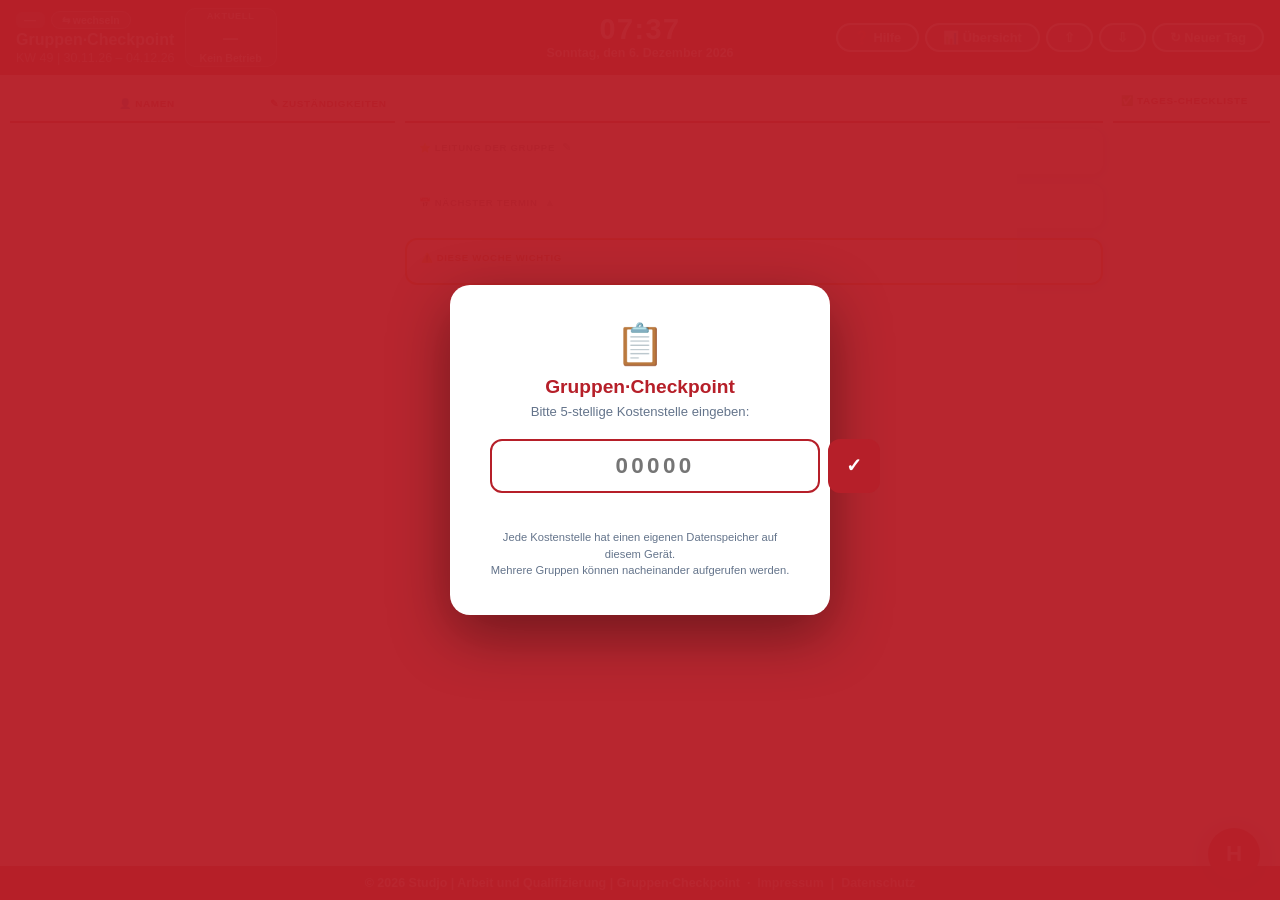
==== checkpoint-standalone.html @ 0b788f01 "Add files via upload" ====
<!DOCTYPE html>
<!-- Gruppen·Checkpoint – Version: 2026-08-19 -->
<html lang="de">
<head>
  <meta charset="UTF-8">
  <meta name="viewport" content="width=device-width, initial-scale=1.0">
  <title>Gruppen&middot;Checkpoint &ndash; Studjo</title>
  <style>
/* ══════════════════════════════════════════════════════
   style.css – Gruppen·Checkpoint
   Version: 2026-08-19
   Studjo | Evangelisches Johanneswerk
   ══════════════════════════════════════════════════════ */
:root{--rot:#b61f29;--gruen:#16a34a;--gelb:#ca8a04;--bg:#f0f2f5;--text:#0f2f37;--grau:#64748b;--hell:#e2e8f0;--ROW:80px;--check-bg:#fef9c3;--check-rand:#fde047;--zust-bg:#eff6ff;--zust-rand:#93c5fd;}
*,*::before,*::after{box-sizing:border-box;margin:0;padding:0;}
body{font-family:sans-serif;background:var(--bg);color:var(--text);min-height:100vh;display:flex;flex-direction:column;width:100%;overflow-x:hidden;}

/* ── Banner mit Uhr ── */
.banner{background:var(--rot);color:white;padding:8px 16px;display:grid;grid-template-columns:1fr auto 1fr;align-items:center;gap:10px;width:100%;}
.banner-links h1{font-size:1rem;font-weight:800;}
.banner-links .kw{font-size:0.78rem;opacity:.85;}
.banner-clock{text-align:center;}
.clock-time{font-size:1.8rem;font-weight:900;line-height:1;letter-spacing:.05em;}
.clock-date{font-size:0.78rem;font-weight:700;opacity:.9;margin-top:2px;}
.banner-rechts{display:flex;justify-content:flex-end;}
.btn-banner{background:rgba(255,255,255,.2);border:2px solid white;color:white;border-radius:999px;padding:5px 16px;font-family:inherit;font-size:0.8rem;font-weight:700;cursor:pointer;transition:background .2s;}
.btn-banner:hover{background:rgba(255,255,255,.35);}

.edit-leiste{display:none;background:#fef3c7;border-bottom:2px solid #f59e0b;padding:6px 16px;font-size:0.78rem;font-weight:700;color:#92400e;align-items:center;gap:10px;flex-wrap:wrap;}
.edit-leiste.sichtbar{display:flex;}
.btn-leiste-dunkel{background:#92400e;color:white;border:none;border-radius:999px;padding:4px 12px;font-family:inherit;font-size:0.75rem;font-weight:700;cursor:pointer;}
.btn-leiste-dunkel:hover{background:#78350f;}

/* ── Grid ── */
.grid{display:grid;grid-template-columns:auto 1fr auto;gap:10px;padding:10px;align-items:start;overflow-x:auto;max-width:100%;}
.col-wrap{display:flex;flex-direction:column;gap:6px;}
.col-header{display:flex;gap:6px;align-items:center;padding-bottom:5px;border-bottom:2px solid var(--rot);flex-wrap:wrap;min-height:38px;}
.col-btn{font-size:0.62rem;font-weight:800;text-transform:uppercase;letter-spacing:.07em;color:var(--rot);background:none;border:none;cursor:pointer;font-family:inherit;padding:3px 8px;border-radius:6px;transition:background .15s;}
.col-btn:hover{background:rgba(182,31,41,.1);}
.col-btn.aktiv{background:var(--rot);color:white;}
.col-btn-sep{color:var(--hell);font-size:.7rem;}

/* ── Namen-Tabelle ── */
.namen-tabelle{background:white;border-radius:12px;overflow:hidden;box-shadow:0 2px 10px rgba(0,0,0,.08);}
body.edit-modus .namen-tabelle{outline:3px dashed var(--gelb);outline-offset:2px;}
.namen-row{display:flex;align-items:center;height:var(--ROW);border-bottom:1px solid var(--hell);transition:background .15s;-webkit-tap-highlight-color:transparent;}
.namen-row:last-child{border-bottom:none;}
.namen-row:hover{background:#fef2f2;}
.namen-row.abwesend{background:#f8fafc;opacity:.5;}
body.edit-modus .namen-row:hover{background:#fefce8;}
.person-portrait{width:var(--ROW);height:var(--ROW);object-fit:cover;flex-shrink:0;border-right:1px solid var(--hell);cursor:pointer;}
.person-name{width:148px;min-width:148px;height:var(--ROW);display:flex;align-items:center;padding:0 12px;font-size:.95rem;font-weight:800;border-right:1px solid var(--hell);overflow:hidden;white-space:nowrap;cursor:pointer;}
.namen-row.abwesend .person-name{text-decoration:line-through;color:var(--grau);}
body.edit-modus .person-name::after{content:' \270F';font-size:.7rem;opacity:.5;}
.aufgaben-icons{display:flex;align-items:center;height:var(--ROW);}

/* ── Icon-Wrap + Badge ── */
.aufg-icon-wrap{position:relative;width:var(--ROW);height:var(--ROW);flex-shrink:0;border-right:1px solid var(--hell);}
.aufg-icon-wrap:last-child{border-right:none;}
.aufg-icon-img{width:100%;height:100%;object-fit:contain;padding:6px;display:block;}
.aufg-icon-wrap[data-typ="checkliste"] .aufg-icon-img{background:var(--check-bg);outline:3px solid var(--check-rand);outline-offset:-3px;}
.aufg-icon-wrap[data-typ="allgemein"]  .aufg-icon-img{background:var(--zust-bg); outline:3px solid var(--zust-rand); outline-offset:-3px;}
body.edit-modus .aufg-icon-wrap{cursor:grab;}
body.edit-modus .aufg-icon-wrap[data-typ="checkliste"] .aufg-icon-img{outline:3px dashed #eab308;outline-offset:-3px;}
body.edit-modus .aufg-icon-wrap[data-typ="allgemein"]  .aufg-icon-img{outline:3px dashed #3b82f6;outline-offset:-3px;}
body.edit-modus .aufgaben-icons{min-width:var(--ROW);min-height:var(--ROW);}
.aufg-badge{position:absolute;bottom:5px;right:5px;width:18px;height:18px;border-radius:50%;display:flex;align-items:center;justify-content:center;font-size:.6rem;font-weight:900;border:2px solid white;background:var(--rot);color:white;z-index:2;pointer-events:none;}
.aufg-badge.erledigt{background:var(--gruen);}
/* Vertretungs-Icon: orangefarbener Rahmen */
.aufg-icon-wrap.aufg-vert .aufg-icon-img{background:#fff7ed;outline:3px solid #f97316;outline-offset:-3px;}
body.edit-modus .aufg-icon-wrap.aufg-vert .aufg-icon-img{outline:3px dashed #f97316;outline-offset:-3px;}
.aufg-badge.vert{background:#f97316;}
/* V-Badge entfernen Button (Edit-Modus) */
.aufg-vert-remove-btn{position:absolute;top:-4px;right:-4px;width:16px;height:16px;border-radius:50%;border:2px solid white;background:var(--rot);color:white;font-size:.5rem;cursor:pointer;display:none;align-items:center;justify-content:center;font-weight:900;font-family:inherit;padding:0;z-index:3;line-height:1;}
body.edit-modus .aufg-vert:hover .aufg-vert-remove-btn{display:flex;}
/* Click-to-Select Icon im Edit-Modus */
.aufg-icon-wrap.ausgewaehlt{outline:3px solid #f59e0b!important;outline-offset:2px;animation:icon-sel-puls .9s ease-in-out infinite;z-index:1;}
@keyframes icon-sel-puls{0%,100%{outline-color:#f59e0b;}50%{outline-color:var(--rot);}}
/* a11y-Bar */
.a11y-bar{position:fixed;bottom:90px;left:50%;transform:translateX(-50%) translateY(16px);display:flex;gap:10px;z-index:9500;background:rgba(255,255,255,.95);backdrop-filter:blur(8px);padding:10px 16px;border-radius:999px;box-shadow:0 6px 24px rgba(0,0,0,.22);opacity:0;pointer-events:none;transition:opacity .25s,transform .25s;}
.a11y-bar.offen{opacity:1;pointer-events:auto;transform:translateX(-50%) translateY(0);}
#btn-a11y-help{position:fixed;bottom:20px;right:20px;z-index:9501;width:52px;height:52px;border-radius:50%;border:none;cursor:pointer;font-size:1.4rem;font-weight:900;display:flex;align-items:center;justify-content:center;background:var(--rot);color:white;box-shadow:0 4px 16px rgba(0,0,0,.28);transition:transform .2s,background .2s;}
#btn-a11y-help:hover{transform:scale(1.1);}
#btn-a11y-help.offen{background:#7f1519;}
.a11y-btn{width:52px;height:52px;border-radius:50%;border:none;cursor:pointer;font-size:1.2rem;font-weight:900;display:flex;align-items:center;justify-content:center;box-shadow:0 3px 12px rgba(0,0,0,.18);transition:transform .15s;background:var(--rot);color:white;padding:0;font-family:inherit;}
.a11y-btn:hover{transform:scale(1.1);}
.a11y-btn:disabled{opacity:.35;cursor:not-allowed;transform:none;}
.a11y-btn.kontrast-aktiv{background:white;color:black;border:3px solid black;}
.a11y-btn.vorlese-aktiv{background:#7f1519;animation:a11y-puls 1.2s ease-in-out infinite;}
.a11y-btn img{width:38px;height:38px;object-fit:contain;border-radius:50%;pointer-events:none;}
@keyframes a11y-puls{0%,100%{box-shadow:0 0 0 0 rgba(182,31,41,.5);}50%{box-shadow:0 0 0 8px rgba(182,31,41,0);}}
.a11y-toast{position:fixed;bottom:155px;left:50%;transform:translateX(-50%);background:rgba(0,0,0,.78);color:white;padding:8px 18px;border-radius:20px;font-size:.88rem;font-weight:700;pointer-events:none;opacity:0;transition:opacity .3s;z-index:9502;white-space:nowrap;}
.a11y-toast.sichtbar{opacity:1;}
html.kontrast{filter:grayscale(100%) contrast(1.75) brightness(1.08);}
.a11y-lese-target:hover{outline:2px dashed #f59e0b;outline-offset:3px;cursor:crosshair!important;}
.a11y-liest{outline:3px solid #f59e0b!important;outline-offset:3px;background:#fffbeb!important;}

/* ── Mitte ── */
.mitte{display:flex;flex-direction:column;gap:10px;}
.info-box{background:white;border-radius:12px;padding:12px 14px;box-shadow:0 2px 8px rgba(0,0,0,.07);}
.info-titel{font-size:.6rem;font-weight:800;text-transform:uppercase;letter-spacing:.07em;color:var(--grau);margin-bottom:8px;}
.leitung-zeile{display:flex;align-items:center;gap:10px;padding:7px 8px;border-radius:8px;margin-bottom:4px;}
.leitung-zeile:last-child{margin-bottom:0;}
.leitung-zeile.aktiv{background:#dcfce7;border:1px solid #86efac;}
.leitung-symbol{width:28px;height:28px;border-radius:50%;display:flex;align-items:center;justify-content:center;font-size:.9rem;font-weight:900;flex-shrink:0;}
.leitung-zeile.aktiv .leitung-symbol{background:var(--gruen);color:white;}
.leitung-zeile:not(.aktiv) .leitung-symbol{background:var(--hell);color:var(--grau);}
.leitung-name{font-size:.95rem;font-weight:800;line-height:1.2;}
.leitung-name.leer{color:var(--grau);font-style:italic;font-weight:600;font-size:.82rem;}
.leitung-rolle{font-size:.6rem;font-weight:700;color:var(--grau);text-transform:uppercase;letter-spacing:.05em;}

/* Termine */
.termine-box{background:white;border-radius:12px;padding:12px 14px;box-shadow:0 2px 8px rgba(0,0,0,.07);}
.termin-frei-zeile{display:grid;grid-template-columns:1fr 1.6fr;gap:6px;margin-bottom:6px;align-items:center;border-radius:6px;padding:2px;}
.termin-pflicht-zeile{display:grid;grid-template-columns:1fr 36px 1.2fr;gap:6px;margin-bottom:6px;align-items:center;border-radius:6px;padding:2px;}
.termin-pflicht-zeile:last-child{margin-bottom:0;}
.termin-trenner{font-size:.58rem;font-weight:800;text-transform:uppercase;letter-spacing:.08em;color:var(--grau);padding:8px 0 6px;border-top:1px solid var(--hell);margin-top:4px;}
.termin-input{width:100%;padding:5px 8px;border:1.5px solid var(--hell);border-radius:7px;font-family:inherit;font-size:.75rem;font-weight:700;color:var(--text);background:var(--bg);cursor:pointer;transition:border-color .15s;}
.termin-input:focus{outline:none;border-color:var(--rot);background:white;}
.termin-icon-zelle{width:36px;height:36px;display:flex;align-items:center;justify-content:center;font-size:1.2rem;background:var(--bg);border-radius:8px;border:1.5px solid var(--hell);}
.termin-pflicht-label{font-size:.82rem;font-weight:800;color:var(--text);padding:5px 8px;background:var(--bg);border-radius:7px;border:1.5px solid var(--hell);white-space:nowrap;overflow:hidden;text-overflow:ellipsis;}
/* Feature 8 updated: Termin-Datum Farbkodierung */
.termin-heute { background:#f0fdf4;border-radius:8px; }
.termin-heute .termin-input,.termin-heute .termin-icon-zelle,.termin-heute .termin-pflicht-label { border-color:#86efac!important; }
.termin-vergangenheit { background:#fff1f0;border-radius:8px; }
.termin-vergangenheit .termin-input,.termin-vergangenheit .termin-icon-zelle,.termin-vergangenheit .termin-pflicht-label { border-color:#fca5a5!important;opacity:.75; }
/* Vertretungs-Dauer Radio */
.vert-dauer-wrap{display:flex;gap:12px;margin-bottom:10px;flex-wrap:wrap;}
.vert-dauer-label{display:flex;align-items:center;gap:5px;font-size:.78rem;font-weight:700;cursor:pointer;padding:5px 10px;border:2px solid var(--hell);border-radius:8px;background:white;transition:all .15s;}
.vert-dauer-label:hover{border-color:var(--rot);}
.vert-dauer-label input{accent-color:var(--rot);cursor:pointer;}
.vert-dauer-label.gewaehlt{border-color:var(--rot);background:#fef2f2;}
/* Check-Entfällt: roter Rahmen */
.check-row.check-entfaellt{outline:3px solid var(--rot);outline-offset:-2px;background:#fff5f5;}
.check-row.check-entfaellt .check-toggle{background:#475569;}

/* Wichtig */
.wichtig-box{background:#fff7ed;border:2px solid #f97316;border-radius:12px;padding:12px 14px;box-shadow:0 2px 8px rgba(0,0,0,.07);}
.wichtig-box .info-titel{color:#c2410c;}
.wichtig-zeile{display:grid;grid-template-columns:130px 1fr;gap:6px;margin-bottom:6px;}
.wichtig-zeile:last-child{margin-bottom:0;}
.wichtig-select,.wichtig-textin{padding:5px 8px;border:1.5px solid #f97316;border-radius:6px;background:white;color:#7c2d12;font-family:inherit;font-size:.75rem;font-weight:700;width:100%;}
.wichtig-select:focus,.wichtig-textin:focus{outline:none;border-color:#c2410c;}

/* ── Checkliste rechts (Feature 4+7: 3 Zeilen) ── */
.check-tabelle{background:white;border-radius:12px;overflow:hidden;box-shadow:0 2px 10px rgba(0,0,0,.08);}
.check-row{display:flex;align-items:stretch;min-height:var(--ROW);border-bottom:1px solid var(--hell);}
.check-row:last-child{border-bottom:none;}
.check-row.erledigt{background:#f0fdf4;}
.check-row.warnung{background:#fefce8;}
.check-toggle{width:var(--ROW);flex-shrink:0;display:flex;align-items:center;justify-content:center;font-size:2.2rem;font-weight:900;background:var(--rot);color:white;cursor:pointer;border:none;font-family:inherit;border-right:2px solid rgba(0,0,0,.1);transition:background .15s;-webkit-tap-highlight-color:transparent;}
.check-toggle:hover{filter:brightness(1.1);}
.check-row.erledigt .check-toggle{background:var(--gruen);}
.check-row.warnung  .check-toggle{background:var(--gelb);font-size:1.7rem;}
.check-symbol{width:var(--ROW);object-fit:contain;flex-shrink:0;border-right:1px solid var(--hell);padding:6px;background:var(--check-bg);outline:3px solid var(--check-rand);outline-offset:-3px;align-self:center;}
.check-label-wrap{padding:8px 10px;flex:1;display:flex;flex-direction:column;justify-content:center;line-height:1.3;cursor:pointer;border-radius:6px;transition:background .12s;}
.check-label-wrap:hover{background:rgba(0,0,0,.04);}
/* Drag-auf-Person */
body.edit-modus .aufgaben-icons{flex:1;}
.namen-row.drag-hl{background:#fefce8 !important;outline:2px dashed #f59e0b;outline-offset:-2px;}
.check-wann-anzeige{font-size:.6rem;color:var(--grau);font-weight:700;margin-bottom:2px;}
.check-aufgabe-name{font-size:.95rem;font-weight:800;color:var(--text);}
.check-row.erledigt .check-aufgabe-name{color:var(--gruen);}
.check-person-zeile{font-size:.68rem;color:var(--grau);font-weight:700;margin-top:2px;}
.check-warnung{font-size:.62rem;color:#92400e;font-weight:800;margin-top:1px;}
/* Wann-Button */
.check-wann-btn{width:34px;flex-shrink:0;display:flex;align-items:center;justify-content:center;font-size:.85rem;background:var(--bg);border:none;border-left:1px solid var(--hell);cursor:pointer;color:var(--grau);transition:background .15s;}
.check-wann-btn:hover{background:var(--hell);}

/* ── Modals ── */
.modal-overlay{display:none;position:fixed;inset:0;background:rgba(0,0,0,.55);z-index:8000;align-items:center;justify-content:center;}
.modal-overlay.sichtbar{display:flex;}
.modal-box{background:white;border-radius:16px;padding:24px;width:min(700px,96vw);max-height:90vh;overflow-y:auto;box-shadow:0 20px 60px rgba(0,0,0,.35);}
.modal-kopf{display:flex;align-items:center;justify-content:space-between;margin-bottom:16px;}
.modal-kopf h2{font-size:1.1rem;font-weight:900;color:var(--rot);}
.modal-schliessen{width:36px;height:36px;border-radius:50%;border:none;background:var(--bg);font-size:1.2rem;cursor:pointer;color:var(--grau);display:flex;align-items:center;justify-content:center;}
.modal-schliessen:hover{background:var(--hell);}

/* ═══ Fokus-Modal: "Meine Aufgaben" ═══
   WICHTIG: Anders als .modal-overlay ist der Hintergrund hier vollständig
   blickdicht (kein rgba, kein Durchscheinen des Dashboards) – bewusst
   höherer z-index als normale Modals, damit wirklich nichts vom
   Dashboard mehr zu sehen ist. Die a11y-Leiste (z-index 9500+) bleibt
   bewusst bedienbar (Schrift/Kontrast/Vorlesen). */
.fokus-overlay{display:none;position:fixed;inset:0;background:var(--bg);z-index:9000;align-items:center;justify-content:center;padding:20px;overflow-y:auto;}
.fokus-overlay.sichtbar{display:flex;}
.fokus-box{background:white;border-radius:18px;padding:26px 28px;width:min(560px,96vw);max-height:92vh;overflow-y:auto;box-shadow:0 12px 40px rgba(0,0,0,.15);}
.fokus-kopf{display:flex;align-items:center;justify-content:space-between;margin-bottom:6px;gap:10px;}
.fokus-kopf h2{font-size:1.2rem;font-weight:900;color:var(--rot);display:flex;align-items:center;gap:8px;margin:0;}
.fokus-unter{font-size:.82rem;color:var(--grau);margin:2px 0 20px;}
.fokus-abschnitt{margin-bottom:22px;}
.fokus-abschnitt:last-child{margin-bottom:0;}
.fokus-abschnitt-titel{display:flex;align-items:center;font-size:1.02rem;font-weight:800;color:var(--text);margin:0 0 8px;}
.fokus-mini-icon{width:24px;height:24px;object-fit:contain;margin-right:8px;flex-shrink:0;border:none;background:transparent;border-radius:4px;}
.fokus-text{font-size:.94rem;line-height:1.6;color:var(--text);margin:0 0 8px;}
.fokus-status{display:inline-block;font-size:.8rem;font-weight:800;padding:4px 12px;border-radius:999px;margin-top:2px;}
.fokus-status-ok{background:#dcfce7;color:#14532d;}
.fokus-status-faellig{background:#fef3c7;color:#7a5000;}
.fokus-status-warnung{background:#fee2e2;color:#7a1218;}
.fokus-status-entfaellt{background:var(--hell);color:var(--grau);}
.fokus-status-neutral{background:var(--hell);color:var(--grau);}
.fokus-leer{font-size:.9rem;color:var(--grau);font-style:italic;margin-top:-8px;}
.modal-btns{display:flex;gap:10px;justify-content:flex-end;margin-top:20px;flex-wrap:wrap;}
.btn-modal-primary{background:var(--rot);color:white;border:none;border-radius:999px;padding:9px 22px;font-family:inherit;font-size:.88rem;font-weight:800;cursor:pointer;}
.btn-modal-primary:hover{background:#9b1a23;}
.btn-modal-secondary{background:var(--bg);color:var(--grau);border:2px solid var(--hell);border-radius:999px;padding:9px 18px;font-family:inherit;font-size:.88rem;font-weight:700;cursor:pointer;}
.btn-modal-secondary:hover{background:var(--hell);}
.btn-modal-reset{background:none;color:var(--grau);border:none;font-family:inherit;font-size:.78rem;font-weight:700;cursor:pointer;margin-right:auto;text-decoration:underline;}
.btn-modal-reset:hover{color:var(--rot);}

/* Namen-Modal (Feature 3: 1-spaltig + drag) */
.namen-modal-controls{display:flex;gap:8px;margin-bottom:12px;align-items:center;}
.btn-alpha-sort{background:var(--bg);border:2px solid var(--hell);border-radius:999px;padding:6px 14px;font-family:inherit;font-size:.78rem;font-weight:700;cursor:pointer;color:var(--text);}
.btn-alpha-sort:hover{background:var(--hell);}
.namen-sort-liste{display:flex;flex-direction:column;gap:4px;margin-bottom:4px;}
.namen-sort-item{display:flex;align-items:center;gap:8px;padding:6px 8px;background:var(--bg);border-radius:8px;border:1.5px solid var(--hell);}
.namen-drag-handle{font-size:1.1rem;color:var(--grau);cursor:grab;padding:0 4px;flex-shrink:0;user-select:none;}
.namen-drag-handle:active{cursor:grabbing;}
.namen-nr{min-width:24px;font-size:.7rem;font-weight:800;color:var(--grau);text-align:right;flex-shrink:0;}
.namen-input{flex:1;padding:7px 10px;border:2px solid var(--hell);border-radius:8px;font-family:inherit;font-size:.88rem;font-weight:700;color:var(--text);}
.namen-input:focus{outline:none;border-color:var(--rot);}
.namen-del-btn{width:28px;height:28px;border-radius:50%;border:none;background:#fef2f2;color:var(--rot);font-size:.85rem;cursor:pointer;display:flex;align-items:center;justify-content:center;flex-shrink:0;transition:background .15s;font-family:inherit;}
.namen-del-btn:hover{background:var(--rot);color:white;}
.namen-add-btn{display:flex;align-items:center;justify-content:center;gap:6px;width:100%;padding:9px;margin-top:6px;border:2px dashed var(--hell);border-radius:8px;background:none;font-family:inherit;font-size:.82rem;font-weight:700;color:var(--grau);cursor:pointer;transition:all .15s;}
.namen-add-btn:hover{border-color:var(--rot);color:var(--rot);background:#fef2f2;}

/* Leitung-Modal */
.leitung-modal-zeile{display:flex;align-items:center;gap:14px;padding:12px 10px;border-radius:10px;margin-bottom:8px;border:2px solid var(--hell);background:white;}
.leitung-modal-zeile.aktiv{border-color:var(--gruen);background:#f0fdf4;}
.leitung-radio{width:22px;height:22px;flex-shrink:0;accent-color:var(--gruen);cursor:pointer;}
.leitung-modal-info{flex:1;}
.leitung-modal-rolle{font-size:.6rem;font-weight:800;text-transform:uppercase;letter-spacing:.06em;color:var(--grau);margin-bottom:5px;}
.leitung-modal-input{width:100%;padding:7px 10px;border:2px solid var(--hell);border-radius:8px;font-family:inherit;font-size:.9rem;font-weight:700;color:var(--text);}
.leitung-modal-input:focus{outline:none;border-color:var(--gruen);}

/* Aufgaben-Modal: 2-spaltig */
.aufg-modal-person{display:flex;align-items:center;gap:10px;padding:10px 12px;background:var(--bg);border-radius:10px;margin-bottom:14px;}
.aufg-modal-person img{width:44px;height:44px;object-fit:cover;border-radius:50%;border:2px solid var(--rot);}
.aufg-modal-person-name{font-size:1rem;font-weight:900;}
.aufg-modal-cols{display:grid;grid-template-columns:1fr 1fr;gap:14px;}
.aufg-col-titel{font-size:.62rem;font-weight:800;text-transform:uppercase;letter-spacing:.07em;padding:4px 8px;border-radius:6px;margin-bottom:8px;}
.aufg-col-titel.gelb{background:var(--check-bg);color:#92400e;border:1px solid var(--check-rand);}
.aufg-col-titel.blau{background:var(--zust-bg);color:#1e40af;border:1px solid var(--zust-rand);}
.aufg-col-chips{display:flex;flex-direction:column;gap:6px;}
.aufg-chip{display:flex;align-items:center;gap:8px;padding:7px 10px;border-radius:10px;cursor:pointer;border:2px solid var(--hell);background:white;font-family:inherit;font-size:.78rem;font-weight:700;color:var(--text);transition:all .15s;width:100%;text-align:left;}
.aufg-chip img{width:32px;height:32px;object-fit:contain;border-radius:4px;flex-shrink:0;}
.aufg-chip.check-chip{border-color:var(--check-rand);background:var(--check-bg);}
.aufg-chip.zust-chip{border-color:var(--zust-rand);background:var(--zust-bg);}
.aufg-chip.gewaehlt.check-chip{background:#fef08a;border-color:#ca8a04;outline:2px solid #ca8a04;}
.aufg-chip.gewaehlt.zust-chip{background:#bfdbfe;border-color:#2563eb;outline:2px solid #2563eb;}
.aufg-chip.inaktiv-chip{opacity:.5;cursor:not-allowed;pointer-events:none;}
.aufg-chip-check{width:20px;height:20px;border-radius:50%;border:2px solid #cbd5e1;flex-shrink:0;display:flex;align-items:center;justify-content:center;font-size:.7rem;margin-left:auto;}
.aufg-chip.gewaehlt .aufg-chip-check{background:var(--rot);border-color:var(--rot);color:white;}
.aufg-chip-warn{font-size:.58rem;color:var(--rot);font-weight:700;display:block;margin-top:1px;}
.aufg-chip-belegt{font-size:.6rem;color:var(--grau);font-weight:600;display:block;}

/* Checkliste-Modal */
.check-modal-liste{display:flex;flex-direction:column;gap:6px;}
.check-modal-item{display:flex;align-items:center;gap:10px;padding:8px 10px;border-radius:10px;cursor:pointer;border:2px solid var(--hell);background:var(--check-bg);font-family:inherit;transition:all .15s;text-align:left;width:100%;}
.check-modal-item.gewaehlt{border-color:#ca8a04;background:#fef08a;outline:2px solid #ca8a04;}
.check-modal-item.fixiert{opacity:.6;cursor:default;}
.check-modal-item img{width:44px;height:44px;object-fit:contain;border-radius:6px;flex-shrink:0;}
.check-modal-label{font-size:.88rem;font-weight:800;flex:1;}
.check-modal-cb{width:22px;height:22px;border-radius:50%;border:2px solid #cbd5e1;flex-shrink:0;display:flex;align-items:center;justify-content:center;font-size:.75rem;}
.check-modal-item.gewaehlt .check-modal-cb{background:var(--gruen);border-color:var(--gruen);color:white;}
.check-modal-hinweis{font-size:.65rem;color:#92400e;font-weight:700;}
/* Block-Warnung im Checkliste-Modal (Feature 2) */
.check-block-warn{background:#fef2f2;border:2px solid var(--rot);border-radius:10px;padding:12px;margin-top:12px;}
.check-block-warn-titel{font-size:.78rem;font-weight:800;color:var(--rot);margin-bottom:10px;}
.block-aufgabe-zeile{display:flex;align-items:center;gap:8px;margin-bottom:8px;padding-bottom:8px;border-bottom:1px solid var(--hell);}
.block-aufgabe-zeile:last-child{border-bottom:none;margin-bottom:0;padding-bottom:0;}
.block-aufgabe-img{width:36px;height:36px;object-fit:contain;border-radius:6px;flex-shrink:0;background:var(--check-bg);outline:2px solid var(--check-rand);}
.block-aufgabe-label{font-size:.78rem;font-weight:800;flex:1;}
.block-person-select{padding:4px 8px;border:1.5px solid var(--hell);border-radius:6px;font-family:inherit;font-size:.75rem;font-weight:700;cursor:pointer;}
.joker-label{display:flex;align-items:center;gap:6px;font-size:.72rem;font-weight:700;color:var(--grau);margin-top:4px;cursor:pointer;}
.joker-label input{accent-color:var(--gelb);cursor:pointer;}

/* Vertretungs-Modal */
.vert-aufgabe-block{background:var(--bg);border-radius:10px;padding:12px;margin-bottom:10px;}
.vert-aufgabe-kopf{display:flex;align-items:center;gap:10px;margin-bottom:10px;}
.vert-aufgabe-kopf img{width:44px;height:44px;object-fit:contain;border-radius:8px;background:var(--check-bg);padding:4px;outline:2px solid var(--check-rand);}
.vert-aufgabe-label{font-size:.9rem;font-weight:800;}
.vert-entfaellt-label{display:flex;align-items:center;gap:8px;padding:8px 10px;border-radius:8px;border:2px solid var(--hell);background:white;cursor:pointer;margin-bottom:6px;font-size:.82rem;font-weight:700;}
.vert-entfaellt-label input{width:18px;height:18px;accent-color:var(--gelb);cursor:pointer;flex-shrink:0;}
.vert-person-liste{display:grid;grid-template-columns:1fr 1fr;gap:4px;max-height:200px;overflow-y:auto;}
.vert-person-label{display:flex;align-items:center;gap:6px;padding:6px 8px;border-radius:7px;border:2px solid var(--hell);background:white;cursor:pointer;font-size:.78rem;font-weight:700;transition:border-color .15s;}
.vert-person-label:hover{border-color:var(--rot);}
.vert-person-label input{width:16px;height:16px;accent-color:var(--rot);cursor:pointer;flex-shrink:0;}
.vert-trenn{height:1px;background:var(--hell);margin:10px 0;}

/* Neuzuweisung-Modal (Feature 1) */
.neuzuw-block{background:#fff7ed;border:2px solid #f97316;border-radius:10px;padding:12px;margin-bottom:10px;}
.neuzuw-kopf{display:flex;align-items:center;gap:8px;margin-bottom:8px;}
.neuzuw-kopf img{width:36px;height:36px;object-fit:contain;border-radius:6px;background:var(--check-bg);padding:3px;outline:2px solid var(--check-rand);}
.neuzuw-label{font-size:.82rem;font-weight:800;flex:1;}
.neuzuw-person-liste{display:grid;grid-template-columns:1fr 1fr;gap:4px;margin-bottom:6px;max-height:180px;overflow-y:auto;}
.neuzuw-person-label{display:flex;align-items:center;gap:6px;padding:5px 8px;border-radius:7px;border:2px solid var(--hell);background:white;cursor:pointer;font-size:.75rem;font-weight:700;}
.neuzuw-person-label:hover{border-color:var(--rot);}
.neuzuw-person-label input{accent-color:var(--rot);cursor:pointer;flex-shrink:0;}
.neuzuw-loeschen-label{display:flex;align-items:center;gap:6px;padding:6px 8px;border-radius:7px;border:2px solid #f97316;background:#fff7ed;cursor:pointer;font-size:.75rem;font-weight:700;color:#c2410c;}
.neuzuw-loeschen-label input{accent-color:var(--gelb);cursor:pointer;flex-shrink:0;}

/* Wann-Modal (Feature 7) */
.wann-tage-grid{display:flex;gap:8px;margin-bottom:12px;flex-wrap:wrap;}
.wann-tag-label{display:flex;align-items:center;gap:4px;padding:6px 12px;border:2px solid var(--hell);border-radius:8px;cursor:pointer;font-size:.82rem;font-weight:800;transition:all .15s;}
.wann-tag-label:hover{border-color:var(--rot);}
.wann-tag-label input{display:none;}
.wann-tag-label.aktiv{background:var(--rot);color:white;border-color:var(--rot);}
.wann-uhrzeit-wrap{display:flex;align-items:center;gap:10px;margin-bottom:4px;}
.wann-uhrzeit-input{padding:8px 12px;border:2px solid var(--hell);border-radius:8px;font-family:inherit;font-size:.9rem;font-weight:700;color:var(--text);width:140px;}
.wann-uhrzeit-input:focus{outline:none;border-color:var(--rot);}

/* ── KST-Login-Overlay ── */
#kst-login-overlay{display:none;position:fixed;inset:0;z-index:9999;background:rgba(182,31,41,.97);flex-direction:column;align-items:center;justify-content:center;gap:20px;}
.kst-login-box{background:white;border-radius:20px;padding:36px 40px;text-align:center;width:min(380px,92vw);box-shadow:0 20px 60px rgba(0,0,0,.4);}
.kst-login-titel{font-size:1.2rem;font-weight:900;color:var(--rot);margin-bottom:6px;}
.kst-login-sub{font-size:.82rem;color:var(--grau);margin-bottom:20px;}
.kst-input-wrap{display:flex;gap:8px;margin-bottom:8px;}
.kst-number-input{flex:1;padding:12px 16px;border:2px solid var(--hell);border-radius:12px;font-family:inherit;font-size:1.4rem;font-weight:900;text-align:center;letter-spacing:.15em;color:var(--text);transition:border-color .2s;}
.kst-number-input:focus{outline:none;border-color:var(--rot);}
.kst-ok-btn{background:var(--rot);color:white;border:none;border-radius:12px;padding:12px 18px;font-family:inherit;font-size:1.2rem;font-weight:900;cursor:pointer;}
.kst-ok-btn:hover{background:#9b1a23;}
.kst-fehler{font-size:.78rem;color:var(--rot);font-weight:700;min-height:18px;margin-bottom:4px;}
.kst-hinweis{font-size:.7rem;color:var(--grau);margin-top:10px;line-height:1.5;}
/* ── KST-Anzeige im Banner ── */
.kst-banner-wrap{display:flex;flex-direction:column;gap:2px;}
.kst-banner-zeile{display:flex;align-items:center;gap:6px;}
.kst-nr-badge{background:rgba(255,255,255,.25);border-radius:6px;padding:1px 8px;font-size:.75rem;font-weight:900;letter-spacing:.08em;color:white;}
/* "Aktuell"-Feld: Arbeit/Pause-Erkennung anhand Systemzeit
   Farben bewusst DECKEND (nicht transparent) gewählt: eine transparente Farbe
   würde sich mit dem roten Banner-Hintergrund zu einem bräunlichen Ton mischen.
   Es sind exakt dieselben Töne wie bei "heute"/"vergangene" Termine. */
.banner-phase{display:flex;flex-direction:column;align-items:center;justify-content:center;border-radius:10px;padding:2px 14px;min-width:62px;border:1.5px solid rgba(255,255,255,.35);transition:background-color .4s,border-color .4s,color .4s;}
.banner-phase-titel{font-size:.58rem;font-weight:800;text-transform:uppercase;letter-spacing:.07em;color:white;opacity:.9;}
.banner-phase-icon{font-size:1.7rem;line-height:1.15;}
.banner-phase-text{font-size:.66rem;font-weight:800;color:white;}
.banner-phase.phase-arbeit{background:#f0fdf4;border-color:#86efac;}
.banner-phase.phase-arbeit .banner-phase-titel,
.banner-phase.phase-arbeit .banner-phase-text{color:#166534;opacity:1;}
.banner-phase.phase-pause{background:#fff1f0;border-color:#fca5a5;}
.banner-phase.phase-pause .banner-phase-titel,
.banner-phase.phase-pause .banner-phase-text{color:#991b1b;opacity:1;}
.banner-phase.phase-neutral{background:rgba(255,255,255,.12);}
/* Hilfe-Modal: Aufklapp-Kapitel */
.hilfe-kapitel{border-bottom:1px solid var(--hell);}
.hilfe-kapitel:last-child{border-bottom:none;}
.hilfe-kapitel-kopf{width:100%;display:flex;justify-content:space-between;align-items:center;background:none;border:none;padding:11px 4px;font-size:.86rem;font-weight:800;text-align:left;cursor:pointer;color:var(--text);}
.hilfe-kapitel-pfeil{color:var(--grau);font-size:.75rem;flex-shrink:0;margin-left:8px;}
.hilfe-kapitel-body{padding:0 4px 14px 4px;}
.hilfe-kapitel-body ul{margin:0;padding-left:18px;font-size:.82rem;line-height:1.55;color:var(--text);}
.hilfe-kapitel-body li{margin-bottom:4px;}
/* Übersicht-Modal: Statistikkarten */
.uebersicht-karte{background:var(--bg);border-radius:12px;padding:12px 14px;margin-bottom:10px;}
.uebersicht-karte:last-child{margin-bottom:0;}
.uebersicht-karte-titel{font-size:.85rem;font-weight:900;color:var(--text);margin-bottom:8px;}
.uebersicht-metrik{display:flex;justify-content:space-between;align-items:center;padding:4px 0;font-size:.82rem;}
.uebersicht-metrik-label{color:var(--grau);font-weight:700;}
.uebersicht-metrik-wert{font-weight:900;font-family:monospace;white-space:nowrap;}
.kst-wechseln-btn{background:rgba(255,255,255,.15);border:1.5px solid rgba(255,255,255,.5);color:white;border-radius:999px;padding:2px 10px;font-family:inherit;font-size:.65rem;font-weight:700;cursor:pointer;transition:background .2s;}
.kst-wechseln-btn:hover{background:rgba(255,255,255,.3);}

/* ── Arbeit-Icon: fest, 80x80px, immer erstes Symbol, nicht sortierbar ── */
.arbeit-icon-fixed{cursor:pointer;background:var(--bg);}
.arbeit-icon-fixed .aufg-icon-img{background:#f1f5f9;outline:3px solid var(--hell);outline-offset:-3px;}
.arbeit-icon-fixed.auslast-gut   .aufg-icon-img{outline-color:#16a34a;background:#f0fdf4;}
.arbeit-icon-fixed.auslast-bald  .aufg-icon-img{outline-color:#d97706;background:#fffbeb;}
.arbeit-icon-fixed.auslast-keine .aufg-icon-img{outline-color:#dc2626;background:#fef2f2;}
.arbeit-badge{background:var(--grau);}
/* Fest platzierte Vertretungs-Icons, rechtsbündig, nicht sortierbar */
.vert-icons-fixed{display:flex;align-items:center;height:var(--ROW);margin-left:auto;flex-shrink:0;}
/* Termin-Pflicht: zwei Zeilen für date+time */
.termin-pflicht-dt{display:flex;flex-direction:column;gap:2px;}
.termin-pflicht-dt .termin-input{padding:3px 6px;font-size:.68rem;}

footer{text-align:center;padding:10px;background:var(--rot);color:white;font-size:.78rem;font-weight:600;margin-top:auto;width:100%;}
.footer-link{color:rgba(255,255,255,.85);text-decoration:none;font-weight:700;}
.footer-link:hover{color:white;text-decoration:underline;}

/* ── Impressum/Datenschutz: Fließtext in Hilfe-Kapiteln ── */
.hilfe-kapitel-body p{font-size:.82rem;line-height:1.6;color:var(--text);margin-bottom:8px;}
.hilfe-kapitel-body p:last-child{margin-bottom:0;}
.hilfe-kapitel-body address{font-size:.82rem;line-height:1.6;color:var(--text);font-style:normal;margin-bottom:8px;}
.hilfe-kapitel-body strong{font-weight:800;}
.hilfe-kapitel-body a{color:var(--rot);}
.hilfe-kapitel-body code{background:var(--bg);padding:1px 5px;border-radius:4px;font-size:.8em;}
.hilfe-kapitel-body .info-hervorhebung{background:#fef3c7;border-left:3px solid var(--gelb);border-radius:0 8px 8px 0;padding:9px 13px;font-size:.8rem;line-height:1.5;margin:6px 0 10px;color:#7a5000;}
.hilfe-kapitel-body .info-ok{background:#dcfce7;border-left:3px solid var(--gruen);border-radius:0 8px 8px 0;padding:9px 13px;font-size:.8rem;line-height:1.5;margin:6px 0 10px;color:#14532d;}

/* ── Abwesenheits-Modal Buttons ── */
.btn-abw-option{display:block;width:100%;padding:12px 16px;border-radius:10px;border:2px solid var(--hell);background:white;cursor:pointer;font-family:inherit;font-size:.85rem;font-weight:700;text-align:left;line-height:1.4;transition:border-color .15s,background .15s;}
.btn-abw-option:hover{border-color:var(--rot);background:#fef2f2;}
.btn-abw-weiteres{border-color:#f97316;color:#c2410c;}
.btn-abw-weiteres:hover{border-color:#c2410c;background:#fff7ed;}

/* ── Feature 3: Fälligkeit-Warnung ── */
.check-row.check-faellig{background:#fffbeb !important;border:2px solid #f59e0b !important;border-radius:10px;}
.check-toggle.faellig{background:#f59e0b !important;color:white !important;}
.check-toggle.faellig:hover{background:#d97706 !important;}

/* ── Feature 5: Auslastungs-Labels im Modal ── */
.auslast-label{display:flex;align-items:center;justify-content:center;padding:8px 6px;border-radius:9px;border:2px solid var(--hell);cursor:pointer;font-size:.76rem;font-weight:800;transition:all .15s;user-select:none;}
.auslast-gut {border-color:#86efac;color:#166534;background:#f0fdf4;}
.auslast-bald{border-color:#fcd34d;color:#92400e;background:#fffbeb;}
.auslast-keine{border-color:#fca5a5;color:#991b1b;background:#fef2f2;}
.auslast-label.gewaehlt.auslast-gut {background:#16a34a;color:white;border-color:#16a34a;}
.auslast-label.gewaehlt.auslast-bald{background:#d97706;color:white;border-color:#d97706;}
.auslast-label.gewaehlt.auslast-keine{background:#dc2626;color:white;border-color:#dc2626;}

/* Feature 5 Auslastungsfarben: siehe .arbeit-icon-fixed weiter oben */

/* ── Auslastungs-Buttons (echte Buttons, kein Radio) ── */
.auslast-btn{padding:9px 6px;border-radius:9px;border:2px solid var(--hell);cursor:pointer;font-size:.76rem;font-weight:800;font-family:inherit;transition:all .15s;background:white;}
.auslast-btn.auslast-gut {border-color:#86efac;color:#166534;background:#f0fdf4;}
.auslast-btn.auslast-bald{border-color:#fcd34d;color:#92400e;background:#fffbeb;}
.auslast-btn.auslast-keine{border-color:#fca5a5;color:#991b1b;background:#fef2f2;}
.auslast-btn.gewaehlt.auslast-gut {background:#16a34a;color:white;border-color:#16a34a;}
.auslast-btn.gewaehlt.auslast-bald{background:#d97706;color:white;border-color:#d97706;}
.auslast-btn.gewaehlt.auslast-keine{background:#dc2626;color:white;border-color:#dc2626;}

/* ── Auslastungs-Labels: Farben per ID (überschreibt roten Standard) ── */
#auslast-gut-label                 { border-color:#86efac; color:#166534; background:#f0fdf4; }
#auslast-bald-label                { border-color:#fcd34d; color:#92400e; background:#fffbeb; }
#auslast-keine-label               { border-color:#fca5a5; color:#991b1b; background:#fef2f2; }
#auslast-gut-label.gewaehlt        { background:#16a34a !important; color:white !important; border-color:#16a34a !important; }
#auslast-bald-label.gewaehlt       { background:#d97706 !important; color:white !important; border-color:#d97706 !important; }
#auslast-keine-label.gewaehlt      { background:#dc2626 !important; color:white !important; border-color:#dc2626 !important; }

/* ── Feature 1: Arbeit-Modal breiter ── */
#arbeit-modal .modal-box{width:min(540px,96vw);}

/* ── Feature 3: Termin-Datumslabel ── */
.termin-datum-wrap{display:flex;flex-direction:column;gap:2px;}
.termin-wt-label{font-size:.68rem;font-weight:900;color:var(--rot);letter-spacing:.04em;line-height:1;padding-left:2px;min-height:.9rem;}

/* ── Feature 1: Neues Termine-Layout ── */
.termin-frei-zeile,.termin-pflicht-zeile{display:flex;align-items:center;gap:8px;padding:6px 4px;border-bottom:1px solid var(--hell);}
.termin-ikon-col{display:flex;flex-direction:column;gap:3px;flex-shrink:0;align-items:center;}
.termin-ikon-btn{width:30px;height:30px;border:2px solid var(--hell);border-radius:8px;background:white;cursor:pointer;font-size:1.1rem;display:flex;align-items:center;justify-content:center;padding:0;transition:border-color .15s;}
.termin-ikon-btn:hover{border-color:var(--rot);}
.termin-hidden-inp{position:absolute;opacity:0;pointer-events:none;width:1px;height:1px;overflow:hidden;border:none;padding:0;margin:0;}
.termin-action-ikon{font-size:1.6rem;flex-shrink:0;line-height:1;width:36px;text-align:center;}
.termin-content-col{display:flex;flex-direction:column;gap:2px;flex:1;min-width:0;}
.termin-dt-anzeige{font-size:.72rem;font-weight:900;color:var(--rot);letter-spacing:.03em;}
.termin-dt-leer{color:var(--grau);font-weight:500;}

/* ── Feature 2: Arbeit-Modal Mindestbreite ── */
#arbeit-modal .modal-box{min-width:min(520px,96vw);width:min(520px,96vw);}

/* ── Feature 2: Arbeit-Btn Dauer-Icons ── */
/* .arbeit-btn entfällt – ersetzt durch .arbeit-icon-fixed */

/* ══════════════════════════════════
   PERSONEN-PROFIL
   ══════════════════════════════════ */

/* Badge im Namensfeld */
.profil-badge{
  position:absolute;bottom:3px;right:3px;
  width:18px;height:18px;border-radius:50%;
  background:var(--grau);color:white;
  border:none;cursor:pointer;font-size:.55rem;
  display:flex;align-items:center;justify-content:center;
  font-weight:900;padding:0;opacity:.5;
  transition:opacity .15s,background .15s;
  line-height:1;
}
.profil-badge:hover{opacity:1;background:var(--rot);}

/* Profil-Modal Zeile */
.profil-zeile{background:var(--bg);border-radius:10px;padding:9px 11px;}

/* Profil Wahl-Buttons */
.profil-wahl-row{display:flex;gap:4px;}
.profil-wahl-btn{
  flex:1;padding:6px 3px;border-radius:8px;
  border:2px solid var(--hell);cursor:pointer;
  font-size:.7rem;font-weight:800;font-family:inherit;
  background:white;transition:all .15s;line-height:1.2;
}
.profil-wahl-btn.profil-wahl-selbst   {border-color:#86efac;color:#166534;background:#f0fdf4;}
.profil-wahl-btn.profil-wahl-assistenz{border-color:#fcd34d;color:#92400e;background:#fffbeb;}
.profil-wahl-btn.profil-wahl-nicht    {border-color:#fca5a5;color:#991b1b;background:#fef2f2;}
.profil-wahl-btn.gewaehlt.profil-wahl-selbst   {background:#16a34a;color:white;border-color:#16a34a;}
.profil-wahl-btn.gewaehlt.profil-wahl-assistenz{background:#d97706;color:white;border-color:#d97706;}
.profil-wahl-btn.gewaehlt.profil-wahl-nicht    {background:#dc2626;color:white;border-color:#dc2626;}

/* Profil-Hintergründe in Dropdown-Listen */
.profil-bg-selbst   {background:#dcfce7 !important;border-color:#86efac !important;}
.profil-bg-assistenz{background:#fed7aa !important;border-color:#fcd34d !important;}
.profil-bg-nicht    {background:#fee2e2 !important;border-color:#fca5a5 !important;}

/* Feature 3: vergangene Termine */
.termin-frei-geleert{background:#f1f5f9 !important;border-color:#cbd5e1 !important;}

/* ═══ Schmale Bildschirme (Handy) ═══
   Die App ist für Tablets gebaut (var(--ROW), feste Spaltenbreiten usw.).
   Auf einem Handy reicht die Breite dafür nicht – die Tabelle bekommt oben
   bereits einen eigenen horizontalen Scrollbereich (.grid{overflow-x:auto}).
   Hier wird zusätzlich die obere Kostenstellen-Anzeige im Banner sauber
   zentriert, statt links "klebend" zu wirken, wenn die Spalte schmaler
   wird als ihr Inhalt eigentlich bräuchte. */
@media (max-width:700px){
  .banner{grid-template-columns:1fr;gap:6px;justify-items:center;text-align:center;}
  .banner>div{justify-self:center;}
  .kst-banner-wrap{align-items:center;}
  .kst-banner-zeile{justify-content:center;}
  .banner-rechts{justify-content:center;flex-wrap:wrap;}
}

</style>
  <script>
    /* ═══ Notbremse: verständliche Fehlermeldung statt leerer weißer Seite ═══
       Muss VOR allen anderen Skripten stehen, damit auch ein Fehler beim
       Laden von storage.js/render.js/... abgefangen wird. */
    window.onerror = function(nachricht, datei, zeile){
      var el = document.getElementById('fehler-overlay');
      if(!el) return false; /* Overlay noch nicht im DOM (sehr früher Fehler) */
      var kurzName = (datei || '').split('/').pop();
      document.getElementById('fehler-details').textContent =
        (kurzName ? 'Datei: ' + kurzName + (zeile ? ', Zeile ' + zeile : '') + '\n' : '')
        + 'Meldung: ' + nachricht;
      el.style.display = 'flex';
      return false; /* Fehler zusätzlich normal in der Konsole anzeigen */
    };
  </script>
</head>
<body>

<!-- ═══ Notbremse: wird nur bei einem echten Programmfehler sichtbar ═══ -->
<div id="fehler-overlay" style="display:none;position:fixed;inset:0;background:rgba(15,47,55,.92);z-index:99999;align-items:center;justify-content:center;padding:20px;">
  <div style="background:white;border-radius:16px;padding:26px 30px;max-width:520px;width:100%;box-shadow:0 20px 60px rgba(0,0,0,.4);">
    <div style="font-size:1.3rem;font-weight:900;color:#b61f29;margin-bottom:10px;">&#9888;&#65039; Es ist ein Fehler aufgetreten</div>
    <p style="font-size:.92rem;line-height:1.6;color:#0f2f37;margin:0 0 12px;">
      Der Gruppen&middot;Checkpoint konnte nicht richtig geladen werden. Das passiert meist,
      wenn zuletzt von Hand etwas an einer der Programmdateien (z.&nbsp;B. <code>storage.js</code>)
      geändert wurde und dabei z.&nbsp;B. ein Komma oder eine Klammer fehlt.
    </p>
    <p style="font-size:.92rem;line-height:1.6;color:#0f2f37;margin:0 0 12px;">
      <b>Was tun?</b> Öffne die zuletzt geänderte Datei mit dem Code-Prüfungs-Werkzeug
      (<code>code-pruefung.html</code>) oder setze die vorherige, funktionierende
      Version der Datei wieder ein.
    </p>
    <pre id="fehler-details" style="background:#f0f2f5;border-radius:8px;padding:10px 12px;font-size:.78rem;white-space:pre-wrap;word-break:break-word;color:#64748b;margin:0;"></pre>
  </div>
</div>


<!-- KST Login Overlay -->
<div id="kst-login-overlay" style="display:none">
  <div class="kst-login-box">
    <div style="font-size:2.5rem;margin-bottom:8px">&#128203;</div>
    <div class="kst-login-titel">Gruppen&middot;Checkpoint</div>
    <div class="kst-login-sub">Bitte 5-stellige Kostenstelle eingeben:</div>
    <div class="kst-input-wrap">
      <input id="kst-input" class="kst-number-input" type="text" inputmode="numeric"
             maxlength="5" placeholder="00000" autocomplete="off"
             onkeydown="if(event.key==='Enter')kstBestaetigen()">
      <button class="kst-ok-btn" onclick="kstBestaetigen()">&#10003;</button>
    </div>
    <div class="kst-fehler" id="kst-fehler"></div>
    <div class="kst-hinweis">
      Jede Kostenstelle hat einen eigenen Datenspeicher auf diesem Ger&auml;t.<br>
      Mehrere Gruppen k&ouml;nnen nacheinander aufgerufen werden.
    </div>
  </div>
</div>

<!-- ═══ Aufgaben-Info Modal (editierbar + vorlesbar, ersetzt das alte 4-Sekunden-Popup) ═══ -->
<div class="modal-overlay" id="aufgabe-info-modal" onclick="modalAK(event,'aufgabe-info-modal')">
  <div class="modal-box" style="width:min(460px,96vw)">
    <div class="modal-kopf">
      <h2 id="aufgabe-info-titel" style="display:flex;align-items:center;">Aufgabe</h2>
      <div style="display:flex;gap:6px;align-items:center;">
        <button onclick="vorlesenAufgabeInfoModal()" title="Vorlesen" style="background:var(--rot);border:none;border-radius:50%;width:30px;height:30px;display:flex;align-items:center;justify-content:center;cursor:pointer;flex-shrink:0;">
          <img src="symbole/zuhoeren.jpg" alt="Vorlesen" style="width:20px;height:20px;border-radius:50%;object-fit:contain;" onerror="this.parentElement.textContent='&#128066;'">
        </button>
        <button class="modal-schliessen" onclick="schM('aufgabe-info-modal')">&#10005;</button>
      </div>
    </div>
    <p id="aufgabe-info-zustaendig" style="font-size:.82rem;color:var(--grau);margin-bottom:14px;"></p>
    <textarea id="aufgabe-info-textarea" rows="5"
      style="width:100%;padding:10px;border:2px solid var(--hell);border-radius:10px;font-family:inherit;font-size:.88rem;resize:vertical;"
      placeholder="Beschreibung / Hinweise zur Aufgabe …"></textarea>
    <div class="modal-btns">
      <button class="btn-modal-reset" onclick="setzeAufgabeInfoStandard()">&#8617; Standardtext</button>
      <button class="btn-modal-secondary" onclick="schM('aufgabe-info-modal')">Abbrechen</button>
      <button class="btn-modal-primary" onclick="speichereAufgabeInfoNotiz()">&#128190; Speichern</button>
    </div>
  </div>
</div>

<!-- ═══ Fokus-Modal: "Meine Aufgaben" (persönliche Übersicht, per Klick auf Portrait) ═══ -->
<div class="fokus-overlay" id="fokus-modal" onclick="fokusModalAK(event)">
  <div class="fokus-box">
    <div class="fokus-kopf">
      <h2>&#128100; <span id="fokus-name"></span></h2>
      <div style="display:flex;gap:6px;align-items:center;">
        <button onclick="vorlesenFokusModal()" title="Vorlesen" style="background:var(--rot);border:none;border-radius:50%;width:34px;height:34px;display:flex;align-items:center;justify-content:center;cursor:pointer;flex-shrink:0;">
          <img src="symbole/zuhoeren.jpg" alt="Vorlesen" style="width:22px;height:22px;border-radius:50%;object-fit:contain;" onerror="this.parentElement.textContent='&#128066;'">
        </button>
        <button class="modal-schliessen" onclick="schliesseFokusModal()">&#10005;</button>
      </div>
    </div>
    <p class="fokus-unter">Nur meine Aufgaben &ndash; ohne Termine, Leitung und weitere Angaben.</p>
    <div id="fokus-inhalt"></div>
  </div>
</div>

<!-- Check-Person-Picker Popup (Feature 4 neu) -->
<div id="check-person-picker" style="display:none;position:fixed;z-index:7500;background:white;border-radius:14px;padding:12px 14px;box-shadow:0 8px 32px rgba(0,0,0,.22);width:220px;border:2px solid var(--hell);">
  <div style="display:flex;justify-content:space-between;align-items:center;margin-bottom:8px;">
    <span style="font-size:.65rem;font-weight:900;text-transform:uppercase;letter-spacing:.06em;color:var(--grau);">Person wechseln</span>
    <button onclick="schliesseCheckPicker()" style="background:none;border:none;cursor:pointer;font-size:1rem;color:var(--grau);line-height:1;">&#10005;</button>
  </div>
  <div id="check-person-picker-inhalt"></div>
</div>

<!-- Banner mit Uhr -->
<div class="banner">
  <div style="display:flex;align-items:center;gap:10px;">
    <div class="kst-banner-wrap">
      <div class="kst-banner-zeile">
        <span class="kst-nr-badge" id="kst-anzeige-nr">&#8212;</span>
        <button class="kst-wechseln-btn" onclick="zeigeKstEingabe()">&#8646; wechseln</button>
      </div>
      <h1 id="banner-name" style="font-size:1rem;font-weight:800;color:white;">Gruppen&middot;Checkpoint</h1>
      <div style="font-size:0.78rem;opacity:.85;color:white;" id="banner-kw"></div>
    </div>
    <div class="banner-phase" id="banner-phase">
      <div class="banner-phase-titel">Aktuell</div>
      <div class="banner-phase-icon" id="banner-phase-icon">&#8211;</div>
      <div class="banner-phase-text" id="banner-phase-text">&nbsp;</div>
    </div>
  </div>
  <div class="banner-clock">
    <div class="clock-time" id="clock-time">00:00</div>
    <div class="clock-date" id="clock-date">&nbsp;</div>
  </div>
  <div class="banner-rechts" style="display:flex;gap:6px;align-items:center;">
    <button class="btn-banner" onclick="oeffneHilfeModal()" title="Hilfe / Anleitung">&#10067; Hilfe</button>
    <button class="btn-banner" onclick="oeffneUebersichtModal()" title="Statistische Übersicht">&#128202; Übersicht</button>
    <button class="btn-banner" onclick="importierenKST()" title="Profil importieren (JSON)">&#8679;</button>
    <button class="btn-banner" onclick="exportierenKST()" title="Profil exportieren (JSON)">&#8681;</button>
    <button class="btn-banner" onclick="tagesReset(true)">&#8635; Neuer Tag</button>
  </div>
</div>

<div class="edit-leiste" id="edit-leiste">
  <span style="flex:1">&#9998; <strong>Zust&auml;ndigkeiten:</strong> Symbol ziehen (Maus/Touch) &middot; oder Symbol antippen → Person antippen</span>
  <button class="btn-leiste-dunkel" onclick="resetZuordnung()">&#8617; Zur&uuml;cksetzen</button>
</div>

<!-- ═══ Modals ═══ -->
<!-- Namen -->
<div class="modal-overlay" id="namen-modal" onclick="modalAK(event,'namen-modal')">
  <div class="modal-box">
    <div class="modal-kopf"><h2>&#128100; Namen bearbeiten</h2><button class="modal-schliessen" onclick="schM('namen-modal')">&#10005;</button></div>
    <div class="namen-modal-controls">
      <button class="btn-alpha-sort" onclick="sortNamenAlpha()">A&#8211;Z sortieren</button>
      <span style="font-size:.72rem;color:var(--grau)">&#8660; verschiebbar &middot; &#10005; l&ouml;schen</span>
    </div>
    <div class="namen-sort-liste" id="namen-felder"></div>
    <button class="namen-add-btn" onclick="fuegeNamenHinzu()">&#43; Person hinzuf&uuml;gen</button>
    <div class="modal-btns">
      <button class="btn-modal-secondary" onclick="schM('namen-modal')">Abbrechen</button>
      <button class="btn-modal-primary" onclick="speichereNamenAusModal()">&#128190; Speichern</button>
    </div>
  </div>
</div>

<!-- Leitung -->
<div class="modal-overlay" id="leitung-modal" onclick="modalAK(event,'leitung-modal')">
  <div class="modal-box">
    <div class="modal-kopf"><h2>&#11088; Leitung bearbeiten</h2><button class="modal-schliessen" onclick="schM('leitung-modal')">&#10005;</button></div>
    <p style="font-size:.82rem;color:var(--grau);margin-bottom:14px;">Namen eintragen und markieren, wer aktuell leitet. Bleibt nach &bdquo;Neuer Tag&ldquo; erhalten.</p>
    <div id="leitung-modal-inhalt"></div>
    <div class="modal-btns">
      <button class="btn-modal-secondary" onclick="schM('leitung-modal')">Abbrechen</button>
      <button class="btn-modal-primary" onclick="speichereLeitungAusModal()">&#128190; Speichern</button>
    </div>
  </div>
</div>

<!-- Aufgaben zuweisen -->
<div class="modal-overlay" id="aufgaben-modal" onclick="modalAK(event,'aufgaben-modal')">
  <div class="modal-box">
    <div class="modal-kopf"><h2>&#128203; Aufgaben zuweisen</h2><button class="modal-schliessen" onclick="schM('aufgaben-modal')">&#10005;</button></div>
    <div id="aufgaben-modal-inhalt"></div>
    <div class="modal-btns">
      <button class="btn-modal-secondary" onclick="schM('aufgaben-modal')">Abbrechen</button>
      <button class="btn-modal-primary" onclick="speichereAufgabenAusModal()">&#128190; Speichern</button>
    </div>
  </div>
</div>

<!-- Neuzuweisung (Feature 1) -->
<div class="modal-overlay" id="neuzuw-modal" onclick="modalAK(event,'neuzuw-modal')">
  <div class="modal-box">
    <div class="modal-kopf"><h2>&#9888; Aufgabe neu zuweisen</h2><button class="modal-schliessen" onclick="schM('neuzuw-modal')">&#10005;</button></div>
    <p style="font-size:.82rem;color:var(--grau);margin-bottom:12px;">Diese Pflichtaufgabe ist noch aktiv. Bitte w&auml;hlen:</p>
    <div id="neuzuw-inhalt"></div>
    <div class="modal-btns">
      <button class="btn-modal-secondary" onclick="schM('neuzuw-modal')">Sp&auml;ter entscheiden</button>
      <button class="btn-modal-primary" onclick="speichereNeuzuweisungAusModal()">&#128190; Speichern</button>
    </div>
  </div>
</div>

<!-- Checkliste anpassen -->
<div class="modal-overlay" id="checkliste-modal" onclick="modalAK(event,'checkliste-modal')">
  <div class="modal-box">
    <div class="modal-kopf"><h2>&#9989; Tages-Checkliste anpassen</h2><button class="modal-schliessen" onclick="schM('checkliste-modal')">&#10005;</button></div>
    <p style="font-size:.82rem;color:var(--grau);margin-bottom:12px;">Aufgaben antippen zum Ein-/Ausblenden. <strong>Kontrolle Checkpoint</strong> ist immer aktiv.</p>
    <div class="check-modal-liste" id="check-modal-liste"></div>
    <div id="check-block-warn-container"></div>
    <div class="modal-btns">
      <button class="btn-modal-reset" onclick="resetAktiveChecks()">&#8617; Alle aktivieren</button>
      <button class="btn-modal-secondary" onclick="schM('checkliste-modal')">Abbrechen</button>
      <button class="btn-modal-primary" onclick="versucheChecklisteSpeichern()">&#128190; Speichern</button>
    </div>
  </div>
</div>

<!-- Vertretung (Abwesenheit) -->
<div class="modal-overlay" id="vertretung-modal" onclick="modalAK(event,'vertretung-modal')">
  <div class="modal-box">
    <div class="modal-kopf"><h2>&#9888; Aufgaben vertreten</h2><button class="modal-schliessen" onclick="schM('vertretung-modal')">&#10005;</button></div>
    <p style="font-size:.82rem;color:var(--grau);margin-bottom:14px;" id="vert-beschreibung"></p>
    <div id="vert-inhalt"></div>
    <div class="modal-btns">
      <button class="btn-modal-secondary" onclick="schM('vertretung-modal')">Sp&auml;ter entscheiden</button>
      <button class="btn-modal-primary" onclick="speichereVertretungAusModal()">&#128190; Speichern</button>
    </div>
  </div>
</div>

<!-- Wann-Modal (Feature 7) -->
<div class="modal-overlay" id="wann-modal" onclick="modalAK(event,'wann-modal')">
  <div class="modal-box" style="width:min(420px,96vw)">
    <div class="modal-kopf"><h2>&#9200; Zeitangabe bearbeiten</h2><button class="modal-schliessen" onclick="schM('wann-modal')">&#10005;</button></div>
    <p style="font-size:.82rem;color:var(--grau);margin-bottom:14px;" id="wann-modal-titel"></p>
    <div class="wann-tage-grid" id="wann-tage"></div>
    <div class="wann-uhrzeit-wrap">
      <label style="font-size:.78rem;font-weight:800;">Uhrzeit:</label>
      <input type="time" class="wann-uhrzeit-input" id="wann-uhrzeit">
    </div>
    <div class="modal-btns">
      <button class="btn-modal-reset" onclick="loescheWann()">&#8617; Zeitangabe l&ouml;schen</button>
      <button class="btn-modal-secondary" onclick="schM('wann-modal')">Abbrechen</button>
      <button class="btn-modal-primary" onclick="speichereWannAusModal()">&#128190; Speichern</button>
    </div>
  </div>
</div>

<!-- ═══ Termin Datum/Uhrzeit Modal (Bug1) ═══ -->
<div class="modal-overlay" id="termin-dt-modal" onclick="modalAK(event,'termin-dt-modal')">
  <div class="modal-box" style="width:min(360px,94vw)">
    <div class="modal-kopf"><h2>&#128197; Termin einstellen</h2><button class="modal-schliessen" onclick="schM('termin-dt-modal')">&#10005;</button></div>
    <div style="margin-bottom:14px;">
      <label style="font-size:.78rem;font-weight:800;display:block;margin-bottom:5px;">Datum:</label>
      <input type="date" id="termin-dt-datum" class="wann-uhrzeit-input" style="width:100%;">
    </div>
    <label style="display:flex;align-items:center;gap:8px;font-size:.82rem;font-weight:700;margin-bottom:12px;cursor:pointer;">
      <input type="checkbox" id="termin-dt-hatzeit" onchange="toggleTerminDtUhrzeit()" style="width:18px;height:18px;">
      Uhrzeit angeben <span style="color:var(--grau);font-weight:500;">(sonst ganzt&auml;gig)</span>
    </label>
    <div class="wann-uhrzeit-wrap" id="termin-dt-uhrzeit-wrap" style="display:none;">
      <label style="font-size:.78rem;font-weight:800;">Uhrzeit:</label>
      <input type="time" id="termin-dt-uhrzeit" class="wann-uhrzeit-input">
    </div>
    <div class="modal-btns">
      <button class="btn-modal-reset" onclick="loescheTerminDt()">&#8617; L&ouml;schen</button>
      <button class="btn-modal-secondary" onclick="schM('termin-dt-modal')">Abbrechen</button>
      <button class="btn-modal-primary" onclick="speichereTerminDtAusModal()">&#128190; Speichern</button>
    </div>
  </div>
</div>

<!-- ═══ Hilfe-Modal (Anleitung) ═══ -->
<div class="modal-overlay" id="hilfe-modal" onclick="modalAK(event,'hilfe-modal')">
  <div class="modal-box" style="width:min(560px,96vw)">
    <div class="modal-kopf"><h2>&#10067; Hilfe &amp; Anleitung</h2><button class="modal-schliessen" onclick="schM('hilfe-modal')">&#10005;</button></div>
    <p style="font-size:.78rem;color:var(--grau);margin-bottom:8px;">Auf ein Kapitel tippen, um es auf- oder zuzuklappen.</p>
    <div id="hilfe-modal-body" style="max-height:64vh;overflow-y:auto;"></div>
  </div>
</div>

<!-- ═══ Übersicht-Modal (statistische Auswertung) ═══ -->
<div class="modal-overlay" id="uebersicht-modal" onclick="modalAK(event,'uebersicht-modal')">
  <div class="modal-box" style="width:min(480px,96vw)">
    <div class="modal-kopf"><h2>&#128202; &Uuml;bersicht</h2><button class="modal-schliessen" onclick="schM('uebersicht-modal')">&#10005;</button></div>
    <div id="uebersicht-modal-body" style="max-height:64vh;overflow-y:auto;"></div>
    <div class="modal-btns" style="justify-content:flex-start;">
      <button class="btn-modal-reset" onclick="statistikZuruecksetzen()">&#128260; Statistik "seit letztem Reset" zur&uuml;cksetzen</button>
    </div>
  </div>
</div>

<!-- ═══ Impressum-Modal ═══ -->
<div class="modal-overlay" id="impressum-modal" onclick="modalAK(event,'impressum-modal')">
  <div class="modal-box" style="width:min(560px,96vw)">
    <div class="modal-kopf"><h2>&#128196; Impressum</h2><button class="modal-schliessen" onclick="schM('impressum-modal')">&#10005;</button></div>
    <p style="font-size:.78rem;color:var(--grau);margin-bottom:8px;">Auf ein Kapitel tippen, um es auf- oder zuzuklappen.</p>
    <div id="impressum-modal-body" style="max-height:64vh;overflow-y:auto;"></div>
  </div>
</div>

<!-- ═══ Datenschutz-Modal ═══ -->
<div class="modal-overlay" id="datenschutz-modal" onclick="modalAK(event,'datenschutz-modal')">
  <div class="modal-box" style="width:min(560px,96vw)">
    <div class="modal-kopf"><h2>&#128274; Datenschutz</h2><button class="modal-schliessen" onclick="schM('datenschutz-modal')">&#10005;</button></div>
    <p style="font-size:.78rem;color:var(--grau);margin-bottom:8px;">Auf ein Kapitel tippen, um es auf- oder zuzuklappen.</p>
    <div id="datenschutz-modal-body" style="max-height:64vh;overflow-y:auto;"></div>
  </div>
</div>

<!-- ═══ Freitags-Erinnerung: Export-Modal ═══ -->
<div class="modal-overlay" id="export-erinnerung-modal">
  <div class="modal-box" style="width:min(420px,94vw);text-align:center;">
    <div class="modal-kopf" style="justify-content:center;"><h2>&#128190; Heute ist Freitag</h2></div>
    <p style="font-size:1rem;line-height:1.6;margin:6px 0 18px;">
      Bitte denk daran, die Daten dieser Gruppe zu <b>exportieren</b> (sichern).<br>
      So gehen keine Eingaben verloren, falls der Browser-Speicher einmal gel&ouml;scht wird.
    </p>
    <div style="display:flex;gap:10px;justify-content:center;flex-wrap:wrap;">
      <button class="btn-modal-primary" style="background:var(--gruen);" onclick="exportierenKST();schliesseExportErinnerung(true);">&#128190; Jetzt exportieren</button>
      <button class="btn-modal-secondary" onclick="schliesseExportErinnerung(true);">Heute nicht mehr erinnern</button>
    </div>
  </div>
</div>

<!-- ═══ Arbeit-Notiz Modal ═══ -->
<div class="modal-overlay" id="arbeit-modal" onclick="modalAK(event,'arbeit-modal')">
  <div class="modal-box" style="width:min(460px,96vw)">
    <div class="modal-kopf">
      <h2>&#128188; Arbeitsinhalt</h2>
      <div style="display:flex;gap:6px;align-items:center;">
        <button onclick="vorlesenArbeitModal()" title="Vorlesen" style="background:var(--rot);border:none;border-radius:50%;width:30px;height:30px;display:flex;align-items:center;justify-content:center;cursor:pointer;flex-shrink:0;">
          <img src="symbole/zuhoeren.jpg" alt="Vorlesen" style="width:20px;height:20px;border-radius:50%;object-fit:contain;" onerror="this.parentElement.textContent='&#128066;'">
        </button>
        <button class="modal-schliessen" onclick="schM('arbeit-modal')">&#10005;</button>
      </div>
    </div>
    <p style="font-size:.82rem;color:var(--grau);margin-bottom:14px;" id="arbeit-modal-name"></p>
    <div class="vert-dauer-wrap" style="margin-bottom:12px;">
      <label class="vert-dauer-label" id="arbeit-stufe-0-label"><input type="radio" name="arbeit-stufe" value="0" onchange="arbeitStufeCh(this)"> 0 (fo)</label>
      <label class="vert-dauer-label" id="arbeit-stufe-1-label"><input type="radio" name="arbeit-stufe" value="1" onchange="arbeitStufeCh(this)"> 1 (tto)</label>
      <label class="vert-dauer-label" id="arbeit-stufe-2-label"><input type="radio" name="arbeit-stufe" value="2" onchange="arbeitStufeCh(this)"> 2 (apo)</label>
      <label class="vert-dauer-label" id="arbeit-stufe-3-label"><input type="radio" name="arbeit-stufe" value="3" onchange="arbeitStufeCh(this)"> 3 (bfo)</label>
      <label class="vert-dauer-label" id="arbeit-stufe-4-label"><input type="radio" name="arbeit-stufe" value="4" onchange="arbeitStufeCh(this)"> 4 (bbo)</label>
    </div>
    <!-- Auslastungs-Auswahl – gleiche Struktur wie Dauer-Radios oben -->
    <input type="hidden" id="arbeit-auslastung-val" value="">
    <div class="vert-dauer-wrap" style="margin-bottom:12px;">
      <label class="vert-dauer-label" id="auslast-gut-label">
        <input type="radio" name="arbeit-auslastung" value="gut" onchange="auslastCh(this)">
        &#10003; Gut ausgelastet
      </label>
      <label class="vert-dauer-label" id="auslast-bald-label">
        <input type="radio" name="arbeit-auslastung" value="bald" onchange="auslastCh(this)">
        &#9888; Läuft bald aus
      </label>
      <label class="vert-dauer-label" id="auslast-keine-label">
        <input type="radio" name="arbeit-auslastung" value="keine" onchange="auslastCh(this)">
        &#10007; Keine Arbeit
      </label>
    </div>
    <textarea id="arbeit-textarea" rows="5"
      style="width:100%;padding:10px;border:2px solid var(--hell);border-radius:10px;font-family:inherit;font-size:.88rem;resize:vertical;"
      placeholder="Arbeitsinhalt für diese Person eintragen …"></textarea>
    <div class="modal-btns">
      <button class="btn-modal-reset" onclick="loescheArbeitNotiz()">&#8617; Löschen</button>
      <button class="btn-modal-secondary" onclick="schM('arbeit-modal')">Abbrechen</button>
      <button class="btn-modal-primary" onclick="speichereArbeitNotiz()">&#128190; Speichern</button>
    </div>
  </div>
</div>

<!-- ═══ Grid ═══ -->
<div class="grid">
  <div class="col-wrap">
    <div class="col-header" style="padding:0;overflow:hidden;">
      <div style="display:flex;align-items:stretch;height:100%;">
        <div style="display:flex;align-items:center;flex-shrink:0;padding:0 10px 0 12px;">
          <span id="anwesenheit-anzeige" style="font-size:.75rem;font-weight:900;font-family:monospace;white-space:nowrap;"></span>
        </div>
        <!-- Breite Portrait(80)+Name(148) = 228px -->
        <button class="col-btn" onclick="oeffneNamenModal()" style="width:228px;flex-shrink:0;justify-content:flex-start;padding-left:10px;border-radius:0;">&#128100; Namen</button>
        <!-- Zuständigkeiten (inkl. Arbeit-Icon ganz links) -->
        <button class="col-btn" id="btn-edit" onclick="toggleEditModus()" style="flex:1;justify-content:flex-start;padding-left:10px;border-radius:0;">&#9998; Zust&auml;ndigkeiten</button>
      </div>
    </div>
    <div class="namen-tabelle" id="namen-tabelle"></div>
  </div>

  <div class="col-wrap">
    <!-- Feature 1+2+4: Leitung- und Termine-Tab entfernt; Anwesenheits-Anzeige nach links (Namen-Spalte) verschoben -->
    <div class="col-header" style="padding:0 8px;"></div>
    <div class="mitte">
      <!-- Feature 1: Klick auf Überschrift öffnet Leitung-Modal -->
      <div class="info-box">
        <div class="info-titel" onclick="oeffneLeitungModal()" title="Namen bearbeiten" style="cursor:pointer;">&#11088; Leitung der Gruppe &nbsp;<span style="font-size:.7rem;opacity:.6;">&#9998;</span></div>
        <div id="leitung-anzeige"></div>
      </div>
      <!-- Feature 2: Klick auf "Nächster Termin" öffnet Popup -->
      <div class="termine-box">
        <div class="info-titel" onclick="oeffneNaechstenTermin(event)" title="Nächsten Termin anzeigen" style="cursor:pointer;">&#128197; N&auml;chster Termin &nbsp;<span style="font-size:.7rem;opacity:.6;">&#9650;</span></div>
        <div id="termine-anzeige"></div>
      </div>
      <div class="wichtig-box"><div class="info-titel">&#9888;&#65039; Diese Woche wichtig</div><div id="wichtig-anzeige"></div></div>
    </div>
  </div>

  <div class="col-wrap">
    <div class="col-header" style="justify-content:flex-start;flex-wrap:nowrap;">
      <button class="col-btn" onclick="oeffneChecklisteModal()">&#9989; Tages-Checkliste</button>
      <span id="fortschritt-anzeige" style="font-size:.75rem;font-weight:900;font-family:monospace;white-space:nowrap;padding:0 4px;"></span>
    </div>
    <div class="check-tabelle" id="check-tabelle"></div>
  </div>
</div>

<footer>
  &copy; <span id="jahr"></span> <b>Studjo | Arbeit und Qualifizierung</b> | Gruppen&middot;Checkpoint
  &nbsp;&middot;&nbsp;
  <a href="#" class="footer-link" onclick="oeffneImpressumModal();return false;">Impressum</a>
  &nbsp;|&nbsp;
  <a href="#" class="footer-link" onclick="oeffneDatenschutzModal();return false;">Datenschutz</a>
</footer>

<!-- ── Personen-Profil Modal ── -->
<div class="modal-overlay" id="profil-modal" onclick="if(event.target===this)schM('profil-modal')">
  <div class="modal-box" style="max-width:500px;">
    <div id="profil-modal-body"></div>
  </div>
</div>

<!-- ── Abwesenheits-Modal (Feature 2) ── -->
<div class="modal-overlay" id="abwesend-modal" onclick="if(event.target===this)schM('abwesend-modal')">
  <div class="modal-box" style="max-width:360px;">
    <div id="abwesend-modal-body"></div>
  </div>
</div>

<!-- ── Termin-Popup (Feature 4) ── -->
<div id="termin-naechster-popup" style="display:none;position:fixed;z-index:7600;background:white;border-radius:14px;padding:14px 16px;box-shadow:0 8px 32px rgba(0,0,0,.22);width:286px;border:2px solid var(--hell);">
  <div style="display:flex;justify-content:space-between;align-items:center;margin-bottom:10px;">
    <strong style="font-size:.88rem;">&#128197; N&auml;chster Termin</strong>
    <div style="display:flex;gap:6px;align-items:center;">
      <button onclick="vorlesenTerminPopup()" title="Vorlesen" style="background:var(--rot);border:none;border-radius:50%;width:28px;height:28px;display:flex;align-items:center;justify-content:center;cursor:pointer;">
        <img src="symbole/zuhoeren.jpg" alt="Vorlesen" style="width:20px;height:20px;border-radius:50%;object-fit:contain;" onerror="this.parentElement.textContent='&#128065;'">
      </button>
      <button onclick="schliesseTerminPopup()" style="background:none;border:none;cursor:pointer;font-size:1rem;color:var(--grau);line-height:1;">&#10005;</button>
    </div>
  </div>
  <div id="termin-popup-inhalt"></div>
</div>

<!-- ── a11y-Leiste (muss VOR app.js stehen, damit DOM-Elemente bekannt sind) ── -->
<div class="a11y-bar" id="a11y-bar" role="toolbar" aria-label="Barrierefreiheit">
  <button class="a11y-btn" id="a11y-groesser" title="Schrift größer" aria-label="Schrift vergrößern">A+</button>
  <button class="a11y-btn" id="a11y-kleiner"  title="Schrift kleiner" aria-label="Schrift verkleinern">A−</button>
  <button class="a11y-btn" id="a11y-kontrast" title="Kontrast umschalten" aria-label="Kontrast">◑</button>
  <button class="a11y-btn" id="a11y-vorlesen" title="Vorlesen – Bereich anklicken" aria-label="Vorlesen">
    <img src="symbole/zuhoeren.jpg" alt="Vorlesen" onerror="this.style.display='none';this.parentElement.textContent='👂'">
  </button>
</div>
<button id="btn-a11y-help" title="Bedienungshilfen" aria-label="Bedienungshilfen öffnen" aria-expanded="false">H</button>
<div class="a11y-toast" id="a11y-toast"></div>

<script>
/*! Sortable 1.15.2 - MIT | git://github.com/SortableJS/Sortable.git */
!function(t,e){"object"==typeof exports&&"undefined"!=typeof module?module.exports=e():"function"==typeof define&&define.amd?define(e):(t=t||self).Sortable=e()}(this,function(){"use strict";function e(e,t){var n,o=Object.keys(e);return Object.getOwnPropertySymbols&&(n=Object.getOwnPropertySymbols(e),t&&(n=n.filter(function(t){return Object.getOwnPropertyDescriptor(e,t).enumerable})),o.push.apply(o,n)),o}function I(o){for(var t=1;t<arguments.length;t++){var i=null!=arguments[t]?arguments[t]:{};t%2?e(Object(i),!0).forEach(function(t){var e,n;e=o,t=i[n=t],n in e?Object.defineProperty(e,n,{value:t,enumerable:!0,configurable:!0,writable:!0}):e[n]=t}):Object.getOwnPropertyDescriptors?Object.defineProperties(o,Object.getOwnPropertyDescriptors(i)):e(Object(i)).forEach(function(t){Object.defineProperty(o,t,Object.getOwnPropertyDescriptor(i,t))})}return o}function o(t){return(o="function"==typeof Symbol&&"symbol"==typeof Symbol.iterator?function(t){return typeof t}:function(t){return t&&"function"==typeof Symbol&&t.constructor===Symbol&&t!==Symbol.prototype?"symbol":typeof t})(t)}function a(){return(a=Object.assign||function(t){for(var e=1;e<arguments.length;e++){var n,o=arguments[e];for(n in o)Object.prototype.hasOwnProperty.call(o,n)&&(t[n]=o[n])}return t}).apply(this,arguments)}function i(t,e){if(null==t)return{};var n,o=function(t,e){if(null==t)return{};for(var n,o={},i=Object.keys(t),r=0;r<i.length;r++)n=i[r],0<=e.indexOf(n)||(o[n]=t[n]);return o}(t,e);if(Object.getOwnPropertySymbols)for(var i=Object.getOwnPropertySymbols(t),r=0;r<i.length;r++)n=i[r],0<=e.indexOf(n)||Object.prototype.propertyIsEnumerable.call(t,n)&&(o[n]=t[n]);return o}function r(t){return function(t){if(Array.isArray(t))return l(t)}(t)||function(t){if("undefined"!=typeof Symbol&&null!=t[Symbol.iterator]||null!=t["@@iterator"])return Array.from(t)}(t)||function(t,e){if(t){if("string"==typeof t)return l(t,e);var n=Object.prototype.toString.call(t).slice(8,-1);return"Map"===(n="Object"===n&&t.constructor?t.constructor.name:n)||"Set"===n?Array.from(t):"Arguments"===n||/^(?:Ui|I)nt(?:8|16|32)(?:Clamped)?Array$/.test(n)?l(t,e):void 0}}(t)||function(){throw new TypeError("Invalid attempt to spread non-iterable instance.\nIn order to be iterable, non-array objects must have a [Symbol.iterator]() method.")}()}function l(t,e){(null==e||e>t.length)&&(e=t.length);for(var n=0,o=new Array(e);n<e;n++)o[n]=t[n];return o}function t(t){if("undefined"!=typeof window&&window.navigator)return!!navigator.userAgent.match(t)}var y=t(/(?:Trident.*rv[ :]?11\.|msie|iemobile|Windows Phone)/i),w=t(/Edge/i),s=t(/firefox/i),u=t(/safari/i)&&!t(/chrome/i)&&!t(/android/i),n=t(/iP(ad|od|hone)/i),c=t(/chrome/i)&&t(/android/i),d={capture:!1,passive:!1};function h(t,e,n){t.addEventListener(e,n,!y&&d)}function f(t,e,n){t.removeEventListener(e,n,!y&&d)}function p(t,e){if(e&&(">"===e[0]&&(e=e.substring(1)),t))try{if(t.matches)return t.matches(e);if(t.msMatchesSelector)return t.msMatchesSelector(e);if(t.webkitMatchesSelector)return t.webkitMatchesSelector(e)}catch(t){return}}function P(t,e,n,o){if(t){n=n||document;do{if(null!=e&&(">"!==e[0]||t.parentNode===n)&&p(t,e)||o&&t===n)return t}while(t!==n&&(t=(i=t).host&&i!==document&&i.host.nodeType?i.host:i.parentNode))}var i;return null}var g,m=/\s+/g;function k(t,e,n){var o;t&&e&&(t.classList?t.classList[n?"add":"remove"](e):(o=(" "+t.className+" ").replace(m," ").replace(" "+e+" "," "),t.className=(o+(n?" "+e:"")).replace(m," ")))}function R(t,e,n){var o=t&&t.style;if(o){if(void 0===n)return document.defaultView&&document.defaultView.getComputedStyle?n=document.defaultView.getComputedStyle(t,""):t.currentStyle&&(n=t.currentStyle),void 0===e?n:n[e];o[e=!(e in o||-1!==e.indexOf("webkit"))?"-webkit-"+e:e]=n+("string"==typeof n?"":"px")}}function v(t,e){var n="";if("string"==typeof t)n=t;else do{var o=R(t,"transform")}while(o&&"none"!==o&&(n=o+" "+n),!e&&(t=t.parentNode));var i=window.DOMMatrix||window.WebKitCSSMatrix||window.CSSMatrix||window.MSCSSMatrix;return i&&new i(n)}function b(t,e,n){if(t){var o=t.getElementsByTagName(e),i=0,r=o.length;if(n)for(;i<r;i++)n(o[i],i);return o}return[]}function O(){var t=document.scrollingElement;return t||document.documentElement}function X(t,e,n,o,i){if(t.getBoundingClientRect||t===window){var r,a,l,s,c,u,d=t!==window&&t.parentNode&&t!==O()?(a=(r=t.getBoundingClientRect()).top,l=r.left,s=r.bottom,c=r.right,u=r.height,r.width):(l=a=0,s=window.innerHeight,c=window.innerWidth,u=window.innerHeight,window.innerWidth);if((e||n)&&t!==window&&(i=i||t.parentNode,!y))do{if(i&&i.getBoundingClientRect&&("none"!==R(i,"transform")||n&&"static"!==R(i,"position"))){var h=i.getBoundingClientRect();a-=h.top+parseInt(R(i,"border-top-width")),l-=h.left+parseInt(R(i,"border-left-width")),s=a+r.height,c=l+r.width;break}}while(i=i.parentNode);return o&&t!==window&&(o=(e=v(i||t))&&e.a,t=e&&e.d,e&&(s=(a/=t)+(u/=t),c=(l/=o)+(d/=o))),{top:a,left:l,bottom:s,right:c,width:d,height:u}}}function Y(t,e,n){for(var o=M(t,!0),i=X(t)[e];o;){var r=X(o)[n];if(!("top"===n||"left"===n?r<=i:i<=r))return o;if(o===O())break;o=M(o,!1)}return!1}function B(t,e,n,o){for(var i=0,r=0,a=t.children;r<a.length;){if("none"!==a[r].style.display&&a[r]!==Ft.ghost&&(o||a[r]!==Ft.dragged)&&P(a[r],n.draggable,t,!1)){if(i===e)return a[r];i++}r++}return null}function F(t,e){for(var n=t.lastElementChild;n&&(n===Ft.ghost||"none"===R(n,"display")||e&&!p(n,e));)n=n.previousElementSibling;return n||null}function j(t,e){var n=0;if(!t||!t.parentNode)return-1;for(;t=t.previousElementSibling;)"TEMPLATE"===t.nodeName.toUpperCase()||t===Ft.clone||e&&!p(t,e)||n++;return n}function E(t){var e=0,n=0,o=O();if(t)do{var i=v(t),r=i.a,i=i.d}while(e+=t.scrollLeft*r,n+=t.scrollTop*i,t!==o&&(t=t.parentNode));return[e,n]}function M(t,e){if(!t||!t.getBoundingClientRect)return O();var n=t,o=!1;do{if(n.clientWidth<n.scrollWidth||n.clientHeight<n.scrollHeight){var i=R(n);if(n.clientWidth<n.scrollWidth&&("auto"==i.overflowX||"scroll"==i.overflowX)||n.clientHeight<n.scrollHeight&&("auto"==i.overflowY||"scroll"==i.overflowY)){if(!n.getBoundingClientRect||n===document.body)return O();if(o||e)return n;o=!0}}}while(n=n.parentNode);return O()}function D(t,e){return Math.round(t.top)===Math.round(e.top)&&Math.round(t.left)===Math.round(e.left)&&Math.round(t.height)===Math.round(e.height)&&Math.round(t.width)===Math.round(e.width)}function S(e,n){return function(){var t;g||(1===(t=arguments).length?e.call(this,t[0]):e.apply(this,t),g=setTimeout(function(){g=void 0},n))}}function H(t,e,n){t.scrollLeft+=e,t.scrollTop+=n}function _(t){var e=window.Polymer,n=window.jQuery||window.Zepto;return e&&e.dom?e.dom(t).cloneNode(!0):n?n(t).clone(!0)[0]:t.cloneNode(!0)}function C(t,e){R(t,"position","absolute"),R(t,"top",e.top),R(t,"left",e.left),R(t,"width",e.width),R(t,"height",e.height)}function T(t){R(t,"position",""),R(t,"top",""),R(t,"left",""),R(t,"width",""),R(t,"height","")}function L(n,o,i){var r={};return Array.from(n.children).forEach(function(t){var e;P(t,o.draggable,n,!1)&&!t.animated&&t!==i&&(e=X(t),r.left=Math.min(null!==(t=r.left)&&void 0!==t?t:1/0,e.left),r.top=Math.min(null!==(t=r.top)&&void 0!==t?t:1/0,e.top),r.right=Math.max(null!==(t=r.right)&&void 0!==t?t:-1/0,e.right),r.bottom=Math.max(null!==(t=r.bottom)&&void 0!==t?t:-1/0,e.bottom))}),r.width=r.right-r.left,r.height=r.bottom-r.top,r.x=r.left,r.y=r.top,r}var K="Sortable"+(new Date).getTime();function x(){var e,o=[];return{captureAnimationState:function(){o=[],this.options.animation&&[].slice.call(this.el.children).forEach(function(t){var e,n;"none"!==R(t,"display")&&t!==Ft.ghost&&(o.push({target:t,rect:X(t)}),e=I({},o[o.length-1].rect),!t.thisAnimationDuration||(n=v(t,!0))&&(e.top-=n.f,e.left-=n.e),t.fromRect=e)})},addAnimationState:function(t){o.push(t)},removeAnimationState:function(t){o.splice(function(t,e){for(var n in t)if(t.hasOwnProperty(n))for(var o in e)if(e.hasOwnProperty(o)&&e[o]===t[n][o])return Number(n);return-1}(o,{target:t}),1)},animateAll:function(t){var c=this;if(!this.options.animation)return clearTimeout(e),void("function"==typeof t&&t());var u=!1,d=0;o.forEach(function(t){var e=0,n=t.target,o=n.fromRect,i=X(n),r=n.prevFromRect,a=n.prevToRect,l=t.rect,s=v(n,!0);s&&(i.top-=s.f,i.left-=s.e),n.toRect=i,n.thisAnimationDuration&&D(r,i)&&!D(o,i)&&(l.top-i.top)/(l.left-i.left)==(o.top-i.top)/(o.left-i.left)&&(t=l,s=r,r=a,a=c.options,e=Math.sqrt(Math.pow(s.top-t.top,2)+Math.pow(s.left-t.left,2))/Math.sqrt(Math.pow(s.top-r.top,2)+Math.pow(s.left-r.left,2))*a.animation),D(i,o)||(n.prevFromRect=o,n.prevToRect=i,e=e||c.options.animation,c.animate(n,l,i,e)),e&&(u=!0,d=Math.max(d,e),clearTimeout(n.animationResetTimer),n.animationResetTimer=setTimeout(function(){n.animationTime=0,n.prevFromRect=null,n.fromRect=null,n.prevToRect=null,n.thisAnimationDuration=null},e),n.thisAnimationDuration=e)}),clearTimeout(e),u?e=setTimeout(function(){"function"==typeof t&&t()},d):"function"==typeof t&&t(),o=[]},animate:function(t,e,n,o){var i,r;o&&(R(t,"transition",""),R(t,"transform",""),i=(r=v(this.el))&&r.a,r=r&&r.d,i=(e.left-n.left)/(i||1),r=(e.top-n.top)/(r||1),t.animatingX=!!i,t.animatingY=!!r,R(t,"transform","translate3d("+i+"px,"+r+"px,0)"),this.forRepaintDummy=t.offsetWidth,R(t,"transition","transform "+o+"ms"+(this.options.easing?" "+this.options.easing:"")),R(t,"transform","translate3d(0,0,0)"),"number"==typeof t.animated&&clearTimeout(t.animated),t.animated=setTimeout(function(){R(t,"transition",""),R(t,"transform",""),t.animated=!1,t.animatingX=!1,t.animatingY=!1},o))}}}var A=[],N={initializeByDefault:!0},W={mount:function(e){for(var t in N)!N.hasOwnProperty(t)||t in e||(e[t]=N[t]);A.forEach(function(t){if(t.pluginName===e.pluginName)throw"Sortable: Cannot mount plugin ".concat(e.pluginName," more than once")}),A.push(e)},pluginEvent:function(e,n,o){var t=this;this.eventCanceled=!1,o.cancel=function(){t.eventCanceled=!0};var i=e+"Global";A.forEach(function(t){n[t.pluginName]&&(n[t.pluginName][i]&&n[t.pluginName][i](I({sortable:n},o)),n.options[t.pluginName]&&n[t.pluginName][e]&&n[t.pluginName][e](I({sortable:n},o)))})},initializePlugins:function(n,o,i,t){for(var e in A.forEach(function(t){var e=t.pluginName;(n.options[e]||t.initializeByDefault)&&((t=new t(n,o,n.options)).sortable=n,t.options=n.options,n[e]=t,a(i,t.defaults))}),n.options){var r;n.options.hasOwnProperty(e)&&(void 0!==(r=this.modifyOption(n,e,n.options[e]))&&(n.options[e]=r))}},getEventProperties:function(e,n){var o={};return A.forEach(function(t){"function"==typeof t.eventProperties&&a(o,t.eventProperties.call(n[t.pluginName],e))}),o},modifyOption:function(e,n,o){var i;return A.forEach(function(t){e[t.pluginName]&&t.optionListeners&&"function"==typeof t.optionListeners[n]&&(i=t.optionListeners[n].call(e[t.pluginName],o))}),i}};function z(t){var e=t.sortable,n=t.rootEl,o=t.name,i=t.targetEl,r=t.cloneEl,a=t.toEl,l=t.fromEl,s=t.oldIndex,c=t.newIndex,u=t.oldDraggableIndex,d=t.newDraggableIndex,h=t.originalEvent,f=t.putSortable,p=t.extraEventProperties;if(e=e||n&&n[K]){var g,m=e.options,t="on"+o.charAt(0).toUpperCase()+o.substr(1);!window.CustomEvent||y||w?(g=document.createEvent("Event")).initEvent(o,!0,!0):g=new CustomEvent(o,{bubbles:!0,cancelable:!0}),g.to=a||n,g.from=l||n,g.item=i||n,g.clone=r,g.oldIndex=s,g.newIndex=c,g.oldDraggableIndex=u,g.newDraggableIndex=d,g.originalEvent=h,g.pullMode=f?f.lastPutMode:void 0;var v,b=I(I({},p),W.getEventProperties(o,e));for(v in b)g[v]=b[v];n&&n.dispatchEvent(g),m[t]&&m[t].call(e,g)}}function G(t,e){var n=(o=2<arguments.length&&void 0!==arguments[2]?arguments[2]:{}).evt,o=i(o,U);W.pluginEvent.bind(Ft)(t,e,I({dragEl:V,parentEl:Z,ghostEl:$,rootEl:Q,nextEl:J,lastDownEl:tt,cloneEl:et,cloneHidden:nt,dragStarted:gt,putSortable:st,activeSortable:Ft.active,originalEvent:n,oldIndex:ot,oldDraggableIndex:rt,newIndex:it,newDraggableIndex:at,hideGhostForTarget:Rt,unhideGhostForTarget:Xt,cloneNowHidden:function(){nt=!0},cloneNowShown:function(){nt=!1},dispatchSortableEvent:function(t){q({sortable:e,name:t,originalEvent:n})}},o))}var U=["evt"];function q(t){z(I({putSortable:st,cloneEl:et,targetEl:V,rootEl:Q,oldIndex:ot,oldDraggableIndex:rt,newIndex:it,newDraggableIndex:at},t))}var V,Z,$,Q,J,tt,et,nt,ot,it,rt,at,lt,st,ct,ut,dt,ht,ft,pt,gt,mt,vt,bt,yt,wt=!1,Et=!1,Dt=[],St=!1,_t=!1,Ct=[],Tt=!1,xt=[],Ot="undefined"!=typeof document,Mt=n,At=w||y?"cssFloat":"float",Nt=Ot&&!c&&!n&&"draggable"in document.createElement("div"),It=function(){if(Ot){if(y)return!1;var t=document.createElement("x");return t.style.cssText="pointer-events:auto","auto"===t.style.pointerEvents}}(),Pt=function(t,e){var n=R(t),o=parseInt(n.width)-parseInt(n.paddingLeft)-parseInt(n.paddingRight)-parseInt(n.borderLeftWidth)-parseInt(n.borderRightWidth),i=B(t,0,e),r=B(t,1,e),a=i&&R(i),l=r&&R(r),s=a&&parseInt(a.marginLeft)+parseInt(a.marginRight)+X(i).width,t=l&&parseInt(l.marginLeft)+parseInt(l.marginRight)+X(r).width;if("flex"===n.display)return"column"===n.flexDirection||"column-reverse"===n.flexDirection?"vertical":"horizontal";if("grid"===n.display)return n.gridTemplateColumns.split(" ").length<=1?"vertical":"horizontal";if(i&&a.float&&"none"!==a.float){e="left"===a.float?"left":"right";return!r||"both"!==l.clear&&l.clear!==e?"horizontal":"vertical"}return i&&("block"===a.display||"flex"===a.display||"table"===a.display||"grid"===a.display||o<=s&&"none"===n[At]||r&&"none"===n[At]&&o<s+t)?"vertical":"horizontal"},kt=function(t){function l(r,a){return function(t,e,n,o){var i=t.options.group.name&&e.options.group.name&&t.options.group.name===e.options.group.name;if(null==r&&(a||i))return!0;if(null==r||!1===r)return!1;if(a&&"clone"===r)return r;if("function"==typeof r)return l(r(t,e,n,o),a)(t,e,n,o);e=(a?t:e).options.group.name;return!0===r||"string"==typeof r&&r===e||r.join&&-1<r.indexOf(e)}}var e={},n=t.group;n&&"object"==o(n)||(n={name:n}),e.name=n.name,e.checkPull=l(n.pull,!0),e.checkPut=l(n.put),e.revertClone=n.revertClone,t.group=e},Rt=function(){!It&&$&&R($,"display","none")},Xt=function(){!It&&$&&R($,"display","")};Ot&&!c&&document.addEventListener("click",function(t){if(Et)return t.preventDefault(),t.stopPropagation&&t.stopPropagation(),t.stopImmediatePropagation&&t.stopImmediatePropagation(),Et=!1},!0);function Yt(t){if(V){t=t.touches?t.touches[0]:t;var e=(i=t.clientX,r=t.clientY,Dt.some(function(t){var e=t[K].options.emptyInsertThreshold;if(e&&!F(t)){var n=X(t),o=i>=n.left-e&&i<=n.right+e,e=r>=n.top-e&&r<=n.bottom+e;return o&&e?a=t:void 0}}),a);if(e){var n,o={};for(n in t)t.hasOwnProperty(n)&&(o[n]=t[n]);o.target=o.rootEl=e,o.preventDefault=void 0,o.stopPropagation=void 0,e[K]._onDragOver(o)}}var i,r,a}function Bt(t){V&&V.parentNode[K]._isOutsideThisEl(t.target)}function Ft(t,e){if(!t||!t.nodeType||1!==t.nodeType)throw"Sortable: `el` must be an HTMLElement, not ".concat({}.toString.call(t));this.el=t,this.options=e=a({},e),t[K]=this;var n,o,i={group:null,sort:!0,disabled:!1,store:null,handle:null,draggable:/^[uo]l$/i.test(t.nodeName)?">li":">*",swapThreshold:1,invertSwap:!1,invertedSwapThreshold:null,removeCloneOnHide:!0,direction:function(){return Pt(t,this.options)},ghostClass:"sortable-ghost",chosenClass:"sortable-chosen",dragClass:"sortable-drag",ignore:"a, img",filter:null,preventOnFilter:!0,animation:0,easing:null,setData:function(t,e){t.setData("Text",e.textContent)},dropBubble:!1,dragoverBubble:!1,dataIdAttr:"data-id",delay:0,delayOnTouchOnly:!1,touchStartThreshold:(Number.parseInt?Number:window).parseInt(window.devicePixelRatio,10)||1,forceFallback:!1,fallbackClass:"sortable-fallback",fallbackOnBody:!1,fallbackTolerance:0,fallbackOffset:{x:0,y:0},supportPointer:!1!==Ft.supportPointer&&"PointerEvent"in window&&!u,emptyInsertThreshold:5};for(n in W.initializePlugins(this,t,i),i)n in e||(e[n]=i[n]);for(o in kt(e),this)"_"===o.charAt(0)&&"function"==typeof this[o]&&(this[o]=this[o].bind(this));this.nativeDraggable=!e.forceFallback&&Nt,this.nativeDraggable&&(this.options.touchStartThreshold=1),e.supportPointer?h(t,"pointerdown",this._onTapStart):(h(t,"mousedown",this._onTapStart),h(t,"touchstart",this._onTapStart)),this.nativeDraggable&&(h(t,"dragover",this),h(t,"dragenter",this)),Dt.push(this.el),e.store&&e.store.get&&this.sort(e.store.get(this)||[]),a(this,x())}function jt(t,e,n,o,i,r,a,l){var s,c,u=t[K],d=u.options.onMove;return!window.CustomEvent||y||w?(s=document.createEvent("Event")).initEvent("move",!0,!0):s=new CustomEvent("move",{bubbles:!0,cancelable:!0}),s.to=e,s.from=t,s.dragged=n,s.draggedRect=o,s.related=i||e,s.relatedRect=r||X(e),s.willInsertAfter=l,s.originalEvent=a,t.dispatchEvent(s),c=d?d.call(u,s,a):c}function Ht(t){t.draggable=!1}function Lt(){Tt=!1}function Kt(t){return setTimeout(t,0)}function Wt(t){return clearTimeout(t)}Ft.prototype={constructor:Ft,_isOutsideThisEl:function(t){this.el.contains(t)||t===this.el||(mt=null)},_getDirection:function(t,e){return"function"==typeof this.options.direction?this.options.direction.call(this,t,e,V):this.options.direction},_onTapStart:function(e){if(e.cancelable){var n=this,o=this.el,t=this.options,i=t.preventOnFilter,r=e.type,a=e.touches&&e.touches[0]||e.pointerType&&"touch"===e.pointerType&&e,l=(a||e).target,s=e.target.shadowRoot&&(e.path&&e.path[0]||e.composedPath&&e.composedPath()[0])||l,c=t.filter;if(!function(t){xt.length=0;var e=t.getElementsByTagName("input"),n=e.length;for(;n--;){var o=e[n];o.checked&&xt.push(o)}}(o),!V&&!(/mousedown|pointerdown/.test(r)&&0!==e.button||t.disabled)&&!s.isContentEditable&&(this.nativeDraggable||!u||!l||"SELECT"!==l.tagName.toUpperCase())&&!((l=P(l,t.draggable,o,!1))&&l.animated||tt===l)){if(ot=j(l),rt=j(l,t.draggable),"function"==typeof c){if(c.call(this,e,l,this))return q({sortable:n,rootEl:s,name:"filter",targetEl:l,toEl:o,fromEl:o}),G("filter",n,{evt:e}),void(i&&e.cancelable&&e.preventDefault())}else if(c=c&&c.split(",").some(function(t){if(t=P(s,t.trim(),o,!1))return q({sortable:n,rootEl:t,name:"filter",targetEl:l,fromEl:o,toEl:o}),G("filter",n,{evt:e}),!0}))return void(i&&e.cancelable&&e.preventDefault());t.handle&&!P(s,t.handle,o,!1)||this._prepareDragStart(e,a,l)}}},_prepareDragStart:function(t,e,n){var o,i=this,r=i.el,a=i.options,l=r.ownerDocument;n&&!V&&n.parentNode===r&&(o=X(n),Q=r,Z=(V=n).parentNode,J=V.nextSibling,tt=n,lt=a.group,ct={target:Ft.dragged=V,clientX:(e||t).clientX,clientY:(e||t).clientY},ft=ct.clientX-o.left,pt=ct.clientY-o.top,this._lastX=(e||t).clientX,this._lastY=(e||t).clientY,V.style["will-change"]="all",o=function(){G("delayEnded",i,{evt:t}),Ft.eventCanceled?i._onDrop():(i._disableDelayedDragEvents(),!s&&i.nativeDraggable&&(V.draggable=!0),i._triggerDragStart(t,e),q({sortable:i,name:"choose",originalEvent:t}),k(V,a.chosenClass,!0))},a.ignore.split(",").forEach(function(t){b(V,t.trim(),Ht)}),h(l,"dragover",Yt),h(l,"mousemove",Yt),h(l,"touchmove",Yt),h(l,"mouseup",i._onDrop),h(l,"touchend",i._onDrop),h(l,"touchcancel",i._onDrop),s&&this.nativeDraggable&&(this.options.touchStartThreshold=4,V.draggable=!0),G("delayStart",this,{evt:t}),!a.delay||a.delayOnTouchOnly&&!e||this.nativeDraggable&&(w||y)?o():Ft.eventCanceled?this._onDrop():(h(l,"mouseup",i._disableDelayedDrag),h(l,"touchend",i._disableDelayedDrag),h(l,"touchcancel",i._disableDelayedDrag),h(l,"mousemove",i._delayedDragTouchMoveHandler),h(l,"touchmove",i._delayedDragTouchMoveHandler),a.supportPointer&&h(l,"pointermove",i._delayedDragTouchMoveHandler),i._dragStartTimer=setTimeout(o,a.delay)))},_delayedDragTouchMoveHandler:function(t){t=t.touches?t.touches[0]:t;Math.max(Math.abs(t.clientX-this._lastX),Math.abs(t.clientY-this._lastY))>=Math.floor(this.options.touchStartThreshold/(this.nativeDraggable&&window.devicePixelRatio||1))&&this._disableDelayedDrag()},_disableDelayedDrag:function(){V&&Ht(V),clearTimeout(this._dragStartTimer),this._disableDelayedDragEvents()},_disableDelayedDragEvents:function(){var t=this.el.ownerDocument;f(t,"mouseup",this._disableDelayedDrag),f(t,"touchend",this._disableDelayedDrag),f(t,"touchcancel",this._disableDelayedDrag),f(t,"mousemove",this._delayedDragTouchMoveHandler),f(t,"touchmove",this._delayedDragTouchMoveHandler),f(t,"pointermove",this._delayedDragTouchMoveHandler)},_triggerDragStart:function(t,e){e=e||"touch"==t.pointerType&&t,!this.nativeDraggable||e?this.options.supportPointer?h(document,"pointermove",this._onTouchMove):h(document,e?"touchmove":"mousemove",this._onTouchMove):(h(V,"dragend",this),h(Q,"dragstart",this._onDragStart));try{document.selection?Kt(function(){document.selection.empty()}):window.getSelection().removeAllRanges()}catch(t){}},_dragStarted:function(t,e){var n;wt=!1,Q&&V?(G("dragStarted",this,{evt:e}),this.nativeDraggable&&h(document,"dragover",Bt),n=this.options,t||k(V,n.dragClass,!1),k(V,n.ghostClass,!0),Ft.active=this,t&&this._appendGhost(),q({sortable:this,name:"start",originalEvent:e})):this._nulling()},_emulateDragOver:function(){if(ut){this._lastX=ut.clientX,this._lastY=ut.clientY,Rt();for(var t=document.elementFromPoint(ut.clientX,ut.clientY),e=t;t&&t.shadowRoot&&(t=t.shadowRoot.elementFromPoint(ut.clientX,ut.clientY))!==e;)e=t;if(V.parentNode[K]._isOutsideThisEl(t),e)do{if(e[K])if(e[K]._onDragOver({clientX:ut.clientX,clientY:ut.clientY,target:t,rootEl:e})&&!this.options.dragoverBubble)break}while(e=(t=e).parentNode);Xt()}},_onTouchMove:function(t){if(ct){var e=this.options,n=e.fallbackTolerance,o=e.fallbackOffset,i=t.touches?t.touches[0]:t,r=$&&v($,!0),a=$&&r&&r.a,l=$&&r&&r.d,e=Mt&&yt&&E(yt),a=(i.clientX-ct.clientX+o.x)/(a||1)+(e?e[0]-Ct[0]:0)/(a||1),l=(i.clientY-ct.clientY+o.y)/(l||1)+(e?e[1]-Ct[1]:0)/(l||1);if(!Ft.active&&!wt){if(n&&Math.max(Math.abs(i.clientX-this._lastX),Math.abs(i.clientY-this._lastY))<n)return;this._onDragStart(t,!0)}$&&(r?(r.e+=a-(dt||0),r.f+=l-(ht||0)):r={a:1,b:0,c:0,d:1,e:a,f:l},r="matrix(".concat(r.a,",").concat(r.b,",").concat(r.c,",").concat(r.d,",").concat(r.e,",").concat(r.f,")"),R($,"webkitTransform",r),R($,"mozTransform",r),R($,"msTransform",r),R($,"transform",r),dt=a,ht=l,ut=i),t.cancelable&&t.preventDefault()}},_appendGhost:function(){if(!$){var t=this.options.fallbackOnBody?document.body:Q,e=X(V,!0,Mt,!0,t),n=this.options;if(Mt){for(yt=t;"static"===R(yt,"position")&&"none"===R(yt,"transform")&&yt!==document;)yt=yt.parentNode;yt!==document.body&&yt!==document.documentElement?(yt===document&&(yt=O()),e.top+=yt.scrollTop,e.left+=yt.scrollLeft):yt=O(),Ct=E(yt)}k($=V.cloneNode(!0),n.ghostClass,!1),k($,n.fallbackClass,!0),k($,n.dragClass,!0),R($,"transition",""),R($,"transform",""),R($,"box-sizing","border-box"),R($,"margin",0),R($,"top",e.top),R($,"left",e.left),R($,"width",e.width),R($,"height",e.height),R($,"opacity","0.8"),R($,"position",Mt?"absolute":"fixed"),R($,"zIndex","100000"),R($,"pointerEvents","none"),Ft.ghost=$,t.appendChild($),R($,"transform-origin",ft/parseInt($.style.width)*100+"% "+pt/parseInt($.style.height)*100+"%")}},_onDragStart:function(t,e){var n=this,o=t.dataTransfer,i=n.options;G("dragStart",this,{evt:t}),Ft.eventCanceled?this._onDrop():(G("setupClone",this),Ft.eventCanceled||((et=_(V)).removeAttribute("id"),et.draggable=!1,et.style["will-change"]="",this._hideClone(),k(et,this.options.chosenClass,!1),Ft.clone=et),n.cloneId=Kt(function(){G("clone",n),Ft.eventCanceled||(n.options.removeCloneOnHide||Q.insertBefore(et,V),n._hideClone(),q({sortable:n,name:"clone"}))}),e||k(V,i.dragClass,!0),e?(Et=!0,n._loopId=setInterval(n._emulateDragOver,50)):(f(document,"mouseup",n._onDrop),f(document,"touchend",n._onDrop),f(document,"touchcancel",n._onDrop),o&&(o.effectAllowed="move",i.setData&&i.setData.call(n,o,V)),h(document,"drop",n),R(V,"transform","translateZ(0)")),wt=!0,n._dragStartId=Kt(n._dragStarted.bind(n,e,t)),h(document,"selectstart",n),gt=!0,u&&R(document.body,"user-select","none"))},_onDragOver:function(n){var o,i,r,t,e,a=this.el,l=n.target,s=this.options,c=s.group,u=Ft.active,d=lt===c,h=s.sort,f=st||u,p=this,g=!1;if(!Tt){if(void 0!==n.preventDefault&&n.cancelable&&n.preventDefault(),l=P(l,s.draggable,a,!0),O("dragOver"),Ft.eventCanceled)return g;if(V.contains(n.target)||l.animated&&l.animatingX&&l.animatingY||p._ignoreWhileAnimating===l)return A(!1);if(Et=!1,u&&!s.disabled&&(d?h||(i=Z!==Q):st===this||(this.lastPutMode=lt.checkPull(this,u,V,n))&&c.checkPut(this,u,V,n))){if(r="vertical"===this._getDirection(n,l),o=X(V),O("dragOverValid"),Ft.eventCanceled)return g;if(i)return Z=Q,M(),this._hideClone(),O("revert"),Ft.eventCanceled||(J?Q.insertBefore(V,J):Q.appendChild(V)),A(!0);var m=F(a,s.draggable);if(m&&(S=n,c=r,x=X(F((D=this).el,D.options.draggable)),D=L(D.el,D.options,$),!(c?S.clientX>D.right+10||S.clientY>x.bottom&&S.clientX>x.left:S.clientY>D.bottom+10||S.clientX>x.right&&S.clientY>x.top)||m.animated)){if(m&&(t=n,e=r,C=X(B((_=this).el,0,_.options,!0)),_=L(_.el,_.options,$),e?t.clientX<_.left-10||t.clientY<C.top&&t.clientX<C.right:t.clientY<_.top-10||t.clientY<C.bottom&&t.clientX<C.left)){var v=B(a,0,s,!0);if(v===V)return A(!1);if(E=X(l=v),!1!==jt(Q,a,V,o,l,E,n,!1))return M(),a.insertBefore(V,v),Z=a,N(),A(!0)}else if(l.parentNode===a){var b,y,w,E=X(l),D=V.parentNode!==a,S=(S=V.animated&&V.toRect||o,x=l.animated&&l.toRect||E,_=(e=r)?S.left:S.top,t=e?S.right:S.bottom,C=e?S.width:S.height,v=e?x.left:x.top,S=e?x.right:x.bottom,x=e?x.width:x.height,!(_===v||t===S||_+C/2===v+x/2)),_=r?"top":"left",C=Y(l,"top","top")||Y(V,"top","top"),v=C?C.scrollTop:void 0;if(mt!==l&&(y=E[_],St=!1,_t=!S&&s.invertSwap||D),0!==(b=function(t,e,n,o,i,r,a,l){var s=o?t.clientY:t.clientX,c=o?n.height:n.width,t=o?n.top:n.left,o=o?n.bottom:n.right,n=!1;if(!a)if(l&&bt<c*i){if(St=!St&&(1===vt?t+c*r/2<s:s<o-c*r/2)?!0:St)n=!0;else if(1===vt?s<t+bt:o-bt<s)return-vt}else if(t+c*(1-i)/2<s&&s<o-c*(1-i)/2)return function(t){return j(V)<j(t)?1:-1}(e);if((n=n||a)&&(s<t+c*r/2||o-c*r/2<s))return t+c/2<s?1:-1;return 0}(n,l,E,r,S?1:s.swapThreshold,null==s.invertedSwapThreshold?s.swapThreshold:s.invertedSwapThreshold,_t,mt===l)))for(var T=j(V);(w=Z.children[T-=b])&&("none"===R(w,"display")||w===$););if(0===b||w===l)return A(!1);vt=b;var x=(mt=l).nextElementSibling,D=!1,S=jt(Q,a,V,o,l,E,n,D=1===b);if(!1!==S)return 1!==S&&-1!==S||(D=1===S),Tt=!0,setTimeout(Lt,30),M(),D&&!x?a.appendChild(V):l.parentNode.insertBefore(V,D?x:l),C&&H(C,0,v-C.scrollTop),Z=V.parentNode,void 0===y||_t||(bt=Math.abs(y-X(l)[_])),N(),A(!0)}}else{if(m===V)return A(!1);if((l=m&&a===n.target?m:l)&&(E=X(l)),!1!==jt(Q,a,V,o,l,E,n,!!l))return M(),m&&m.nextSibling?a.insertBefore(V,m.nextSibling):a.appendChild(V),Z=a,N(),A(!0)}if(a.contains(V))return A(!1)}return!1}function O(t,e){G(t,p,I({evt:n,isOwner:d,axis:r?"vertical":"horizontal",revert:i,dragRect:o,targetRect:E,canSort:h,fromSortable:f,target:l,completed:A,onMove:function(t,e){return jt(Q,a,V,o,t,X(t),n,e)},changed:N},e))}function M(){O("dragOverAnimationCapture"),p.captureAnimationState(),p!==f&&f.captureAnimationState()}function A(t){return O("dragOverCompleted",{insertion:t}),t&&(d?u._hideClone():u._showClone(p),p!==f&&(k(V,(st||u).options.ghostClass,!1),k(V,s.ghostClass,!0)),st!==p&&p!==Ft.active?st=p:p===Ft.active&&st&&(st=null),f===p&&(p._ignoreWhileAnimating=l),p.animateAll(function(){O("dragOverAnimationComplete"),p._ignoreWhileAnimating=null}),p!==f&&(f.animateAll(),f._ignoreWhileAnimating=null)),(l===V&&!V.animated||l===a&&!l.animated)&&(mt=null),s.dragoverBubble||n.rootEl||l===document||(V.parentNode[K]._isOutsideThisEl(n.target),t||Yt(n)),!s.dragoverBubble&&n.stopPropagation&&n.stopPropagation(),g=!0}function N(){it=j(V),at=j(V,s.draggable),q({sortable:p,name:"change",toEl:a,newIndex:it,newDraggableIndex:at,originalEvent:n})}},_ignoreWhileAnimating:null,_offMoveEvents:function(){f(document,"mousemove",this._onTouchMove),f(document,"touchmove",this._onTouchMove),f(document,"pointermove",this._onTouchMove),f(document,"dragover",Yt),f(document,"mousemove",Yt),f(document,"touchmove",Yt)},_offUpEvents:function(){var t=this.el.ownerDocument;f(t,"mouseup",this._onDrop),f(t,"touchend",this._onDrop),f(t,"pointerup",this._onDrop),f(t,"touchcancel",this._onDrop),f(document,"selectstart",this)},_onDrop:function(t){var e=this.el,n=this.options;it=j(V),at=j(V,n.draggable),G("drop",this,{evt:t}),Z=V&&V.parentNode,it=j(V),at=j(V,n.draggable),Ft.eventCanceled||(St=_t=wt=!1,clearInterval(this._loopId),clearTimeout(this._dragStartTimer),Wt(this.cloneId),Wt(this._dragStartId),this.nativeDraggable&&(f(document,"drop",this),f(e,"dragstart",this._onDragStart)),this._offMoveEvents(),this._offUpEvents(),u&&R(document.body,"user-select",""),R(V,"transform",""),t&&(gt&&(t.cancelable&&t.preventDefault(),n.dropBubble||t.stopPropagation()),$&&$.parentNode&&$.parentNode.removeChild($),(Q===Z||st&&"clone"!==st.lastPutMode)&&et&&et.parentNode&&et.parentNode.removeChild(et),V&&(this.nativeDraggable&&f(V,"dragend",this),Ht(V),V.style["will-change"]="",gt&&!wt&&k(V,(st||this).options.ghostClass,!1),k(V,this.options.chosenClass,!1),q({sortable:this,name:"unchoose",toEl:Z,newIndex:null,newDraggableIndex:null,originalEvent:t}),Q!==Z?(0<=it&&(q({rootEl:Z,name:"add",toEl:Z,fromEl:Q,originalEvent:t}),q({sortable:this,name:"remove",toEl:Z,originalEvent:t}),q({rootEl:Z,name:"sort",toEl:Z,fromEl:Q,originalEvent:t}),q({sortable:this,name:"sort",toEl:Z,originalEvent:t})),st&&st.save()):it!==ot&&0<=it&&(q({sortable:this,name:"update",toEl:Z,originalEvent:t}),q({sortable:this,name:"sort",toEl:Z,originalEvent:t})),Ft.active&&(null!=it&&-1!==it||(it=ot,at=rt),q({sortable:this,name:"end",toEl:Z,originalEvent:t}),this.save())))),this._nulling()},_nulling:function(){G("nulling",this),Q=V=Z=$=J=et=tt=nt=ct=ut=gt=it=at=ot=rt=mt=vt=st=lt=Ft.dragged=Ft.ghost=Ft.clone=Ft.active=null,xt.forEach(function(t){t.checked=!0}),xt.length=dt=ht=0},handleEvent:function(t){switch(t.type){case"drop":case"dragend":this._onDrop(t);break;case"dragenter":case"dragover":V&&(this._onDragOver(t),function(t){t.dataTransfer&&(t.dataTransfer.dropEffect="move");t.cancelable&&t.preventDefault()}(t));break;case"selectstart":t.preventDefault()}},toArray:function(){for(var t,e=[],n=this.el.children,o=0,i=n.length,r=this.options;o<i;o++)P(t=n[o],r.draggable,this.el,!1)&&e.push(t.getAttribute(r.dataIdAttr)||function(t){var e=t.tagName+t.className+t.src+t.href+t.textContent,n=e.length,o=0;for(;n--;)o+=e.charCodeAt(n);return o.toString(36)}(t));return e},sort:function(t,e){var n={},o=this.el;this.toArray().forEach(function(t,e){e=o.children[e];P(e,this.options.draggable,o,!1)&&(n[t]=e)},this),e&&this.captureAnimationState(),t.forEach(function(t){n[t]&&(o.removeChild(n[t]),o.appendChild(n[t]))}),e&&this.animateAll()},save:function(){var t=this.options.store;t&&t.set&&t.set(this)},closest:function(t,e){return P(t,e||this.options.draggable,this.el,!1)},option:function(t,e){var n=this.options;if(void 0===e)return n[t];var o=W.modifyOption(this,t,e);n[t]=void 0!==o?o:e,"group"===t&&kt(n)},destroy:function(){G("destroy",this);var t=this.el;t[K]=null,f(t,"mousedown",this._onTapStart),f(t,"touchstart",this._onTapStart),f(t,"pointerdown",this._onTapStart),this.nativeDraggable&&(f(t,"dragover",this),f(t,"dragenter",this)),Array.prototype.forEach.call(t.querySelectorAll("[draggable]"),function(t){t.removeAttribute("draggable")}),this._onDrop(),this._disableDelayedDragEvents(),Dt.splice(Dt.indexOf(this.el),1),this.el=t=null},_hideClone:function(){nt||(G("hideClone",this),Ft.eventCanceled||(R(et,"display","none"),this.options.removeCloneOnHide&&et.parentNode&&et.parentNode.removeChild(et),nt=!0))},_showClone:function(t){"clone"===t.lastPutMode?nt&&(G("showClone",this),Ft.eventCanceled||(V.parentNode!=Q||this.options.group.revertClone?J?Q.insertBefore(et,J):Q.appendChild(et):Q.insertBefore(et,V),this.options.group.revertClone&&this.animate(V,et),R(et,"display",""),nt=!1)):this._hideClone()}},Ot&&h(document,"touchmove",function(t){(Ft.active||wt)&&t.cancelable&&t.preventDefault()}),Ft.utils={on:h,off:f,css:R,find:b,is:function(t,e){return!!P(t,e,t,!1)},extend:function(t,e){if(t&&e)for(var n in e)e.hasOwnProperty(n)&&(t[n]=e[n]);return t},throttle:S,closest:P,toggleClass:k,clone:_,index:j,nextTick:Kt,cancelNextTick:Wt,detectDirection:Pt,getChild:B},Ft.get=function(t){return t[K]},Ft.mount=function(){for(var t=arguments.length,e=new Array(t),n=0;n<t;n++)e[n]=arguments[n];(e=e[0].constructor===Array?e[0]:e).forEach(function(t){if(!t.prototype||!t.prototype.constructor)throw"Sortable: Mounted plugin must be a constructor function, not ".concat({}.toString.call(t));t.utils&&(Ft.utils=I(I({},Ft.utils),t.utils)),W.mount(t)})},Ft.create=function(t,e){return new Ft(t,e)};var zt,Gt,Ut,qt,Vt,Zt,$t=[],Qt=!(Ft.version="1.15.2");function Jt(){$t.forEach(function(t){clearInterval(t.pid)}),$t=[]}function te(){clearInterval(Zt)}var ee,ne=S(function(n,t,e,o){if(t.scroll){var i,r=(n.touches?n.touches[0]:n).clientX,a=(n.touches?n.touches[0]:n).clientY,l=t.scrollSensitivity,s=t.scrollSpeed,c=O(),u=!1;Gt!==e&&(Gt=e,Jt(),zt=t.scroll,i=t.scrollFn,!0===zt&&(zt=M(e,!0)));var d=0,h=zt;do{var f=h,p=X(f),g=p.top,m=p.bottom,v=p.left,b=p.right,y=p.width,w=p.height,E=void 0,D=void 0,S=f.scrollWidth,_=f.scrollHeight,C=R(f),T=f.scrollLeft,p=f.scrollTop,D=f===c?(E=y<S&&("auto"===C.overflowX||"scroll"===C.overflowX||"visible"===C.overflowX),w<_&&("auto"===C.overflowY||"scroll"===C.overflowY||"visible"===C.overflowY)):(E=y<S&&("auto"===C.overflowX||"scroll"===C.overflowX),w<_&&("auto"===C.overflowY||"scroll"===C.overflowY)),T=E&&(Math.abs(b-r)<=l&&T+y<S)-(Math.abs(v-r)<=l&&!!T),p=D&&(Math.abs(m-a)<=l&&p+w<_)-(Math.abs(g-a)<=l&&!!p);if(!$t[d])for(var x=0;x<=d;x++)$t[x]||($t[x]={});$t[d].vx==T&&$t[d].vy==p&&$t[d].el===f||($t[d].el=f,$t[d].vx=T,$t[d].vy=p,clearInterval($t[d].pid),0==T&&0==p||(u=!0,$t[d].pid=setInterval(function(){o&&0===this.layer&&Ft.active._onTouchMove(Vt);var t=$t[this.layer].vy?$t[this.layer].vy*s:0,e=$t[this.layer].vx?$t[this.layer].vx*s:0;"function"==typeof i&&"continue"!==i.call(Ft.dragged.parentNode[K],e,t,n,Vt,$t[this.layer].el)||H($t[this.layer].el,e,t)}.bind({layer:d}),24))),d++}while(t.bubbleScroll&&h!==c&&(h=M(h,!1)));Qt=u}},30),c=function(t){var e=t.originalEvent,n=t.putSortable,o=t.dragEl,i=t.activeSortable,r=t.dispatchSortableEvent,a=t.hideGhostForTarget,t=t.unhideGhostForTarget;e&&(i=n||i,a(),e=e.changedTouches&&e.changedTouches.length?e.changedTouches[0]:e,e=document.elementFromPoint(e.clientX,e.clientY),t(),i&&!i.el.contains(e)&&(r("spill"),this.onSpill({dragEl:o,putSortable:n})))};function oe(){}function ie(){}oe.prototype={startIndex:null,dragStart:function(t){t=t.oldDraggableIndex;this.startIndex=t},onSpill:function(t){var e=t.dragEl,n=t.putSortable;this.sortable.captureAnimationState(),n&&n.captureAnimationState();t=B(this.sortable.el,this.startIndex,this.options);t?this.sortable.el.insertBefore(e,t):this.sortable.el.appendChild(e),this.sortable.animateAll(),n&&n.animateAll()},drop:c},a(oe,{pluginName:"revertOnSpill"}),ie.prototype={onSpill:function(t){var e=t.dragEl,t=t.putSortable||this.sortable;t.captureAnimationState(),e.parentNode&&e.parentNode.removeChild(e),t.animateAll()},drop:c},a(ie,{pluginName:"removeOnSpill"});var re,ae,le,se,ce,ue=[],de=[],he=!1,fe=!1,pe=!1;function ge(n,o){de.forEach(function(t,e){e=o.children[t.sortableIndex+(n?Number(e):0)];e?o.insertBefore(t,e):o.appendChild(t)})}function me(){ue.forEach(function(t){t!==le&&t.parentNode&&t.parentNode.removeChild(t)})}return Ft.mount(new function(){function t(){for(var t in this.defaults={scroll:!0,forceAutoScrollFallback:!1,scrollSensitivity:30,scrollSpeed:10,bubbleScroll:!0},this)"_"===t.charAt(0)&&"function"==typeof this[t]&&(this[t]=this[t].bind(this))}return t.prototype={dragStarted:function(t){t=t.originalEvent;this.sortable.nativeDraggable?h(document,"dragover",this._handleAutoScroll):this.options.supportPointer?h(document,"pointermove",this._handleFallbackAutoScroll):t.touches?h(document,"touchmove",this._handleFallbackAutoScroll):h(document,"mousemove",this._handleFallbackAutoScroll)},dragOverCompleted:function(t){t=t.originalEvent;this.options.dragOverBubble||t.rootEl||this._handleAutoScroll(t)},drop:function(){this.sortable.nativeDraggable?f(document,"dragover",this._handleAutoScroll):(f(document,"pointermove",this._handleFallbackAutoScroll),f(document,"touchmove",this._handleFallbackAutoScroll),f(document,"mousemove",this._handleFallbackAutoScroll)),te(),Jt(),clearTimeout(g),g=void 0},nulling:function(){Vt=Gt=zt=Qt=Zt=Ut=qt=null,$t.length=0},_handleFallbackAutoScroll:function(t){this._handleAutoScroll(t,!0)},_handleAutoScroll:function(e,n){var o,i=this,r=(e.touches?e.touches[0]:e).clientX,a=(e.touches?e.touches[0]:e).clientY,t=document.elementFromPoint(r,a);Vt=e,n||this.options.forceAutoScrollFallback||w||y||u?(ne(e,this.options,t,n),o=M(t,!0),!Qt||Zt&&r===Ut&&a===qt||(Zt&&te(),Zt=setInterval(function(){var t=M(document.elementFromPoint(r,a),!0);t!==o&&(o=t,Jt()),ne(e,i.options,t,n)},10),Ut=r,qt=a)):this.options.bubbleScroll&&M(t,!0)!==O()?ne(e,this.options,M(t,!1),!1):Jt()}},a(t,{pluginName:"scroll",initializeByDefault:!0})}),Ft.mount(ie,oe),Ft.mount(new function(){function t(){this.defaults={swapClass:"sortable-swap-highlight"}}return t.prototype={dragStart:function(t){t=t.dragEl;ee=t},dragOverValid:function(t){var e=t.completed,n=t.target,o=t.onMove,i=t.activeSortable,r=t.changed,a=t.cancel;i.options.swap&&(t=this.sortable.el,i=this.options,n&&n!==t&&(t=ee,ee=!1!==o(n)?(k(n,i.swapClass,!0),n):null,t&&t!==ee&&k(t,i.swapClass,!1)),r(),e(!0),a())},drop:function(t){var e,n,o=t.activeSortable,i=t.putSortable,r=t.dragEl,a=i||this.sortable,l=this.options;ee&&k(ee,l.swapClass,!1),ee&&(l.swap||i&&i.options.swap)&&r!==ee&&(a.captureAnimationState(),a!==o&&o.captureAnimationState(),n=ee,t=(e=r).parentNode,l=n.parentNode,t&&l&&!t.isEqualNode(n)&&!l.isEqualNode(e)&&(i=j(e),r=j(n),t.isEqualNode(l)&&i<r&&r++,t.insertBefore(n,t.children[i]),l.insertBefore(e,l.children[r])),a.animateAll(),a!==o&&o.animateAll())},nulling:function(){ee=null}},a(t,{pluginName:"swap",eventProperties:function(){return{swapItem:ee}}})}),Ft.mount(new function(){function t(o){for(var t in this)"_"===t.charAt(0)&&"function"==typeof this[t]&&(this[t]=this[t].bind(this));o.options.avoidImplicitDeselect||(o.options.supportPointer?h(document,"pointerup",this._deselectMultiDrag):(h(document,"mouseup",this._deselectMultiDrag),h(document,"touchend",this._deselectMultiDrag))),h(document,"keydown",this._checkKeyDown),h(document,"keyup",this._checkKeyUp),this.defaults={selectedClass:"sortable-selected",multiDragKey:null,avoidImplicitDeselect:!1,setData:function(t,e){var n="";ue.length&&ae===o?ue.forEach(function(t,e){n+=(e?", ":"")+t.textContent}):n=e.textContent,t.setData("Text",n)}}}return t.prototype={multiDragKeyDown:!1,isMultiDrag:!1,delayStartGlobal:function(t){t=t.dragEl;le=t},delayEnded:function(){this.isMultiDrag=~ue.indexOf(le)},setupClone:function(t){var e=t.sortable,t=t.cancel;if(this.isMultiDrag){for(var n=0;n<ue.length;n++)de.push(_(ue[n])),de[n].sortableIndex=ue[n].sortableIndex,de[n].draggable=!1,de[n].style["will-change"]="",k(de[n],this.options.selectedClass,!1),ue[n]===le&&k(de[n],this.options.chosenClass,!1);e._hideClone(),t()}},clone:function(t){var e=t.sortable,n=t.rootEl,o=t.dispatchSortableEvent,t=t.cancel;this.isMultiDrag&&(this.options.removeCloneOnHide||ue.length&&ae===e&&(ge(!0,n),o("clone"),t()))},showClone:function(t){var e=t.cloneNowShown,n=t.rootEl,t=t.cancel;this.isMultiDrag&&(ge(!1,n),de.forEach(function(t){R(t,"display","")}),e(),ce=!1,t())},hideClone:function(t){var e=this,n=(t.sortable,t.cloneNowHidden),t=t.cancel;this.isMultiDrag&&(de.forEach(function(t){R(t,"display","none"),e.options.removeCloneOnHide&&t.parentNode&&t.parentNode.removeChild(t)}),n(),ce=!0,t())},dragStartGlobal:function(t){t.sortable;!this.isMultiDrag&&ae&&ae.multiDrag._deselectMultiDrag(),ue.forEach(function(t){t.sortableIndex=j(t)}),ue=ue.sort(function(t,e){return t.sortableIndex-e.sortableIndex}),pe=!0},dragStarted:function(t){var e,n=this,t=t.sortable;this.isMultiDrag&&(this.options.sort&&(t.captureAnimationState(),this.options.animation&&(ue.forEach(function(t){t!==le&&R(t,"position","absolute")}),e=X(le,!1,!0,!0),ue.forEach(function(t){t!==le&&C(t,e)}),he=fe=!0)),t.animateAll(function(){he=fe=!1,n.options.animation&&ue.forEach(function(t){T(t)}),n.options.sort&&me()}))},dragOver:function(t){var e=t.target,n=t.completed,t=t.cancel;fe&&~ue.indexOf(e)&&(n(!1),t())},revert:function(t){var n,o,e=t.fromSortable,i=t.rootEl,r=t.sortable,a=t.dragRect;1<ue.length&&(ue.forEach(function(t){r.addAnimationState({target:t,rect:fe?X(t):a}),T(t),t.fromRect=a,e.removeAnimationState(t)}),fe=!1,n=!this.options.removeCloneOnHide,o=i,ue.forEach(function(t,e){e=o.children[t.sortableIndex+(n?Number(e):0)];e?o.insertBefore(t,e):o.appendChild(t)}))},dragOverCompleted:function(t){var e,n=t.sortable,o=t.isOwner,i=t.insertion,r=t.activeSortable,a=t.parentEl,l=t.putSortable,t=this.options;i&&(o&&r._hideClone(),he=!1,t.animation&&1<ue.length&&(fe||!o&&!r.options.sort&&!l)&&(e=X(le,!1,!0,!0),ue.forEach(function(t){t!==le&&(C(t,e),a.appendChild(t))}),fe=!0),o||(fe||me(),1<ue.length?(o=ce,r._showClone(n),r.options.animation&&!ce&&o&&de.forEach(function(t){r.addAnimationState({target:t,rect:se}),t.fromRect=se,t.thisAnimationDuration=null})):r._showClone(n)))},dragOverAnimationCapture:function(t){var e=t.dragRect,n=t.isOwner,t=t.activeSortable;ue.forEach(function(t){t.thisAnimationDuration=null}),t.options.animation&&!n&&t.multiDrag.isMultiDrag&&(se=a({},e),e=v(le,!0),se.top-=e.f,se.left-=e.e)},dragOverAnimationComplete:function(){fe&&(fe=!1,me())},drop:function(t){var e=t.originalEvent,n=t.rootEl,o=t.parentEl,i=t.sortable,r=t.dispatchSortableEvent,a=t.oldIndex,l=t.putSortable,s=l||this.sortable;if(e){var c,u,d,h=this.options,f=o.children;if(!pe)if(h.multiDragKey&&!this.multiDragKeyDown&&this._deselectMultiDrag(),k(le,h.selectedClass,!~ue.indexOf(le)),~ue.indexOf(le))ue.splice(ue.indexOf(le),1),re=null,z({sortable:i,rootEl:n,name:"deselect",targetEl:le,originalEvent:e});else{if(ue.push(le),z({sortable:i,rootEl:n,name:"select",targetEl:le,originalEvent:e}),e.shiftKey&&re&&i.el.contains(re)){var p=j(re),t=j(le);if(~p&&~t&&p!==t)for(var g,m=p<t?(g=p,t):(g=t,p+1);g<m;g++)~ue.indexOf(f[g])||(k(f[g],h.selectedClass,!0),ue.push(f[g]),z({sortable:i,rootEl:n,name:"select",targetEl:f[g],originalEvent:e}))}else re=le;ae=s}pe&&this.isMultiDrag&&(fe=!1,(o[K].options.sort||o!==n)&&1<ue.length&&(c=X(le),u=j(le,":not(."+this.options.selectedClass+")"),!he&&h.animation&&(le.thisAnimationDuration=null),s.captureAnimationState(),he||(h.animation&&(le.fromRect=c,ue.forEach(function(t){var e;t.thisAnimationDuration=null,t!==le&&(e=fe?X(t):c,t.fromRect=e,s.addAnimationState({target:t,rect:e}))})),me(),ue.forEach(function(t){f[u]?o.insertBefore(t,f[u]):o.appendChild(t),u++}),a===j(le)&&(d=!1,ue.forEach(function(t){t.sortableIndex!==j(t)&&(d=!0)}),d&&(r("update"),r("sort")))),ue.forEach(function(t){T(t)}),s.animateAll()),ae=s),(n===o||l&&"clone"!==l.lastPutMode)&&de.forEach(function(t){t.parentNode&&t.parentNode.removeChild(t)})}},nullingGlobal:function(){this.isMultiDrag=pe=!1,de.length=0},destroyGlobal:function(){this._deselectMultiDrag(),f(document,"pointerup",this._deselectMultiDrag),f(document,"mouseup",this._deselectMultiDrag),f(document,"touchend",this._deselectMultiDrag),f(document,"keydown",this._checkKeyDown),f(document,"keyup",this._checkKeyUp)},_deselectMultiDrag:function(t){if(!(void 0!==pe&&pe||ae!==this.sortable||t&&P(t.target,this.options.draggable,this.sortable.el,!1)||t&&0!==t.button))for(;ue.length;){var e=ue[0];k(e,this.options.selectedClass,!1),ue.shift(),z({sortable:this.sortable,rootEl:this.sortable.el,name:"deselect",targetEl:e,originalEvent:t})}},_checkKeyDown:function(t){t.key===this.options.multiDragKey&&(this.multiDragKeyDown=!0)},_checkKeyUp:function(t){t.key===this.options.multiDragKey&&(this.multiDragKeyDown=!1)}},a(t,{pluginName:"multiDrag",utils:{select:function(t){var e=t.parentNode[K];e&&e.options.multiDrag&&!~ue.indexOf(t)&&(ae&&ae!==e&&(ae.multiDrag._deselectMultiDrag(),ae=e),k(t,e.options.selectedClass,!0),ue.push(t))},deselect:function(t){var e=t.parentNode[K],n=ue.indexOf(t);e&&e.options.multiDrag&&~n&&(k(t,e.options.selectedClass,!1),ue.splice(n,1))}},eventProperties:function(){var n=this,o=[],i=[];return ue.forEach(function(t){var e;o.push({multiDragElement:t,index:t.sortableIndex}),e=fe&&t!==le?-1:fe?j(t,":not(."+n.options.selectedClass+")"):j(t),i.push({multiDragElement:t,index:e})}),{items:r(ue),clones:[].concat(de),oldIndicies:o,newIndicies:i}},optionListeners:{multiDragKey:function(t){return"ctrl"===(t=t.toLowerCase())?t="Control":1<t.length&&(t=t.charAt(0).toUpperCase()+t.substr(1)),t}}})}),Ft});
</script>
<!-- Ladereihenfolge ist wichtig: storage → render → modal → checkliste → app (zuletzt) -->
<script>
/* ══════════════════════════════════════════════════════
   storage.js – Gruppen·Checkpoint
   DATEN-EBENE: Konfiguration (Mitarbeitende, Aufgaben, Kostenstellen)
   sowie sämtliche localStorage-Lade-/Speicherfunktionen.
   Version: 2026-08-19
   Studjo | Evangelisches Johanneswerk
   ══════════════════════════════════════════════════════ */
/* ═══ SYMBOL-BILDER (Base64) ═══
   Android-Tablets können beim Öffnen über "Öffnen mit" keine externen
   Bilddateien aus Unterordnern laden (Sicherheits-Sandbox). Deshalb liegen
   alle Symbol-Bilder hier als Base64-Text direkt im Code statt als Datei
   im Ordner "symbole/". symbolSrc() liefert den Base64-Text; ist ein Bild
   (noch) nicht hier hinterlegt, wird ersatzweise der externe Pfad genutzt
   (funktioniert dann nur dort, wo Ordnerzugriff möglich ist, z. B. Windows/Mac). */
var SYMBOL_DATA = {
  'arbeit.jpg': '[data-uri]',
  'check-Rolliabholen.jpg': '[data-uri]',
  'check-arbeitsvorbereitung.jpg': '[data-uri]',
  'check-checkpoint.jpg': '[data-uri]',
  'check-essensmarken.jpg': '[data-uri]',
  'check-fegen.jpg': '[data-uri]',
  'check-fenster.jpg': '[data-uri]',
  'check-geschirr.jpg': '[data-uri]',
  'check-muell.jpg': '[data-uri]',
  'check-sicherheit.jpg': '[data-uri]',
  'check-strom.jpg': '[data-uri]',
  'check-tische.jpg': '[data-uri]',
  'check-tuerklinken.jpg': '[data-uri]',
  'check-versandvorbereitung.jpg': '[data-uri]',
  'portrait.jpg': '[data-uri]',
  'zuhoeren.jpg': '[data-uri]',
  'zust-Materialholen.jpg': '[data-uri]',
  'zust-Teilezählen.jpg': '[data-uri]',
  'zust-betriebsmittel.jpg': '[data-uri]',
  'zust-botengaenge.jpg': '[data-uri]',
  'zust-diensttelefon.jpg': '[data-uri]',
  'zust-hubwagen.jpg': '[data-uri]',
  'zust-materialbeschaffung.jpg': '[data-uri]',
  'zust-mentor.jpg': '[data-uri]',
  'zust-qualitaet.jpg': '[data-uri]'
};
function symbolSrc(pfad){
  var datei=(pfad||'').replace('symbole/','');
  return SYMBOL_DATA[datei]||pfad;
}

/* ═══ KONFIGURATION ═══ */
var GRUPPE={
  name:"Gruppe Freisenberg",woche:"KW 31 | 28.07.\u201301.08.2025",
  wichtig:"Roter Hubwagen defekt! Bitte NICHT benutzen.",
  zustaendigkeiten:[
    {personId:1,aufgabeId:"fegen",typ:"checkliste"},{personId:2,aufgabeId:"muell",typ:"checkliste"},
    {personId:3,aufgabeId:"tische",typ:"checkliste"},{personId:4,aufgabeId:"geschirr",typ:"checkliste"},
    {personId:5,aufgabeId:"fenster",typ:"checkliste"},{personId:6,aufgabeId:"strom",typ:"checkliste"},
    {personId:7,aufgabeId:"tuerklinken",typ:"checkliste"},{personId:8,aufgabeId:"versandvorbereitung",typ:"checkliste"},
    {personId:9,aufgabeId:"sicherheit",typ:"checkliste"},{personId:10,aufgabeId:"arbeitsvorbereitung",typ:"checkliste"},
    {personId:11,aufgabeId:"checkpoint",typ:"checkliste"},{personId:14,aufgabeId:"essensmarken",typ:"checkliste"},
    {personId:1,aufgabeId:"betriebsmittel",typ:"allgemein"},{personId:2,aufgabeId:"botengaenge",typ:"allgemein"},
    {personId:12,aufgabeId:"botengaenge",typ:"allgemein"},{personId:3,aufgabeId:"hubwagen",typ:"allgemein"},
    {personId:5,aufgabeId:"qualitaet",typ:"allgemein"},{personId:13,aufgabeId:"diensttelefon",typ:"allgemein"},
    {personId:7,aufgabeId:"materialbeschaffung",typ:"allgemein"},{personId:15,aufgabeId:"mentor",typ:"allgemein"}
  ]
};
var ZUORDNUNG_DEFAULT=JSON.parse(JSON.stringify(GRUPPE.zustaendigkeiten));

var MITARBEITENDE=[
  {id:1,name:"Anna B."},{id:2,name:"Thomas K."},{id:3,name:"Maria S."},{id:4,name:"Klaus H."},
  {id:5,name:"Sandra M."},{id:6,name:"Peter W."},{id:7,name:"Nicole F."},{id:8,name:"Stefan R."},
  {id:9,name:"Monika L."},{id:10,name:"Michael G."},{id:11,name:"Christine D."},{id:12,name:"Andreas N."},
  {id:13,name:"Sabine T."},{id:14,name:"Markus E."},{id:15,name:"Ursula C."},{id:16,name:"Frank J."}
];
/* ═══ Foto-Funktion: Portraits liegen als echte Dateien im Ordner "fotos"
   (nicht in localStorage/Cloud) – Dateiname wird aus dem Namen abgeleitet,
   z.B. "Anna B." -> "anna_b.jpg". Kein Foto vorhanden = Bild wird per
   onerror ausgeblendet, es gibt keinen Fehler. ═══ */
/* ═══ Portraitfoto: Base64 direkt im PROFIL gespeichert (localStorage) ═══
   Vorher: Datei im Ordner "fotos/" – das scheiterte auf Android-Tablets
   (Sicherheits-Sandbox verhindert Zugriff auf Unterordner beim Öffnen über
   die Dateien-App). Jetzt: Das Foto wird als Base64-Text direkt im Profil
   der Person gespeichert – funktioniert unabhängig vom Ordnerzugriff. */
function portraitSrc(personId){
  var p=PROFIL&&PROFIL[personId];
  if(p&&p.foto)return p.foto;
  return symbolSrc('symbole/portrait.jpg');
}
var AUFGABEN={
  checkpoint:{label:"Kontrolle Checkpoint",foto:"symbole/check-checkpoint.jpg",typ:"checkliste"},
  arbeitsvorbereitung:{label:"Arbeit vorbereiten",foto:"symbole/check-arbeitsvorbereitung.jpg",typ:"checkliste"},
  sicherheit:{label:"Arbeitssicherheit pr\u00fcfen",foto:"symbole/check-sicherheit.jpg",typ:"checkliste"},
  essensmarken:{label:"Essensmarken zuordnen",foto:"symbole/check-essensmarken.jpg",typ:"checkliste"},
  fegen:{label:"Boden fegen",foto:"symbole/check-fegen.jpg",typ:"checkliste"},
  fenster:{label:"Fenster schlie\u00dfen",foto:"symbole/check-fenster.jpg",typ:"checkliste"},
  geschirr:{label:"Geschirr wegr\u00e4umen",foto:"symbole/check-geschirr.jpg",typ:"checkliste"},
  muell:{label:"M\u00fcll entsorgen",foto:"symbole/check-muell.jpg",typ:"checkliste"},
  strom:{label:"Strom ausschalten",foto:"symbole/check-strom.jpg",typ:"checkliste"},
  tische:{label:"Tische wischen",foto:"symbole/check-tische.jpg",typ:"checkliste"},
  tuerklinken:{label:"T\u00fcrklinken desinfizieren",foto:"symbole/check-tuerklinken.jpg",typ:"checkliste"},
  versandvorbereitung:{label:"Versand vorbereiten",foto:"symbole/check-versandvorbereitung.jpg",typ:"checkliste"},
  rolliabholen:{label:"Rolli abholen",foto:"symbole/check-Rolliabholen.jpg",typ:"checkliste"},
  betriebsmittel:{label:"Betriebsmittel pr\u00fcfen",foto:"symbole/zust-betriebsmittel.jpg",typ:"allgemein"},
  botengaenge:{label:"Boteng\u00e4nge",foto:"symbole/zust-botengaenge.jpg",typ:"allgemein"},
  diensttelefon:{label:"Dienst-Telefon",foto:"symbole/zust-diensttelefon.jpg",typ:"allgemein"},
  hubwagen:{label:"Hubwagen fahren",foto:"symbole/zust-hubwagen.jpg",typ:"allgemein"},
  materialbeschaffung:{label:"Materialbeschaffung",foto:"symbole/zust-materialbeschaffung.jpg",typ:"allgemein"},
  mentor:{label:"Mentor / Pate",foto:"symbole/zust-mentor.jpg",typ:"allgemein"},
  qualitaet:{label:"Qualit\u00e4t pr\u00fcfen",foto:"symbole/zust-qualitaet.jpg",typ:"allgemein"},
  teilezaehlen:{label:"Teile z\u00e4hlen",foto:"symbole/zust-Teilezählen.jpg",typ:"allgemein"},
  materialholen:{label:"Material holen",foto:"symbole/zust-Materialholen.jpg",typ:"allgemein"}
};
function sortierteCheckIds(){
  var rest=Object.keys(AUFGABEN).filter(function(id){return AUFGABEN[id].typ==='checkliste'&&id!=='checkpoint';})
           .sort(function(a,b){return AUFGABEN[a].label.localeCompare(AUFGABEN[b].label,'de');});
  return ['checkpoint'].concat(rest);
}
function sortierteZustIds(){
  return Object.keys(AUFGABEN).filter(function(id){return AUFGABEN[id].typ==='allgemein';})
         .sort(function(a,b){return AUFGABEN[a].label.localeCompare(AUFGABEN[b].label,'de');});
}

/* Originalliste als Fallback sichern (wird bei KST-Wechsel zurückgesetzt) */
var MITARBEITENDE_DEFAULT = MITARBEITENDE.map(function(p){return{id:p.id,name:p.name};});

/* ═══ KOSTENSTELLEN-KONFIGURATION ═══
   Trage hier alle Gruppen ein: KST-Nummer → Gruppenname
   Unbekannte 5-stellige Nummern werden ebenfalls akzeptiert. */
var GRUPPEN_CONFIG = {
  '50200': 'Gruppe Freisenberg',
  '50301': 'Gruppe Wefelshohl',
  '50412': 'Gruppe Kerkhagen',
  '50500': 'Gruppe Kierspie',
  '50601': 'Gruppe Werdohl',
  '50702': 'Gruppe Dannenbaum',
  '50803': 'Gruppe Auf der Heide'
  /* weitere Gruppen hier ergänzen */
};

/* ═══ AKTIVE KOSTENSTELLE ═══ */
var AKTIVE_KST = '';

/* Alle Storage-Keys dynamisch mit KST-Prefix */
var STATE_KEY='', ASSIGN_KEY='', NAMEN_KEY='', CHECKS_KEY='',
    LEITUNG_KEY='', TERMINE_KEY='', WICHTIG_KEY='', ZEITEN_KEY='', PROFIL_KEY='',
    EXPORT_ERINNERUNG_KEY='', HISTORIE_KEY='', STATREESET_KEY='';

function setzeKSTKeys(kst) {
  AKTIVE_KST  = kst;
  STATE_KEY   = kst + '-chk-state-v4';
  ASSIGN_KEY  = kst + '-chk-assign-v3';
  NAMEN_KEY   = kst + '-chk-namen-v2';
  CHECKS_KEY  = kst + '-chk-checks-v2';
  LEITUNG_KEY = kst + '-chk-leitung-v1';
  TERMINE_KEY = kst + '-chk-termine-v1';
  WICHTIG_KEY = kst + '-chk-wichtig-v1';
  ZEITEN_KEY  = kst + '-chk-zeiten-v1';
  PROFIL_KEY  = kst + '-chk-profil-v1';
  EXPORT_ERINNERUNG_KEY = kst + '-chk-export-erinnerung-v1';
  HISTORIE_KEY = kst + '-chk-historie-v1';
  STATREESET_KEY = kst + '-chk-statistik-reset-v1';
  setzeArbeitKey(kst);
  setzeAufgNotizKey(kst);
}

function zeigeKstEingabe(){
  document.getElementById('kst-login-overlay').style.display='flex';
  setTimeout(function(){var f=document.getElementById('kst-input');if(f){f.value='';f.focus();}},80);
}
function kstBestaetigen(){
  var kst=(document.getElementById('kst-input').value||'').trim();
  if(!/^\d{5}$/.test(kst)){
    document.getElementById('kst-fehler').textContent='Bitte genau 5 Ziffern eingeben.';
    return;
  }
  document.getElementById('kst-fehler').textContent='';
  wechsleKostenstelle(kst);
}
function wechsleKostenstelle(kst) {
  setzeKSTKeys(kst);
  localStorage.setItem('chk-letzte-kst', kst);

  /* Alle Daten für diese KST frisch laden */
  GRUPPE.zustaendigkeiten = JSON.parse(JSON.stringify(ZUORDNUNG_DEFAULT));
  AKTIVE_CHECKS = sortierteCheckIds();
  LEITUNG       = {namen:['','',''], aktiv:0};
  TERMINE = {frei:[{datum:'',text:'',uhrzeit:''},{datum:'',text:'',uhrzeit:''}], pflicht:[
    {id:'fruehrunde',label:'Fr\u00fchrunde',icon:'&#9728;',datum:'',uhrzeit:''},
    {id:'gruppenstunde',label:'Gruppenstunde',icon:'&#128101;',datum:'',uhrzeit:''},
    {id:'dienstbesprechung',label:'Dienstbesprechung',icon:'&#128203;',datum:'',uhrzeit:''},
    {id:'geburtstag',label:'Geburtstagsfeier',icon:'&#127874;',datum:'',uhrzeit:''},
    {id:'ausflug',label:'Gruppenausflug',icon:'&#128652;',datum:'',uhrzeit:''}
  ]};
  WICHTIG = [{kategorie:'',text:''},{kategorie:'',text:''}];
  ZEITEN  = {};

  /* Gespeicherte Daten dieser KST laden */
  var raw = ladeLS(STATE_KEY);
  STATE = (raw && raw.datum === heute()) ? raw : {datum:heute(),abwesend:[],erledigt:[],vertretungen:{}};
  if (!STATE.vertretungen) STATE.vertretungen = {};
  if (!STATE.abwesendWeiteres) STATE.abwesendWeiteres = [];

  ladeZuordnung();ladeNamen();ladeAktiveChecks();ladeLeitung();ladeTermine();ladeWichtig();ladeZeiten();ladeArbeitsnotizen();ladeProfil();ladeAufgabenNotizen();

  /* Banner aktualisieren */
  var gruppenname = GRUPPEN_CONFIG[kst] || 'Kostenstelle ' + kst;
  document.getElementById('banner-name').textContent = gruppenname;
  document.getElementById('kst-anzeige-nr').textContent = kst;
  document.getElementById('kst-login-overlay').style.display = 'none';

  /* Alles neu rendern */
  MITARBEITENDE.splice(0, MITARBEITENDE.length);
  MITARBEITENDE_DEFAULT.forEach(function(p){ MITARBEITENDE.push({id:p.id, name:p.name}); });
  ladeNamen();
  renderNamen(); renderLeitung(); renderTermine(); renderWichtig(); renderCheckliste(); initSortable();

  /* Feature: Freitags-Erinnerung "Bitte exportieren" (siehe unten) */
  pruefeExportErinnerung();
}
/* ═══ PERSONEN-PROFIL ═══ */
var PROFIL={};
function ladeProfil(){var s=ladeLS(PROFIL_KEY);if(s&&typeof s==='object')PROFIL=s;}
function speichereProfil(){if(PROFIL_KEY)localStorage.setItem(PROFIL_KEY,JSON.stringify(PROFIL));}
function profilFarbe(personId,aufgabeId){return (PROFIL[personId]||{})[aufgabeId]||'';}
function profilBgKl(personId,aufgabeId){var w=profilFarbe(personId,aufgabeId);return w?'profil-bg-'+w:'';}

/* Feature 4: Export / Import der KST-Daten */
function exportierenKST(){
  var keys=[STATE_KEY,ASSIGN_KEY,NAMEN_KEY,CHECKS_KEY,LEITUNG_KEY,TERMINE_KEY,WICHTIG_KEY,ZEITEN_KEY,ARBEIT_KEY,PROFIL_KEY,HISTORIE_KEY,STATREESET_KEY];
  var data={};
  keys.forEach(function(k){var v=localStorage.getItem(k);if(v)data[k]=v;});
  data['__kst']=AKTIVE_KST;
  var blob=new Blob([JSON.stringify(data,null,2)],{type:'application/json'});
  var url=URL.createObjectURL(blob);
  var a=document.createElement('a');a.href=url;a.download='checkpoint-'+AKTIVE_KST+'-'+heute()+'.json';
  document.body.appendChild(a);a.click();document.body.removeChild(a);URL.revokeObjectURL(url);
  /* Datum des Exports merken (für Freitags-Erinnerung, Feature s.u.) */
  if(EXPORT_ERINNERUNG_KEY)localStorage.setItem(EXPORT_ERINNERUNG_KEY,heute());
}
function importierenKST(){
  var inp=document.createElement('input');inp.type='file';inp.accept='.json';
  inp.onchange=function(e){
    var f=e.target.files[0];if(!f)return;
    var r=new FileReader();
    r.onload=function(ev){
      try{
        var d=JSON.parse(ev.target.result);
        Object.keys(d).forEach(function(k){if(k!=='__kst')localStorage.setItem(k,d[k]);});
        wechsleKostenstelle(AKTIVE_KST);
        alert('Daten f\u00fcr KST '+AKTIVE_KST+' erfolgreich geladen.');
      }catch(err){alert('Fehler beim Laden: '+err.message);}
    };
    r.readAsText(f);
  };
  inp.click();
}

/* ═══ Freitags-Erinnerung: "Bitte heute exportieren/sichern" ═══
   Läuft jeden Freitag einmal auf, sobald eine KST geladen ist.
   Wird pro KST und Tag nur einmal gezeigt (localStorage-Merker). */
function pruefeExportErinnerung(){
  if(!AKTIVE_KST||!EXPORT_ERINNERUNG_KEY)return;
  if(new Date().getDay()!==5)return; /* 5 = Freitag */
  var letzte=localStorage.getItem(EXPORT_ERINNERUNG_KEY);
  if(letzte===heute())return; /* heute bereits exportiert oder weggeklickt */
  setTimeout(function(){oeffneExportErinnerungModal();},600);
}
function schliesseExportErinnerung(nichtMehrHeute){
  if(nichtMehrHeute&&EXPORT_ERINNERUNG_KEY)localStorage.setItem(EXPORT_ERINNERUNG_KEY,heute());
  var m=document.getElementById('export-erinnerung-modal');
  if(m)m.classList.remove('sichtbar');
}

function heute(){return new Date().toISOString().slice(0,10);}
function ladeLS(k){try{return JSON.parse(localStorage.getItem(k));}catch(e){return null;}}
function speichereState(){localStorage.setItem(STATE_KEY,JSON.stringify(STATE));}

var raw=ladeLS(STATE_KEY);
var STATE=(raw&&raw.datum===heute())?raw:{datum:heute(),abwesend:[],abwesendWeiteres:[],erledigt:[],vertretungen:{}};
if(!STATE.vertretungen)STATE.vertretungen={};
if(!STATE.abwesendWeiteres)STATE.abwesendWeiteres=[];
/* "Bis auf weiteres"-Abwesende aus letztem Tag wiederherstellen */
if(STATE.abwesendWeiteres.length){
  STATE.abwesendWeiteres.forEach(function(id){
    if(STATE.abwesend.indexOf(id)===-1)STATE.abwesend.push(id);
  });
}

function tagesReset(m){
  if(m&&!confirm('Tages-Reset?'))return;
  archiviereTagesstatistik();
  /* "Bis auf weiteres"-Vertretungen behalten, "Nur 1 Tag" löschen */
  var behalte={};
  Object.keys(STATE.vertretungen||{}).forEach(function(id){
    var v=STATE.vertretungen[id];
    var dauer=(typeof v==='object')?v.dauer:'1tag';
    if(dauer==='weiteres') behalte[id]=v;
  });
  STATE={datum:heute(),abwesend:(STATE.abwesendWeiteres||[]).slice(),abwesendWeiteres:(STATE.abwesendWeiteres||[]).slice(),erledigt:[],vertretungen:behalte};
  /* Arbeitsinhalte (Text/Schwierigkeitsstufe/Auslastung) bleiben seit Entfernen der
     "1 Tag"/"Bis auf weiteres"-Auswahl erhalten und werden beim Tages-Reset NICHT
     mehr automatisch gelöscht – manuelles Löschen weiterhin über den Modal-Button möglich. */
  speichereState();
  document.querySelectorAll('.namen-row').forEach(function(r){r.classList.remove('abwesend');});
  renderNamen();renderCheckliste();
}

/* ═══ ÜBERSICHT / STATISTIK ═══
   Tages-Historie pro Kostenstelle: ein Eintrag pro Tag mit den absoluten
   Werten von Anwesenheit und erledigten Check-Aufgaben. Wird beim
   "Neuer Tag"-Klick automatisch geschrieben (bevor der Tagesstand
   gelöscht wird) UND zusätzlich als Sicherheitsnetz ab 18:00 Uhr, falls
   "Neuer Tag" an dem Tag vergessen wurde (siehe Minuten-Timer app.js). */
function ladeHistorie(){return ladeLS(HISTORIE_KEY)||[];}
function speichereHistorie(h){if(HISTORIE_KEY)localStorage.setItem(HISTORIE_KEY,JSON.stringify(h));}

/* Schreibt bzw. überschreibt den heutigen Eintrag – ein mehrfacher Aufruf
   am selben Tag (Neuer-Tag-Klick UND 18-Uhr-Check) zählt dadurch nicht doppelt. */
function archiviereTagesstatistik(){
  if(!HISTORIE_KEY)return;
  var anw=berechneAnwesenheitStats();
  var fort=berechneFortschrittStats();
  var heuteDatum=STATE.datum||heute();
  var h=ladeHistorie().filter(function(e){return e.datum!==heuteDatum;});
  h.push({datum:heuteDatum,anwAbs:anw.abs,anwGesamt:anw.gesamt,erlAbs:fort.abs,erlGesamt:fort.gesamt});
  /* Historie nicht unbegrenzt wachsen lassen: 3 Jahre reichen für "letzter Monat"
     und "seit Reset" bei weitem und halten die Datenmenge klein */
  var grenze=new Date();grenze.setFullYear(grenze.getFullYear()-3);
  var grenzeStr=grenze.toISOString().slice(0,10);
  h=h.filter(function(e){return e.datum>=grenzeStr;});
  speichereHistorie(h);
}

/* Manuelles Zurücksetzen des "seit letztem Reset"-Zeitraums (eigener
   Button im Übersicht-Modal, unabhängig vom täglichen "Neuer Tag") */
function statistikZuruecksetzen(){
  if(!confirm('Statistik "seit letztem Reset" wirklich zurücksetzen?\nTages- und Monatswerte bleiben unberührt, nur der Zähler seit dem letzten Reset beginnt neu.'))return;
  if(STATREESET_KEY)localStorage.setItem(STATREESET_KEY,heute());
  if(typeof renderUebersicht==='function')renderUebersicht();
}
function statistikResetDatum(){
  return (STATREESET_KEY&&localStorage.getItem(STATREESET_KEY))||null;
}

/* Summiert eine Liste Historie-Einträge zu einer Statistik auf; optional
   wird der aktuelle (noch nicht archivierte) Live-Tagesstand mitgezählt. */
function aggregiereStats(archivEintraege,liveHeuteEinbeziehen){
  var anwAbs=0,anwGesamt=0,erlAbs=0,erlGesamt=0;
  archivEintraege.forEach(function(e){
    anwAbs+=e.anwAbs;anwGesamt+=e.anwGesamt;erlAbs+=e.erlAbs;erlGesamt+=e.erlGesamt;
  });
  if(liveHeuteEinbeziehen){
    var anw=berechneAnwesenheitStats(),fort=berechneFortschrittStats();
    anwAbs+=anw.abs;anwGesamt+=anw.gesamt;erlAbs+=fort.abs;erlGesamt+=fort.gesamt;
  }
  return {
    anwAbs:anwAbs,anwGesamt:anwGesamt,anwPct:anwGesamt>0?Math.round(anwAbs/anwGesamt*100):100,
    erlAbs:erlAbs,erlGesamt:erlGesamt,erlPct:erlGesamt>0?Math.round(erlAbs/erlGesamt*100):0
  };
}

/* Liefert die vier Zeitraum-Statistiken für das Übersicht-Modal. "Heute"
   fließt bei Tag/laufendem Monat/seit-Reset live mit ein; ein eventuell
   schon archivierter heutiger Eintrag wird dafür herausgefiltert, damit
   nichts doppelt gezählt wird. */
function ermittleUebersichtStats(){
  var heuteDatum=heute();
  var h=ladeHistorie().filter(function(e){return e.datum!==heuteDatum;});
  var jm=heuteDatum.slice(0,7); /* YYYY-MM laufender Monat */
  var vormonatsDatum=new Date();vormonatsDatum.setDate(1);vormonatsDatum.setMonth(vormonatsDatum.getMonth()-1);
  var vm=vormonatsDatum.toISOString().slice(0,7);
  var resetDatum=statistikResetDatum();

  return {
    tag:aggregiereStats([],true),
    laufenderMonat:aggregiereStats(h.filter(function(e){return e.datum.slice(0,7)===jm;}),true),
    letzterMonat:aggregiereStats(h.filter(function(e){return e.datum.slice(0,7)===vm;}),false),
    seitReset:aggregiereStats(h.filter(function(e){return !resetDatum||e.datum>=resetDatum;}),!resetDatum||heuteDatum>=resetDatum),
    resetDatum:resetDatum
  };
}

/* Hilfsfunktionen für neue Vertretungs-Struktur {person, dauer} */
function getVertPerson(id){
  var v=STATE.vertretungen[id];
  if(v===undefined||v===null)return undefined;
  var p=(typeof v==='object')?v.person:v;
  /* Sicherstellen: Person-ID immer als Zahl, 'entfaellt' bleibt String */
  return (typeof p==='number'||p==='entfaellt')?p:(p?parseInt(p):undefined);
}
function getVertDauer(id){
  var v=STATE.vertretungen[id];
  if(!v||typeof v!=='object')return '1tag';
  return v.dauer||'1tag';
}

function ladeZuordnung(){
  var s=ladeLS(ASSIGN_KEY);
  if(s&&Array.isArray(s)){
    s=s.map(function(z){if(z.aufgabeId==='essensmarken')z.typ='checkliste';return z;});
    GRUPPE.zustaendigkeiten=s;
  }
}
function speichereZuordnung(){localStorage.setItem(ASSIGN_KEY,JSON.stringify(GRUPPE.zustaendigkeiten));}
function resetZuordnung(){
  if(!confirm('Alle Zuordnungen zur\u00fccksetzen?'))return;
  GRUPPE.zustaendigkeiten=JSON.parse(JSON.stringify(ZUORDNUNG_DEFAULT));
  localStorage.removeItem(ASSIGN_KEY);renderNamen();initSortable();renderCheckliste();
}

var NAMEN_DEFAULT=MITARBEITENDE.map(function(p){return{id:p.id,name:p.name};});
function ladeNamen(){
  var s=ladeLS(NAMEN_KEY);if(!s||!Array.isArray(s))return;
  var ordered=[];
  s.forEach(function(d){
    var p=MITARBEITENDE.find(function(p){return p.id===d.id;});
    if(p){if(d.name)p.name=d.name;ordered.push(p);}
    else if(d.id&&d.name){ordered.push({id:d.id,name:d.name});}  /* neu hinzugefügte Person */
  });
  if(ordered.length>0){
    MITARBEITENDE.splice(0,MITARBEITENDE.length);
    ordered.forEach(function(p){MITARBEITENDE.push(p);});
  }
}

var AKTIVE_CHECKS=sortierteCheckIds();
function ladeAktiveChecks(){var s=ladeLS(CHECKS_KEY);if(s&&Array.isArray(s))AKTIVE_CHECKS=s;}
function speichereAktiveChecks(){localStorage.setItem(CHECKS_KEY,JSON.stringify(AKTIVE_CHECKS));}

var LEITUNG={namen:['','',''],aktiv:0};
function ladeLeitung(){var s=ladeLS(LEITUNG_KEY);if(s)LEITUNG=s;}
function speichereLeitung(){localStorage.setItem(LEITUNG_KEY,JSON.stringify(LEITUNG));}

var TERMINE={frei:[{datum:'',text:'',uhrzeit:''},{datum:'',text:'',uhrzeit:''}],pflicht:[
  {id:'fruehrunde',label:'Fr\u00fchrunde',icon:'&#9728;',datum:'',uhrzeit:''},
  {id:'gruppenstunde',label:'Gruppenstunde',icon:'&#128101;',datum:'',uhrzeit:''},
  {id:'dienstbesprechung',label:'Dienstbesprechung',icon:'&#128203;',datum:'',uhrzeit:''},
  {id:'geburtstag',label:'Geburtstagsfeier',icon:'&#127874;',datum:'',uhrzeit:''},
  {id:'ausflug',label:'Gruppenausflug',icon:'&#128652;',datum:'',uhrzeit:''}
]};
function ladeTermine(){
  var s=ladeLS(TERMINE_KEY);if(!s)return;
  if(s.frei&&Array.isArray(s.frei))TERMINE.frei=s.frei;
  if(s.pflicht&&Array.isArray(s.pflicht))s.pflicht.forEach(function(sp){
    var p=TERMINE.pflicht.find(function(p){return p.id===sp.id;});
    if(p){p.datum=sp.datum||'';p.uhrzeit=sp.uhrzeit||'';}
  });
}
function speichereTermine(){localStorage.setItem(TERMINE_KEY,JSON.stringify(TERMINE));}

var WICHTIG_KAT=['Produktion','Qualifizierung','Unterweisung','Neue Mitarbeitende','Ausfall','Ver\u00e4nderung','Werkstattrat','Besuch','Motto der Woche','Sonstiges'];
var WICHTIG=[{kategorie:'',text:''},{kategorie:'',text:''}];
function ladeWichtig(){var s=ladeLS(WICHTIG_KEY);if(s&&Array.isArray(s))WICHTIG=s;}
function speichereWichtig(){localStorage.setItem(WICHTIG_KEY,JSON.stringify(WICHTIG));}

var ZEITEN={};
function ladeZeiten(){var s=ladeLS(ZEITEN_KEY);if(s)ZEITEN=s;}
function speichereZeiten(){localStorage.setItem(ZEITEN_KEY,JSON.stringify(ZEITEN));}

var ARBEIT_KEY='';
var ARBEITSNOTIZEN={};
function setzeArbeitKey(kst){ARBEIT_KEY=kst+'-chk-arbeit-v1';}
function ladeArbeitsnotizen(){var s=ladeLS(ARBEIT_KEY);if(s)ARBEITSNOTIZEN=s;}
function speichereArbeitsnotizen(){localStorage.setItem(ARBEIT_KEY,JSON.stringify(ARBEITSNOTIZEN));}

/* Editierbare, gespeicherte Notizen zu Checklisten-/Zuständigkeits-Aufgaben (nicht personenbezogen) */
var AUFGNOTIZ_KEY='';
var AUFGABEN_NOTIZEN={};
function setzeAufgNotizKey(kst){AUFGNOTIZ_KEY=kst+'-chk-aufgnotiz-v1';}
function ladeAufgabenNotizen(){var s=ladeLS(AUFGNOTIZ_KEY);if(s)AUFGABEN_NOTIZEN=s;}
function speichereAufgabenNotizen(){localStorage.setItem(AUFGNOTIZ_KEY,JSON.stringify(AUFGABEN_NOTIZEN));}

/* ── Aufgaben-Beschreibungen für Info-Popup (Feature 6) ── */
var AUFGABEN_INFO={
  checkpoint:         'Kontrolle: Alle Checklisten-Aufgaben pr\u00fcfen und best\u00e4tigen, dass alles erledigt wurde.',
  arbeitsvorbereitung:'Materialien, Werkzeuge und Arbeitsunterlagen f\u00fcr den Tag vorbereiten und bereitstellen.',
  sicherheit:         'Arbeitssicherheit pr\u00fcfen: Fluchtwege, Sicherheitsauszeichnungen und m\u00f6gliche Gefahren kontrollieren.',
  essensmarken:       'Essensmarken f\u00fcr alle Mitarbeitenden zuordnen und verteilen.',
  fegen:              'Den Boden fegen, kehren und sauber halten. Schmutz und Staub beseitigen.',
  fenster:            'Alle Fenster am Ende des Arbeitstages schlie\u00dfen und verriegeln.',
  geschirr:           'Geschirr abr\u00e4umen, sp\u00fclen und ordentlich einr\u00e4umen.',
  muell:              'M\u00fclleimer leeren und Abfall ordnungsgem\u00e4\u00df entsorgen und trennen.',
  strom:              'Alle elektrischen Ger\u00e4te ausschalten und sicherstellen, dass nichts in Stand-by bleibt.',
  tische:             'Tische abwischen, reinigen und f\u00fcr den n\u00e4chsten Tag vorbereiten.',
  tuerklinken:        'T\u00fcrklinken, Schalter und Kontaktfl\u00e4chen mit Desinfektionsmittel reinigen.',
  versandvorbereitung:'Versandmaterial pr\u00fcfen, Pakete kontrollieren und versandfertig machen.',
  betriebsmittel:     'Maschinen, Werkzeuge und Betriebsmittel auf M\u00e4ngel und Vollst\u00e4ndigkeit pr\u00fcfen.',
  botengaenge:        'Boteng\u00e4nge innerhalb und au\u00dferhalb des Geb\u00e4udes erledigen, Post und Waren transportieren.',
  diensttelefon:      'Das Dienst-Telefon annehmen, Anrufe weiterleiten und Nachrichten aufnehmen.',
  hubwagen:           'Den Hubwagen sachgem\u00e4\u00df bedienen und schwere Lasten sicher transportieren.',
  materialbeschaffung:'Ben\u00f6tigtes Material und Verbrauchsmittel beschaffen, auff\u00fcllen und lagern.',
  mentor:             'Neue Mitarbeitende oder Praktikanten einweisen, begleiten und bei Fragen unterst\u00fctzen.',
  qualitaet:          'Die Qualit\u00e4t der Arbeitsergebnisse pr\u00fcfen und sicherstellen, dass Standards eingehalten werden.'
};

/* ── Inhalte für das Hilfe-Modal (Kapitel als Aufklapp-Liste) ── */
var HILFE_INHALTE=[
  {titel:'1) Sinn und Zweck des Checkpoints',saetze:[
    'Der Checkpoint hilft der Gruppe, den Tag gemeinsam zu organisieren.',
    'Du siehst auf einen Blick: Wer ist da, wer macht was, was ist wichtig.',
    'Die Tages-Checkliste zeigt: Diese Aufgaben müssen erledigt werden.',
    'Termine, Zuständigkeiten und Arbeitsinhalte sind alle an einem Ort.',
    'So haben alle in der Gruppe die gleichen Infos.',
    'Das Dashboard läuft direkt im Browser, ganz ohne Internet.'
  ]},
  {titel:'2) Kostenstelle wechseln',saetze:[
    'Jede Gruppe hat eine eigene Kostenstellen-Nummer.',
    'Oben links auf den Button „wechseln" tippen.',
    'Die richtige, 5-stellige Nr. eingeben und bestätigen.',
    'Das Tablet zeigt dann automatisch die Daten der eigenen Gruppe.',
    'Jede Kostenstelle speichert ihre Daten getrennt voneinander.',
    'Wechseln der Nr. ist nur bei mehreren Gruppen auf 1 Tablet nötig.'
  ]},
  {titel:'3) Portraitbilder',saetze:[
    'Ein Foto macht das Dashboard persönlicher und übersichtlicher.',
    'Im Profil - runder Punkt im Namensfeld - auf „Foto hochladen" tippen.',
    'Bild auswählen – es wird automatisch auf 80x80px zugeschnitten.',
    'Die App bietet die fertige Bild-Datei zum Herunterladen an.',
    'Verschiebe diese Datei  einmalig in den Ordner „fotos" im App-Ordner.',
    'Nach dem Verschieben und Neuladen erscheint das Foto dauerhaft.',
    'Beachte die Bild-Erlaubnis. Löschen im "fotos" Ordner möglich.'
  ]},
  {titel:'4) Namen der Gruppenmitglieder',saetze:[
    'Klick auf Überschrift "Namen" für ändern, verschieben, löschen.',
    'Entfernst du Personen: Beachte, ggf. das Foto mit zu löschen.',
    'Klick auf Portrait oder Namen: Person stellt sich "abwesend".',
    'Wähle bei Abwesenheit: Nur für heute oder bis auf weiteres.',
    'Profil - Button unten rechts im Namensfeld - für Fähigkeitsbewertung.',
    '3 Möglichkeiten wählbar: Selbstständig, Assistenz oder nicht geübt.'
  ]},
  {titel:'5) Arbeitsinhalt einstellen',saetze:[
    'Stelle über das Arbeits-Symbol ein: Das arbeitet die Person gerade.',
    'Ein kurzer Text beschreibt die Tätigkeit. Auch Vorlesen möglich.',
    'Schwierigkeitsstufe (0 bis 4) zeigt die Binnendifferenzierung',
    'Je höher die Zahl, desto anspruchsvoller ist die Aufgabe.',
    'Auslastung möglich: ausgelastet, läuft bald aus oder keine Arbeit.',
    'Angaben erscheinen mit Farb-Rahmen und als kleines Symbol.'
  ]},
  {titel:'6) Symbole für Zuständigkeiten',saetze:[
    'Gelbe Symbole für Tages-Checkliste. Z.B. Beispiel „Boden fegen".',
    'Blaue Symbole für allg. Zuständigkeiten. Z.B. „Botengänge".',
    'Klick auf Überschrift "Zuständigkeiten" für Änderungen.',
    'Klicke dann auf Namen: Zuständigkeiten per Checkboxen.',
    'Oder verschiebe die Symbole auf andere Personen.',
    'So sieht jede Person sofort: Welche Aufgaben habe ich.'
  ]},
  {titel:'7) Leitung der Gruppe',saetze:[
    'Die Krone zeigt an: Wer leitet aktuell die Gruppe.',
    'Schnelles Übertragen der Krone durch Klick auf den Kreis.',
    'Bearbeitung der 3 Namen über die Überschrift "Leitung der Gruppe.',
    'Es kann  nur eine Person gleichzeitig die Krone tragen.',
    'Leitung kann auch MAmWV sein. Z.B. der Checkpoint-Verantwortliche.',
    'So ist klar erkennbar: Wer ist heute Ansprechperson.'
  ]},
  {titel:'8) Termine',saetze:[
    'In der Mitte vom Dashboard findest du Gruppen-Termine.',
    'Klick auf Überschrift „Nächster Termin": Anzeige groß u. vorlesbar.',
    'Klick auf Kalender-Symbol stellt Datum und Uhrzeit ein.',
    'Wird keine Uhrzeit gewählt, gilt der Termin als ganztägig.',
    'Grüner Hintergrund bedeutet: Der Termin ist heute.',
    'Roter Hintergrund bedeutet: Der Termin ist vorbei.'
  ]},
  {titel:'9) Diese Woche wichtig',saetze:[
    'Wichtige Hinweise für die ganze Woche stehen unten.',
    'Ohne Datum – bleibt bis zur Änderung stehen.',
    'Über Dropdown-Menü lassen sich Kategorien wählen.',
    'Dann ist rechts daneben ein Freitext möglich.',
    'So verpasst niemand wichtige Infos für die Woche.',
   ]},
  {titel:'10) Tages-Checkliste',saetze:[
    'Jede Aufgabe mit 4 möglichen Status-Symbolen.',
    'Grün=erledigt. Rot=offen, Gelb=schnell fällig, Grau=nicht nötig.',
    'Ein Tipp auf das Symbol wechselt den Status - also quittieren.',
    'Uhr-Symbol rechts stellt ein: Fällig an x Wochentagen oder Zeiten.',
    'Klick auf Bezeichnung: Zuständige Person wechseln oder Ausfall.',
    'So bleibt die Checkliste jeden Tag aktuell passend besetzt.'
  ]},
  {titel:'11) Import / Export / Neuer Tag',saetze:[
    'Pfeil nach oben: Lädt eine zuvor gespeicherte Datei wieder ein.',
    'Pfeil nach unten: Sichert aktuelle Daten als Datei zum Download.',
    'Dieses Exportieren regelmäßig durchführen – am besten täglich.',
    'Achtung: Wenn Browser-Speicher gelöscht (z.B. manuell durch Nutzer), gehen Eintragungen verloren.',
    'Nur eine vorher exportierte Datei kann dann wiederherstellen.',
    '„Neuer Tag" setzt Tages-Checkliste zurück - startet nächsten Arbeitstag.'
  ]},
  {titel:'12) Hilfe und Barrierefreiheit',saetze:[
    'Unten rechts öffnet der Button „H" die Bedienungshilfen.',
    '„A+" vergrößert die Schrift in mehreren Stufen für bessere Lesbarkeit.',
    'Kontrast-Symbol schaltet kontrastreichere Anzeige ein und aus.',
    'Der Vorlesen-Button liest Inhalte auf Wunsch laut vor.',
    'Nach dem Aktivieren einen Bereich antippen zum Vorlesen.',
    'Erneuter Tipp auf den Vorlesen-Button oder Escape-Taste beendet Vorlesen.'
  ]}
];

/* ══════ Impressum / Datenschutz (rote Fußzeile) ══════
   Gleiches Akkordeon-Prinzip wie HILFE_INHALTE, aber mit
   fertigem HTML statt einzelner Sätze (Adressen, Hervorhebungen usw.). */
var IMPRESSUM_INHALTE=[
  {titel:'1) Anbieter und Herausgeber',html:
    '<p>Herausgeber und inhaltlich verantwortlich für die Nutzung innerhalb des Studjo:</p>'
    +'<address>Evangelisches Johanneswerk gGmbH<br>Studjo | Arbeit und Qualifizierung<br>Freisenbergstra\u00dfe 33<br>58513 L\u00fcdenscheid</address>'
    +'<p style="margin-top:10px">\u00dcbergeordneter Tr\u00e4ger:</p>'
    +'<address>Evangelisches Johanneswerk gGmbH<br>Schildescher Str. 101<br>33611 Bielefeld<br>Telefon: 0521 801-01<br>Fax: 0521 801-2569<br>E-Mail: <a href="mailto:kommunikation@johanneswerk.de">kommunikation@johanneswerk.de</a><br>Web: <a href="https://www.johanneswerk.de" target="_blank" rel="noopener">www.johanneswerk.de</a></address>'
  },
  {titel:'2) Geschäftsführung und Registereintrag',html:
    '<p>Vertretungsberechtigte Gesch\u00e4ftsf\u00fchrung:<br>Sabine Hirte (Vorsitzende)<br>Dr. Bodo de Vries (stellv. Vorsitzender)<br>Burkhard Bensiek<br>Frank Lohmann</p>'
    +'<p style="margin-top:10px">Rechtsform: Gemeinn\u00fctzige Gesellschaft mit beschr\u00e4nkter Haftung (gGmbH)<br>Handelsregister: Amtsgericht Bielefeld, HRB 42903<br>Umsatzsteuer-Identifikationsnummer gem. \u00a7 27a UStG: DE316517497</p>'
  },
  {titel:'3) Inhaltlich Verantwortlicher',html:
    '<p>Christoph Pasch<br>Studjo | Arbeit und Qualifizierung<br>Evangelisches Johanneswerk gGmbH<br>Freisenbergstra\u00dfe 33<br>58513 L\u00fcdenscheid<br>E-Mail: <a href="mailto:christoph.pasch@johanneswerk.de">christoph.pasch@johanneswerk.de</a></p>'
  },
  {titel:'4) Technische Umsetzung und Bereitstellung',html:
    '<p>Entwicklung und Pflege:<br>Marc Brenzel<br>Studjo | Arbeit und Qualifizierung<br>Evangelisches Johanneswerk gGmbH<br>E-Mail: <a href="mailto:marc.brenzel@johanneswerk.de">marc.brenzel@johanneswerk.de</a></p>'
    +'<p style="margin-top:10px">Gruppen\u00b7Checkpoint ist eine lokale Anwendung ohne \u00f6ffentlichen Internet-Auftritt. Sie wird direkt auf dem Tablet bzw. Ger\u00e4t der jeweiligen Gruppe ge\u00f6ffnet und l\u00e4uft offline. Der Quellcode wird zur Entwicklung in einem GitHub-Repository verwaltet; die Verteilung an die Gruppen erfolgt als Download-Paket \u00fcber GitHub Releases, nicht als \u00f6ffentlich aufrufbare Website.</p>'
  },
  {titel:'5) Haftungsausschluss',html:
    '<p><strong>Haftung f\u00fcr Inhalte:</strong> Die Inhalte dieser Anwendung wurden mit gr\u00f6\u00dfter Sorgfalt erstellt. F\u00fcr die Richtigkeit, Vollst\u00e4ndigkeit und Aktualit\u00e4t der Inhalte kann jedoch keine Gew\u00e4hr \u00fcbernommen werden.</p>'
    +'<p><strong>Haftung f\u00fcr Links:</strong> Sofern die Anwendung Links zu externen Webseiten Dritter enth\u00e4lt, besteht auf deren Inhalte kein Einfluss. F\u00fcr die Inhalte der verlinkten Seiten ist stets der jeweilige Anbieter verantwortlich.</p>'
    +'<p><strong>Urheberrecht:</strong> Die durch den Betreiber erstellten Inhalte unterliegen dem deutschen Urheberrecht. Vervielf\u00e4ltigung, Bearbeitung, Verbreitung und jede Art der Verwertung au\u00dferhalb der Grenzen des Urheberrechts bed\u00fcrfen der schriftlichen Zustimmung des jeweiligen Erstellers.</p>'
    +'<p>Die in der Anwendung verwendeten Metacom-Symbole sind urheberrechtlich gesch\u00fctzt. Metacom\u00ae ist ein eingetragenes Warenzeichen von Annick Schauer-S\u00fcss, Mayer-Johnson LLC und weiteren Rechteinhabern.</p>'
  }
];

var DATENSCHUTZ_INHALTE=[
  {titel:'1) Verantwortlicher für die Datenverarbeitung',html:
    '<p>Verantwortliche Stelle im Sinne des Datenschutzgesetzes der evangelischen Kirche in Deutschland (DSG-EKD) ist die Ev. Johanneswerk gGmbH.</p>'
    +'<address>Evangelisches Johanneswerk gGmbH<br>Studjo | Arbeit und Qualifizierung<br>Freisenbergstra\u00dfe 33<br>58513 L\u00fcdenscheid<br>Telefon: +49 0 23 51 95 80-0<br>E-Mail: <a href="mailto:christoph.pasch@johanneswerk.de">christoph.pasch@johanneswerk.de</a></address>'
  },
  {titel:'2) Datenschutzbeauftragter',html:
    '<p>Der Datenschutzbeauftragte des Evangelischen Johanneswerks ist erreichbar unter:</p>'
    +'<address>Niels Kill<br>c/o Althammer &amp; Kill GmbH &amp; Co. KG<br>Roscherstra\u00dfe 7<br>30161 Hannover<br>Telefon: +49 511 33 06 03-0<br>E-Mail: <a href="mailto:johanneswerk@ak-datenschutz.de">johanneswerk@ak-datenschutz.de</a><br><a href="https://www.althammer-kill.de" target="_blank" rel="noopener">www.althammer-kill.de</a></address>'
  },
  {titel:'3) Wie und wo werden die Daten gespeichert?',html:
    '<div class="info-ok">\u2713 <strong>Kurz zusammengefasst:</strong> Gruppen\u00b7Checkpoint ist eine rein lokale Anwendung. Es gibt keinen Server, keine Cloud und keine Datenübertragung im laufenden Betrieb.</div>'
    +'<p>Alle Eingaben \u2013 Namen, Anwesenheit, Zust\u00e4ndigkeiten, Arbeitsinhalte, Termine und Notizen \u2013 werden ausschlie\u00dflich im lokalen Speicher (localStorage) des Browsers auf dem jeweiligen Tablet bzw. Ger\u00e4t abgelegt.</p>'
    +'<p>Jede Kostenstelle (Gruppe) hat einen eigenen, getrennten Datenspeicher auf dem Ger\u00e4t. Die Daten verlassen das Ger\u00e4t zu keinem Zeitpunkt automatisch \u2013 es findet weder eine Synchronisation noch ein Cloud-Abgleich oder eine \u00dcbermittlung an den Betreiber oder Dritte statt.</p>'
    +'<p>Die App wird lokal per Doppelklick auf die Datei <code>index.html</code> ge\u00f6ffnet und funktioniert vollst\u00e4ndig offline.</p>'
  },
  {titel:'4) Portraitbilder – schriftliche Einwilligung erforderlich',html:
    '<div class="info-hervorhebung">\u26a0\ufe0f <strong>Wichtig:</strong> Bevor ein Foto einer Person im Checkpoint hinterlegt wird, muss die schriftliche Einwilligung der abgebildeten Person bzw. ihrer gesetzlichen Vertretung zur Nutzung des Bildes vorliegen. Ohne diese Einwilligung darf kein Foto hochgeladen werden.</div>'
    +'<p>Portraitfotos werden nicht in der App selbst gespeichert, sondern als eigenst\u00e4ndige Bilddatei (80\u00d780\u2009px) im Ordner <code>fotos/</code> auf dem jeweiligen Ger\u00e4t abgelegt. Die App verweist lediglich auf diese Datei.</p>'
    +'<p>Die Fotos werden nicht auf GitHub oder einem anderen Online-Dienst gespeichert oder ver\u00f6ffentlicht. Eine L\u00f6schung ist jederzeit m\u00f6glich, indem die entsprechende Datei im Ordner <code>fotos/</code> entfernt wird.</p>'
  },
  {titel:'5) Datensicherung (Export / Import)',html:
    '<p>Da alle Daten ausschlie\u00dflich lokal gespeichert werden, kann ein manuelles Leeren des Browser-Caches zum vollst\u00e4ndigen Verlust der Eingaben f\u00fchren. Als Sicherung dient die Export-Funktion (Pfeil-Symbol im Banner), die alle Daten als JSON-Datei zum Download anbietet.</p>'
    +'<p>Diese Export-Datei enth\u00e4lt personenbezogene Daten (u.\u2009a. Namen, Notizen zu Arbeitsinhalten, Abwesenheiten). Sie sollte daher sorgf\u00e4ltig aufbewahrt und nicht an \u00f6ffentlich zug\u00e4ngliche oder ungesicherte Orte hochgeladen werden.</p>'
  },
  {titel:'6) Entwicklung des Programms auf GitHub',html:
    '<p>Der Programmcode des Gruppen\u00b7Checkpoints wird zur Entwicklung in einem GitHub-Repository verwaltet. Die Verteilung an die Gruppen erfolgt als ZIP-Datei \u00fcber GitHub Releases \u2013 die Anwendung wird von den Gruppen nicht online \u00fcber GitHub, sondern lokal auf dem eigenen Ger\u00e4t ausgef\u00fchrt.</p>'
    +'<p>Der Ordner <code>fotos/</code> mit den Portraitbildern ist bewusst nicht Teil des Repositorys und wird bei einem Update nicht \u00fcberschrieben oder mit hochgeladen. Es werden keine personenbezogenen Daten im Quellcode-Repository gespeichert.</p>'
  },
  {titel:'7) Cookies und Tracking',html:
    '<div class="info-ok">\u2713 Es werden keine Cookies gesetzt.<br>\u2713 Es kommen keine Analyse- oder Tracking-Werkzeuge zum Einsatz.<br>\u2713 Es gibt keine Nutzerkonten oder Anmeldung.<br>\u2713 Die einzige verwendete Speichertechnik (localStorage) dient ausschlie\u00dflich der technisch notwendigen Funktion der App und verbleibt auf dem Ger\u00e4t.</div>'
    +'<p>Da keine nicht notwendigen Speichertechniken eingesetzt werden, ist gem\u00e4\u00df \u00a7 25 Abs. 2 Nr. 2 TTDSG keine Einwilligung erforderlich.</p>'
  },
  {titel:'8) Ihre Rechte als betroffene Person',html:
    '<ul>'
    +'<li><strong>Auskunftsrecht</strong> (Art. 15 DSGVO)</li>'
    +'<li><strong>Berichtigungsrecht</strong> (Art. 16 DSGVO)</li>'
    +'<li><strong>Recht auf L\u00f6schung</strong> (Art. 17 DSGVO)</li>'
    +'<li><strong>Recht auf Einschr\u00e4nkung der Verarbeitung</strong> (Art. 18 DSGVO)</li>'
    +'<li><strong>Widerspruchsrecht</strong> (Art. 21 DSGVO)</li>'
    +'<li><strong>Recht auf Daten\u00fcbertragbarkeit</strong> (Art. 20 DSGVO)</li>'
    +'</ul>'
    +'<p style="margin-top:10px">Da die Daten ausschlie\u00dflich lokal auf dem Ger\u00e4t der Gruppe gespeichert werden, richten sich Anfragen bitte direkt an den Verantwortlichen (siehe Kapitel 1), z.\u2009B. an Christoph Pasch oder die zust\u00e4ndige Gruppenleitung.</p>'
  },
  {titel:'9) Beschwerderecht bei der Aufsichtsbehörde',html:
    '<p>Sie haben das Recht, sich bei der zust\u00e4ndigen Datenschutz-Aufsichtsbeh\u00f6rde \u00fcber die Verarbeitung Ihrer personenbezogenen Daten zu beschweren. Zust\u00e4ndige Aufsichtsbeh\u00f6rde f\u00fcr das Evangelische Johanneswerk ist:</p>'
    +'<address>Landesbeauftragte f\u00fcr Datenschutz und Informationsfreiheit<br>Nordrhein-Westfalen (LfDI NRW)<br>Kavalleriestra\u00dfe 2\u20134<br>40213 D\u00fcsseldorf<br>Telefon: 0211 38424-0<br>E-Mail: <a href="mailto:poststelle@ldi.nrw.de">poststelle@ldi.nrw.de</a><br>Web: <a href="https://www.ldi.nrw.de" target="_blank" rel="noopener">www.ldi.nrw.de</a></address>'
  },
  {titel:'10) Aktualität dieser Datenschutzerklärung',html:
    '<p>Diese Datenschutzerkl\u00e4rung hat den Stand: August 2026.</p>'
    +'<p>Sie wird bei Bedarf aktualisiert, insbesondere bei technischen \u00c4nderungen der Anwendung. Die jeweils aktuelle Version ist in dieser App unter „Datenschutz" abrufbar.</p>'
  }
];


</script>
<script>
/* ══════════════════════════════════════════════════════
   render.js – Gruppen·Checkpoint
   ANZEIGE-EBENE: alles, was auf dem Dashboard erscheint
   (Personen-Zeilen, Termine, Uhrzeit, Sprachausgabe-Formatierung).
   Version: 2026-08-19
   Studjo | Evangelisches Johanneswerk
   ══════════════════════════════════════════════════════ */

function formatTerminDatum(iso){
  if(!iso)return '';
  var d=new Date(iso+'T00:00:00');
  var wt=['SO','MO','DI','MI','DO','FR','SA'][d.getDay()];
  var dd=String(d.getDate()).padStart(2,'0');
  var mm=String(d.getMonth()+1).padStart(2,'0');
  var yy=String(d.getFullYear()).slice(2);
  return wt+', '+dd+'.'+mm+'.'+yy;
}
function formatTerminAnzeige(datum,uhrzeit){
  if(!datum)return '';
  return formatTerminDatum(datum)+(uhrzeit?' um '+uhrzeit+' Uhr':'');
}

/* ═══ HILFSFUNKTIONEN ═══ */
function getZustaendigePerson(id){
  var p=getVertPerson(id);
  if(p!==undefined){
    if(p==='entfaellt')return null;
    if(p)return MITARBEITENDE.find(function(m){return m.id===p;})||null;
  }
  var z=GRUPPE.zustaendigkeiten.find(function(z){return z.aufgabeId===id&&z.typ==='checkliste';});
  return z?MITARBEITENDE.find(function(m){return m.id===z.personId;})||null:null;
}
var _TAGKUERZEL={mo:1,di:2,mi:3,do:4,fr:5};
/* Bug2: zentrale, case-insensitive Umwandlung Kürzel → voller Wochentagsname */
var _TAG_VOLL_MAP={mo:'Montag',di:'Dienstag',mi:'Mittwoch',do:'Donnerstag',fr:'Freitag',sa:'Samstag',so:'Sonntag'};
function tagVollName(t){return _TAG_VOLL_MAP[String(t).toLowerCase()]||t;}
function heuteIstGeplantFuer(id){
  var _zt=ZEITEN[id]||{};
  if(!_zt.tage||_zt.tage.length===0)return true;
  var wt=new Date().getDay();
  /* Bug2: Kürzel case-insensitiv vergleichen (gespeichert z.B. als "Mi", nicht "mi") */
  return _zt.tage.some(function(t){return _TAGKUERZEL[String(t).toLowerCase()]===wt;});
}
function istFaelligJetzt(id){
  var a=AUFGABEN[id];if(!a)return false;
  if(STATE.erledigt.indexOf(id)!==-1)return false;
  if(entfaelltHeute&&entfaelltHeute(id))return false;
  if(vertretungAusstehend&&vertretungAusstehend(id))return false;
  if(!heuteIstGeplantFuer(id))return false;
  var jetzt=new Date();
  var h=jetzt.getHours(),m=jetzt.getMinutes();
  var wt=jetzt.getDay();
  var _zt=ZEITEN[id]||{};
  var zeitStr=_zt.uhrzeit?_zt.uhrzeit:(wt===5?'14:30':'15:00');
  var tp=zeitStr.split(':');
  var fh=parseInt(tp[0]),fm=parseInt(tp[1]||0);
  return h>fh||(h===fh&&m>=fm);
}
function entfaelltHeute(id){
  var p=getVertPerson(id);
  return p==='entfaellt';
}
/* Vertretung offen: Person abwesend, aber noch keine Entscheidung */
function vertretungAusstehend(id){
  var z=GRUPPE.zustaendigkeiten.find(function(z){return z.aufgabeId===id&&z.typ==='checkliste';});
  if(!z)return false;
  var person=MITARBEITENDE.find(function(p){return p.id===z.personId;});
  if(!person||STATE.abwesend.indexOf(person.id)===-1)return false;
  return STATE.vertretungen[id]===undefined||STATE.vertretungen[id]===null;
}
function formatWann(id){
  var z=ZEITEN[id];if(!z)return '';
  var parts=[];
  if(z.tage&&z.tage.length)parts.push(z.tage.map(function(t){return t.toUpperCase();}).join(' '));
  if(z.uhrzeit)parts.push(z.uhrzeit+' Uhr');
  return parts.join(' | ');
}

/* ═══ RENDER ═══ */
/* Nur noch ein Sicherheitsnetz für den (unwahrscheinlichen) Fall, dass der
   gespeicherte Base64-Text beschädigt ist – portraitSrc() liefert sonst
   immer ein gültiges Bild (echtes Foto oder eingebauter Platzhalter). */
function fotoFehler(img){
  img.style.background='#e2e8f0';
  img.style.opacity=0;
}

function renderNamen(){
  var html='';
  MITARBEITENDE.forEach(function(p){
    var abw=STATE.abwesend.indexOf(p.id)!==-1;

    /* Permanente Zuständigkeiten dieser Person */
    /* Bug5: check-Icons immer vor zust-Icons rendern, unabhängig von gespeicherter Reihenfolge */
    var zust=GRUPPE.zustaendigkeiten.filter(function(z){return z.personId===p.id;}).sort(function(a,b){return (a.typ==='checkliste'?0:1)-(b.typ==='checkliste'?0:1);});

    /* Vertretungs-Aufgaben (V-Badge):
       Im Normal-Modus nur heute aktive, im Edit-Modus ALLE anzeigen */
    var allVertIds=Object.keys(STATE.vertretungen).filter(function(id){
      return getVertPerson(id)===p.id;
    });
    var vertIds=editModus ? allVertIds : allVertIds.filter(function(id){return AKTIVE_CHECKS.indexOf(id)!==-1;});

    var icons='';
    var vertHtml='';

    /* Permanente Icons (sortierbar: check- gelb, zust- blau) */
    zust.forEach(function(z){
      var a=AUFGABEN[z.aufgabeId];if(!a)return;
      if(z.typ==='checkliste'&&AKTIVE_CHECKS.indexOf(z.aufgabeId)===-1)return;
      /* Feature 1: Symbol ausblenden wenn Aufgabe entfällt heute */
      if(z.typ==='checkliste'&&entfaelltHeute(z.aufgabeId))return;
      var erl=STATE.erledigt.indexOf(z.aufgabeId)!==-1;
      var badge=z.typ==='checkliste'?'<div class="aufg-badge'+(erl?' erledigt':'')+'" id="badge-'+z.aufgabeId+'">'+(erl?'&#10003;':'!')+'</div>':'';
      var clickFn=editModus?'selectIconInEditModus(\''+z.aufgabeId+'\','+p.id+',event)':'oeffneAufgabenInfoModal(\''+z.aufgabeId+'\',event)';
      icons+='<div class="aufg-icon-wrap" data-aufgabe-id="'+z.aufgabeId+'" data-typ="'+z.typ+'" onclick="'+clickFn+'">'
            +'<img src="'+symbolSrc(a.foto)+'" alt="'+a.label+'" title="'+a.label+'" class="aufg-icon-img">'+badge+'</div>';
    });

    /* Vertretungs-Icons (orangefarbener Rahmen, V-Badge) – fest rechtsbündig, nicht sortierbar */
    vertIds.forEach(function(id){
      var a=AUFGABEN[id];if(!a)return;
      var hatPermanent=GRUPPE.zustaendigkeiten.find(function(z){return z.aufgabeId===id&&z.personId===p.id;});
      if(hatPermanent)return;
      var erl=STATE.erledigt.indexOf(id)!==-1;
      var badge='<div class="aufg-badge'+(erl?' erledigt':' vert')+'" id="badge-vert-'+id+'">'+(erl?'&#10003;':'V')+'</div>';
      var dauer=getVertDauer(id);
      /* Im Edit-Modus: Remove-Button + Dauer-Hinweis anzeigen */
      var removeBtn=editModus?'<button class="aufg-vert-remove-btn" onclick="event.stopPropagation();entferneVertretung(\''+id+'\')" title="Vertretung '+(dauer==='weiteres'?'(bis auf weiteres) ':'')+'entfernen">&#10005;</button>':'';
      vertHtml+='<div class="aufg-icon-wrap aufg-vert" data-aufgabe-id="'+id+'" data-typ="checkliste" onclick="'+(editModus?'event.stopPropagation()':'oeffneAufgabenInfoModal(\''+id+'\',event)')+'" title="Vertretung: '+a.label+(editModus?' | Dauer: '+(dauer==='weiteres'?'bis auf weiteres':'nur heute'):'')+'">'+
            '<img src="'+symbolSrc(a.foto)+'" alt="'+a.label+'" class="aufg-icon-img">'+badge+removeBtn+'</div>';
    });

    var notiz=ARBEITSNOTIZEN[p.id];
    var _hatStufe=notiz&&notiz.stufe!==undefined&&notiz.stufe!==null&&notiz.stufe!=='';
    var hatNotiz=notiz&&(notiz.text||notiz.auslastung||_hatStufe);
    var _auslTitles={gut:'Gut ausgelastet',bald:'L\u00e4uft bald aus',keine:'Keine/Kaum Arbeit'};
    var _auslKl=notiz&&notiz.auslastung?' auslast-'+notiz.auslastung:'';
    var _titelTeile=[];
    if(notiz&&notiz.auslastung&&_auslTitles[notiz.auslastung])_titelTeile.push(_auslTitles[notiz.auslastung]);
    if(_hatStufe)_titelTeile.push('Stufe '+notiz.stufe);
    if(notiz&&notiz.text)_titelTeile.push(notiz.text.slice(0,60));
    var _arbTitel=hatNotiz?_titelTeile.join(' \u2013 '):'Arbeitsinhalt eintragen';
    var _arbBadgeTxt=_hatStufe?String(notiz.stufe):'';
    var arbeitIconHtml='<div class="aufg-icon-wrap arbeit-icon-fixed'+_auslKl+'" onclick="oeffneArbeitModal('+p.id+',event)" title="'+_arbTitel+'">'
      +'<img src="'+symbolSrc('symbole/arbeit.jpg')+'" alt="Arbeit" class="aufg-icon-img" onerror="this.style.background=\'#e2e8f0\'">'
      +(_arbBadgeTxt?'<div class="aufg-badge arbeit-badge">'+_arbBadgeTxt+'</div>':'')
      +'</div>';
    html+='<div class="namen-row'+(abw?' abwesend':'')+'" data-person-id="'+p.id+'">'
         +'<img src="'+portraitSrc(p.id)+'" alt="'+p.name+'" class="person-portrait" title="Nur meine Aufgaben" onerror="fotoFehler(this)" onclick="oeffneFokusModal('+p.id+',event)" ondragover="rowDragOver(event,'+p.id+')" ondrop="rowDrop(event,'+p.id+')" ondragleave="rowDragLeave(event)">'
         +'<div class="person-name" onclick="event.stopPropagation();toggleAbwesend('+p.id+')" ondragover="rowDragOver(event,'+p.id+')" ondrop="rowDrop(event,'+p.id+')" ondragleave="rowDragLeave(event)" style="position:relative;">'+p.name+'<button class="profil-badge" onclick="event.stopPropagation();oeffneProfilModal('+p.id+',event)" title="Profil bearbeiten">&#128101;</button>'+'</div>'
         +arbeitIconHtml
         +'<div class="aufgaben-icons">'+icons+'</div>'
         +'<div class="vert-icons-fixed">'+vertHtml+'</div>'
         +'</div>';
  });
  document.getElementById('namen-tabelle').innerHTML=html;
  renderAnwesenheit();
}

function updateBadges(){
  sortierteCheckIds().forEach(function(id){
    var erl=STATE.erledigt.indexOf(id)!==-1;
    /* Permanentes Badge */
    var b=document.getElementById('badge-'+id);
    if(b){b.innerHTML=erl?'&#10003;':'!';b.className='aufg-badge'+(erl?' erledigt':'');}
    /* Vertretungs-Badge */
    var bv=document.getElementById('badge-vert-'+id);
    if(bv){bv.innerHTML=erl?'&#10003;':'V';bv.className='aufg-badge'+(erl?' erledigt':' vert');}
  });
}

function renderLeitung(){
  var labels=['Gruppenleitung','Vertretung 1','Vertretung 2'],html='';
  for(var i=0;i<3;i++){
    var ak=LEITUNG.aktiv===i,nm=LEITUNG.namen[i]||'';
    html+='<div class="leitung-zeile'+(ak?' aktiv':'')+'">'
         +'<div class="leitung-symbol" onclick="setzeLeitungAktiv('+i+')" title="Als Leitung setzen" style="cursor:pointer;">'+(ak?'<span style="font-size:1.5rem;line-height:1;">&#128081;</span>':'<span style="font-size:1.1rem;color:var(--grau);">&#9675;</span>')+'</div>'
         +'<div><div class="leitung-name'+(nm?'':' leer')+'">'+(nm||'(nicht eingetragen)')+'</div>'
         +'<div class="leitung-rolle">'+labels[i]+'</div></div>'
         +'</div>';
  }
  document.getElementById('leitung-anzeige').innerHTML=html;
}
function setzeLeitungAktiv(idx){
  LEITUNG.aktiv=idx;
  speichereLeitung();
  renderLeitung();
}

function renderTermine(){
  var html='';

  /* 2 freie Termine */
  TERMINE.frei.forEach(function(f,idx){
    var dt=formatTerminAnzeige(f.datum,f.uhrzeit||'');
    html+='<div class="termin-frei-zeile" data-frei-idx="'+idx+'">'
        +'<div class="termin-ikon-col">'
        +'<button class="termin-ikon-btn" data-frei-idx="'+idx+'" onclick="oeffneTerminDtModal(this)" title="Datum und Uhrzeit einstellen">&#128197;</button>'
        +'</div>'
        +'<div class="termin-content-col">'
        +(dt?'<div class="termin-dt-anzeige">'+dt+'</div>':'<div class="termin-dt-anzeige termin-dt-leer">Datum &ndash; Uhrzeit</div>')
        +'<input type="text" class="termin-input" data-frei-idx="'+idx+'" data-feld="text" value="'+(f.text||'')+'" placeholder="Termin \u2026" maxlength="60" onchange="terminFreiSp(this)" onblur="terminFreiSp(this)">'
        +'</div>'
        +'</div>';
  });

  html+='<div class="termin-trenner">&mdash; Regelm&auml;&szlig;ige Termine &mdash;</div>';

  TERMINE.pflicht.forEach(function(p){
    var dt=formatTerminAnzeige(p.datum,p.uhrzeit||'');
    html+='<div class="termin-pflicht-zeile" data-pflicht-id-row="'+p.id+'">'
        +'<div class="termin-ikon-col">'
        +'<button class="termin-ikon-btn" data-pflicht-id="'+p.id+'" onclick="oeffneTerminDtModal(this)" title="Datum und Uhrzeit einstellen">&#128197;</button>'
        +'</div>'
        +'<div class="termin-action-ikon">'+p.icon+'</div>'
        +'<div class="termin-content-col">'
        +(dt?'<div class="termin-dt-anzeige">'+dt+'</div>':'<div class="termin-dt-anzeige termin-dt-leer">&nbsp;</div>')
        +'<div class="termin-pflicht-label">'+p.label+'</div>'
        +'</div>'
        +'</div>';
  });

  document.getElementById('termine-anzeige').innerHTML=html;
  checkTerminDatumHeute();
}

function terminFreiSp(el){
  var i=parseInt(el.dataset.freiIdx);
  TERMINE.frei[i][el.dataset.feld]=el.value;
  speichereTermine();
  var f=TERMINE.frei[i];
  var dtEl=el.closest('.termin-frei-zeile');
  if(dtEl){var da=dtEl.querySelector('.termin-dt-anzeige');if(da){var t=formatTerminAnzeige(f.datum,f.uhrzeit||'');da.textContent=t||'Datum – Uhrzeit';da.className='termin-dt-anzeige'+(t?'':' termin-dt-leer');}}
}
/* Feature 8: Datumsabgleich */
function checkTerminDatumHeute(){
  var td=heute();
  document.querySelectorAll('.termin-frei-zeile,.termin-pflicht-zeile').forEach(function(r){
    r.classList.remove('termin-heute','termin-vergangenheit');
  });
  function klasseF(datum){
    if(!datum)return '';
    if(datum===td)return 'termin-heute';
    if(datum<td) return 'termin-vergangenheit';
    return ''; /* Zukunft: keine Klasse */
  }
  var _geaendert=false;
  TERMINE.frei.forEach(function(f,i){
    var kl=klasseF(f.datum);
    var rows=document.querySelectorAll('.termin-frei-zeile');
    if(!rows[i])return;
    if(kl==='termin-vergangenheit'){
      /* Freier Termin abgelaufen → Eintragung löschen, neutral grau */
      TERMINE.frei[i].datum='';TERMINE.frei[i].text='';TERMINE.frei[i].uhrzeit='';_geaendert=true;
      var ti=rows[i].querySelector('input[type="text"]');if(ti)ti.value='';
      var da=rows[i].querySelector('.termin-dt-anzeige');
      if(da){da.textContent='Datum – Uhrzeit';da.className='termin-dt-anzeige termin-dt-leer';}
      rows[i].classList.add('termin-frei-geleert');
    } else if(kl){
      rows[i].classList.add(kl);
    }
  });
  if(_geaendert)speichereTermine();
  TERMINE.pflicht.forEach(function(p){
    var kl=klasseF(p.datum);
    var el=document.querySelector('[data-pflicht-id-row="'+p.id+'"]');
    if(el&&kl){
      el.classList.add(kl);
      /* Vergangener Pflicht-Termin: Datum ausblenden, Rot bleibt */
      if(kl==='termin-vergangenheit'){
        var da=el.querySelector('.termin-dt-anzeige');
        if(da)da.style.display='none';
      }
    }
  });
}

function renderWichtig(){
  var html='';
  for(var i=0;i<2;i++){
    var w=WICHTIG[i];
    var opts=WICHTIG_KAT.map(function(k){return '<option value="'+k+'"'+(w.kategorie===k?' selected':'')+'>'+k+'</option>';}).join('');
    html+='<div class="wichtig-zeile"><select class="wichtig-select" data-idx="'+i+'" onchange="wichtigSp(this)"><option value="">&#8211; Kategorie &#8211;</option>'+opts+'</select>'
         +'<input type="text" class="wichtig-textin" data-idx="'+i+'" value="'+(w.text||'')+'" placeholder="Eintragen\u2026" maxlength="80" onchange="wichtigSp(this)" onblur="wichtigSp(this)"></div>';
  }
  document.getElementById('wichtig-anzeige').innerHTML=html;
}
function wichtigSp(el){var i=parseInt(el.dataset.idx);if(el.tagName==='SELECT')WICHTIG[i].kategorie=el.value;else WICHTIG[i].text=el.value;speichereWichtig();}

/* Feature 2: Tagesfortschritt */
function pctFarbe6(pct){
  if(pct>=95)return '#166534';
  if(pct>=85)return '#16a34a';
  if(pct>=75)return '#65a30d';
  if(pct>=65)return '#ca8a04';
  if(pct>=50)return '#ea580c';
  return '#dc2626';
}
/* Ampel-Farbe für die Anwesenheit: 3 Stufen statt der 6-stufigen pctFarbe6 */
function pctFarbeAmpel(pct){
  if(pct<=60)return '#dc2626';
  if(pct<=80)return '#ea580c';
  return '#16a34a';
}
function istFalscherTag(id){
  return !!(ZEITEN[id]&&ZEITEN[id].tage&&ZEITEN[id].tage.length>0&&!heuteIstGeplantFuer(id));
}
/* Feature 4: Anwesenheits-Zählwerk */
function berechneAnwesenheitStats(){
  var gesamt=MITARBEITENDE.length;
  var anwesend=gesamt-(STATE.abwesend||[]).length;
  var pct=gesamt>0?Math.round(anwesend/gesamt*100):100;
  return {abs:anwesend,gesamt:gesamt,pct:pct};
}
function berechneFortschrittStats(){
  var ids=AKTIVE_CHECKS;
  /* Entfallene (rot umrandet) und ausstehende (noch kein Vertretungs-Entscheid)
     zählen nicht zur erledigbaren Gesamtmenge */
  var effektiv=ids.filter(function(id){
    return !entfaelltHeute(id)&&!vertretungAusstehend(id)&&!istFalscherTag(id);
  });
  var gesamt=effektiv.length;
  var erl=STATE.erledigt.filter(function(id){return effektiv.indexOf(id)!==-1;}).length;
  var entf=ids.filter(function(id){return entfaelltHeute(id)||vertretungAusstehend(id)||istFalscherTag(id);}).length;
  var pct=gesamt>0?Math.round(erl/gesamt*100):0;
  return {abs:erl,gesamt:gesamt,pct:pct,entfallen:entf};
}
function renderAnwesenheit(){
  var s=berechneAnwesenheitStats();
  var el=document.getElementById('anwesenheit-anzeige');if(!el)return;
  var farbe=pctFarbeAmpel(s.pct);
  el.innerHTML=s.abs+'/'+s.gesamt+' ('+s.pct+'%)';
  el.style.color=farbe;
}
function renderFortschritt(){
  var s=berechneFortschrittStats();
  var farbe=pctFarbe6(s.pct);
  var el=document.getElementById('fortschritt-anzeige');if(!el)return;
  el.innerHTML=s.abs+'/'+s.gesamt+' ('+s.pct+'%)';
  el.style.color=farbe;
}

/* ═══ UHRZEIT (Feature 6) ═══ */
var WOCHENTAGE=['Sonntag','Montag','Dienstag','Mittwoch','Donnerstag','Freitag','Samstag'];
var MONATE=['Januar','Februar','M\u00e4rz','April','Mai','Juni','Juli','August','September','Oktober','November','Dezember'];
function getKW(d){
  var dt=new Date(Date.UTC(d.getFullYear(),d.getMonth(),d.getDate()));
  var day=dt.getUTCDay()||7;
  dt.setUTCDate(dt.getUTCDate()+4-day);
  var jan1=new Date(Date.UTC(dt.getUTCFullYear(),0,1));
  return Math.ceil((((dt-jan1)/86400000)+1)/7);
}
function formatDatum2(d){
  return ('0'+d.getDate()).slice(-2)+'.'+('0'+(d.getMonth()+1)).slice(-2)+'.'+d.getFullYear().toString().slice(-2);
}
function berechneKWZeile(){
  var now=new Date();
  var dayOfWeek=now.getDay(); /* 0=So,1=Mo,...,6=Sa */
  var diffMo=(dayOfWeek===0)?-6:1-dayOfWeek;
  var mo=new Date(now);mo.setDate(now.getDate()+diffMo);
  var fr=new Date(mo);fr.setDate(mo.getDate()+4);
  return 'KW '+getKW(now)+' | '+formatDatum2(mo)+' – '+formatDatum2(fr);
}
/* ═══ Arbeits-/Pausenzeit-Erkennung ("Aktuell"-Feld im Banner) ═══
   Regulär: 08:00–10:00, 10:20–12:00, 13:00–15:15 Arbeit | 10:00–10:20, 12:00–13:00 Pause
   Freitags UND am 1. Dienstag im Monat endet die Arbeit bereits um 14:45 Uhr.
   Wochenende sowie außerhalb aller Zeitfenster = neutral ("Kein Betrieb"). */
function istErsterDienstagImMonat(d){
  return d.getDay()===2&&d.getDate()<=7;
}
function berechnePhase(d){
  d=d||new Date();
  var tag=d.getDay(); /* 0=So … 6=Sa */
  if(tag===0||tag===6)return{phase:'neutral',label:'Kein Betrieb'};
  var min=d.getHours()*60+d.getMinutes();
  var kurzerTag=(tag===5)||istErsterDienstagImMonat(d);
  var arbeitBloecke=kurzerTag
    ?[[480,600],[620,720],[780,885]]   /* 08:00-10:00 / 10:20-12:00 / 13:00-14:45 */
    :[[480,600],[620,720],[780,915]];  /* 08:00-10:00 / 10:20-12:00 / 13:00-15:15 */
  var pauseBloecke=[[600,620],[720,780]]; /* 10:00-10:20 / 12:00-13:00 */
  function inBloecken(bloecke){return bloecke.some(function(b){return min>=b[0]&&min<b[1];});}
  if(inBloecken(arbeitBloecke))return{phase:'arbeit',label:'Arbeitszeit'};
  if(inBloecken(pauseBloecke))return{phase:'pause',label:'Pause'};
  return{phase:'neutral',label:'Kein Betrieb'};
}
function renderAktuellePhase(){
  var el=document.getElementById('banner-phase');
  if(!el)return;
  var p=berechnePhase(new Date());
  el.classList.remove('phase-arbeit','phase-pause','phase-neutral');
  el.classList.add('phase-'+p.phase);
  var icon=document.getElementById('banner-phase-icon');
  var txt=document.getElementById('banner-phase-text');
  if(icon)icon.textContent=p.phase==='arbeit'?'\u{1F4BC}':(p.phase==='pause'?'\u2615':'\u2013');
  if(txt)txt.textContent=p.label;
  el.title=p.label;
}
function updateClock(){
  var now=new Date();
  var h=now.getHours().toString().padStart(2,'0');
  var m=now.getMinutes().toString().padStart(2,'0');
  document.getElementById('clock-time').textContent=h+':'+m;
  document.getElementById('clock-date').textContent=WOCHENTAGE[now.getDay()]+', den '+now.getDate()+'. '+MONATE[now.getMonth()]+' '+now.getFullYear();
  /* KW-Zeile automatisch */
  var kwEl=document.getElementById('banner-kw');
  if(kwEl)kwEl.textContent=berechneKWZeile();
  renderAktuellePhase();
  checkTerminDatumHeute();
}
/* ── Datum / Uhrzeit → gesprochenes Deutsch (global) ── */
function _z(n){
  var e=['','ein','zwei','drei','vier','fünf','sechs','sieben','acht','neun','zehn',
         'elf','zwölf','dreizehn','vierzehn','fünfzehn','sechzehn','siebzehn','achtzehn','neunzehn'];
  var z=['','','zwanzig','dreißig','vierzig','fünfzig','sechzig','siebzig','achtzig','neunzig'];
  if(n<=0)return 'null';if(n<20)return e[n];
  if(n<100){var r=n%10,t=Math.floor(n/10);return r?e[r]+'und'+z[t]:z[t];}
  if(n<1000){var h=Math.floor(n/100);return e[h]+'hundert'+(_z(n%100)||'');}
  if(n<10000){return _z(Math.floor(n/1000))+'tausend'+(_z(n%1000)||'');}
  return String(n);
}
var _TAGORD=['','ersten','zweiten','dritten','vierten','fünften','sechsten','siebten','achten',
  'neunten','zehnten','elften','zwölften','dreizehnten','vierzehnten','fünfzehnten','sechzehnten',
  'siebzehnten','achtzehnten','neunzehnten','zwanzigsten','einundzwanzigsten','zweiundzwanzigsten',
  'dreiundzwanzigsten','vierundzwanzigsten','fünfundzwanzigsten','sechsundzwanzigsten',
  'siebenundzwanzigsten','achtundzwanzigsten','neunundzwanzigsten','dreißigsten','einundreißigsten'];
var _MON=['Januar','Februar','März','April','Mai','Juni','Juli','August','September','Oktober','November','Dezember'];
function datumSprache(s){
  var m=s.match(/(\d{1,2})\.(\d{1,2})\.(\d{4})/);
  if(!m)return s;
  return (_TAGORD[parseInt(m[1])]||m[1]+'.')+' '+_MON[parseInt(m[2])-1]+' '+_z(parseInt(m[3]));
}
function uhrzeitSprache(s){
  var m=s.match(/(\d{1,2}):(\d{2})/);
  if(!m)return s;
  var h=parseInt(m[1]),min=parseInt(m[2]);
  return _z(h)+' Uhr'+(min>0?' '+_z(min):'');
}
function isoDatumSprache(iso){
  if(!iso)return '';
  var p=iso.split('-');
  if(p.length!==3)return iso;
  return datumSprache(p[2]+'.'+p[1]+'.'+p[0]);
}
/* Bug6: vollständige Sprachausgabe für Vorlesen */
function isoDatumSpracheVoll(iso){
  if(!iso)return '';
  var d=new Date(iso+'T00:00:00');
  if(isNaN(d.getTime()))return '';
  var wt=['Sonntag','Montag','Dienstag','Mittwoch','Donnerstag','Freitag','Samstag'];
  var mo=['Januar','Februar','M\u00e4rz','April','Mai','Juni','Juli','August','September','Oktober','November','Dezember'];
  return wt[d.getDay()]+', der '+(_TAGORD[d.getDate()]||d.getDate()+'.')+' '+mo[d.getMonth()]+' '+_z(d.getFullYear());
}
function sprachText(s){
  if(!s)return s;
  s=s.replace(/\d{1,2}\.\d{1,2}\.\d{4}/g,datumSprache);
  s=s.replace(/\b(\d{1,2}):(\d{2})\b/g,uhrzeitSprache);
  return s;
}

/* ═══ ÜBERSICHT-MODAL: statistische Auswertung ═══ */
function uebersichtKarte(titel,s){
  var farbeAnw=pctFarbe6(s.anwPct);
  var farbeErl=pctFarbe6(s.erlPct);
  return '<div class="uebersicht-karte">'
    +'<div class="uebersicht-karte-titel">'+titel+'</div>'
    +'<div class="uebersicht-metrik">'
      +'<span class="uebersicht-metrik-label">&#128101; Anwesenheit</span>'
      +'<span class="uebersicht-metrik-wert" style="color:'+farbeAnw+';">'+s.anwAbs+'/'+s.anwGesamt+' &ensp; '+s.anwPct+'%</span>'
    +'</div>'
    +'<div class="uebersicht-metrik">'
      +'<span class="uebersicht-metrik-label">&#9989; Erledigte Aufgaben</span>'
      +'<span class="uebersicht-metrik-wert" style="color:'+farbeErl+';">'+s.erlAbs+'/'+s.erlGesamt+' &ensp; '+s.erlPct+'%</span>'
    +'</div>'
  +'</div>';
}
function renderUebersicht(){
  var st=ermittleUebersichtStats();
  var html=''
    +uebersichtKarte('&#128197; Aktueller Tag',st.tag)
    +uebersichtKarte('&#128198; Laufender Monat',st.laufenderMonat)
    +uebersichtKarte('&#128197; Letzter Monat',st.letzterMonat)
    +uebersichtKarte('&#128260; Seit letztem Reset'+(st.resetDatum?' (seit '+isoDatumSprache(st.resetDatum)+')':' (noch nie zurückgesetzt)'),st.seitReset);
  var body=document.getElementById('uebersicht-modal-body');
  if(body)body.innerHTML=html;
}


</script>
<script>
/* ══════════════════════════════════════════════════════
   modal.js – Gruppen·Checkpoint
   POPUP-EBENE: Öffnen/Speichern/Schließen aller Dialoge
   (Namen, Leitung, Zuständigkeiten, Vertretung, Termine, Profil, Arbeitsinhalt …).
   Version: 2026-08-19
   Studjo | Evangelisches Johanneswerk
   ══════════════════════════════════════════════════════ */
function oeffneProfilModal(personId,event){
  event.stopPropagation();
  var p=MITARBEITENDE.find(function(m){return m.id===personId;});if(!p)return;
  var profil=PROFIL[personId]||{};
  var typen=['checkliste','allgemein'];
  var hatEigenesFoto=!!(PROFIL[personId]&&PROFIL[personId].foto);
  var html='<div class="modal-kopf"><h2>&#128101; Profil: '+p.name+'</h2>'
           +'<button class="modal-schliessen" onclick="schM(\'profil-modal\')">&#10005;</button></div>'
           /* ═══ Foto-Upload (lokal im Browser gespeichert – kein Server/Cloud, kein Ordner) ═══ */
           +'<div style="display:flex;gap:12px;align-items:flex-start;background:var(--bg);border-radius:10px;padding:10px 12px;margin-bottom:12px;">'
           +'<img id="profil-foto-preview" src="'+portraitSrc(personId)+'" alt="Foto" onerror="fotoFehler(this)" style="width:80px;height:80px;object-fit:cover;border-radius:8px;flex-shrink:0;background:var(--hell);">'
           +'<div style="flex:1;min-width:0;">'
           +'<label class="btn-modal-secondary" style="display:inline-block;cursor:pointer;font-size:.8rem;">&#128247; Foto hochladen'
           +'<input type="file" accept="image/*" style="display:none;" onchange="fotoAusgewaehlt(this,'+p.id+')"></label> '
           +'<button id="profil-foto-entfernen-btn" class="btn-modal-secondary" style="font-size:.8rem;'+(hatEigenesFoto?'':'display:none;')+'" onclick="entferneProfilFoto('+p.id+')">&#128465; Foto entfernen</button>'
           +'<p id="profil-foto-hinweis" style="font-size:.7rem;color:var(--grau);margin-top:6px;line-height:1.4;">Wird automatisch auf 80&times;80px zugeschnitten und sofort gespeichert &ndash; kein Verschieben in einen Ordner mehr n&ouml;tig.</p>'
           +'</div></div>'
           +'<p style="font-size:.78rem;color:var(--grau);margin-bottom:10px;">F\u00e4higkeitsbewertung f\u00fcr jede Aufgabe – erscheint farbig bei Zuweisung.</p>'
           +'<div id="profil-aufgaben-liste" style="display:flex;flex-direction:column;gap:5px;max-height:58vh;overflow-y:auto;">';
  var letzterTyp='';
  var aufgIds=Object.keys(AUFGABEN).sort(function(a,b){
    var ta=AUFGABEN[a].typ==='checkliste'?0:1,tb=AUFGABEN[b].typ==='checkliste'?0:1;
    return ta-tb||AUFGABEN[a].label.localeCompare(AUFGABEN[b].label,'de');
  });
  aufgIds.forEach(function(id){
    var a=AUFGABEN[id];
    var typLabel=a.typ==='checkliste'?'Tages-Checkliste':'Zust\u00e4ndigkeiten';
    if(typLabel!==letzterTyp){
      html+='<div style="font-size:.68rem;font-weight:900;text-transform:uppercase;color:var(--grau);letter-spacing:.06em;margin-top:6px;padding-bottom:3px;border-bottom:1.5px solid var(--hell);">'+typLabel+'</div>';
      letzterTyp=typLabel;
    }
    var wert=profil[id]||'';
    html+='<div class="profil-zeile" data-aufgabe-id="'+id+'">'
         +'<div style="display:flex;align-items:center;gap:8px;margin-bottom:4px;">'
         +'<img src="'+symbolSrc(a.foto)+'" style="width:28px;height:28px;border-radius:6px;object-fit:contain;background:#f1f5f9;flex-shrink:0;">'
         +'<span style="font-size:.84rem;font-weight:800;line-height:1.2;">'+a.label+'</span>'
         +'</div>'
         +'<div class="profil-wahl-row">'
         +'<button class="profil-wahl-btn profil-wahl-selbst'+(wert==='selbst'?' gewaehlt':'')+'" data-aufgabe-id="'+id+'" data-wert="selbst" onclick="profilWaehlen(this)">&#10003; Selbst&#173;st&#228;ndig</button>'
         +'<button class="profil-wahl-btn profil-wahl-assistenz'+(wert==='assistenz'?' gewaehlt':'')+'" data-aufgabe-id="'+id+'" data-wert="assistenz" onclick="profilWaehlen(this)">&#9889; Mit Assistenz</button>'
         +'<button class="profil-wahl-btn profil-wahl-nicht'+(wert==='nicht'?' gewaehlt':'')+'" data-aufgabe-id="'+id+'" data-wert="nicht" onclick="profilWaehlen(this)">&#9711; Nicht ge\u00fcbt</button>'
         +'</div>'
         +'</div>';
  });
  html+='</div>'
       +'<div class="modal-btns" style="margin-top:12px;">'
       +'<button class="btn-modal-secondary" onclick="schM(\'profil-modal\')">Schlie\u00dfen</button>'
       +'<button class="btn-modal-primary" onclick="speichereProfilAusModal('+personId+')">&#128190; Speichern</button>'
       +'</div>';
  document.getElementById('profil-modal-body').innerHTML=html;
  document.getElementById('profil-modal').classList.add('sichtbar');
}
/* ═══ Foto-Upload: lokal zuschneiden (80×80) und SOFORT im Profil speichern ═══
   Läuft komplett offline im Browser (Canvas). Das Foto wird als Base64-Text
   direkt in localStorage abgelegt – keine Datei, kein Ordner "fotos" mehr
   nötig. Das ist auch der Grund, warum Android-Tablets das Bild jetzt
   zuverlässig anzeigen können. */
function fotoAusgewaehlt(input,personId){
  var file=input.files&&input.files[0];
  if(!file)return;
  var p=MITARBEITENDE.find(function(m){return m.id===personId;});
  if(!p)return;
  var reader=new FileReader();
  reader.onload=function(e){
    var img=new Image();
    img.onload=function(){
      /* Quadratischer Mittenausschnitt, dann auf 80x80 skalieren (wie object-fit:cover) */
      var gr=Math.min(img.width,img.height);
      var sx=(img.width-gr)/2,sy=(img.height-gr)/2;
      var canvas=document.createElement('canvas');
      canvas.width=80;canvas.height=80;
      var ctx=canvas.getContext('2d');
      ctx.drawImage(img,sx,sy,gr,gr,0,0,80,80);
      var dataUrl=canvas.toDataURL('image/jpeg',0.88);
      /* Direkt im Profil speichern (localStorage) */
      if(!PROFIL[personId])PROFIL[personId]={};
      PROFIL[personId].foto=dataUrl;
      speichereProfil();
      /* Vorschau im Modal aktualisieren */
      var prev=document.getElementById('profil-foto-preview');
      if(prev)prev.src=dataUrl;
      var entfBtn=document.getElementById('profil-foto-entfernen-btn');
      if(entfBtn)entfBtn.style.display='inline-block';
      var hin=document.getElementById('profil-foto-hinweis');
      if(hin)hin.innerHTML='&#9989; Foto gespeichert.';
      /* Zeile im Dashboard sofort aktualisieren */
      renderNamen();initSortable();
    };
    img.onerror=function(){alert('Diese Datei konnte nicht als Bild gelesen werden.');};
    img.src=e.target.result;
  };
  reader.readAsDataURL(file);
}
function entferneProfilFoto(personId){
  if(PROFIL[personId])delete PROFIL[personId].foto;
  speichereProfil();
  var prev=document.getElementById('profil-foto-preview');
  if(prev)prev.src=portraitSrc(personId);
  var entfBtn=document.getElementById('profil-foto-entfernen-btn');
  if(entfBtn)entfBtn.style.display='none';
  var hin=document.getElementById('profil-foto-hinweis');
  if(hin)hin.innerHTML='Foto entfernt \u2013 Platzhalter wird angezeigt.';
  renderNamen();initSortable();
}

function profilWaehlen(btn){
  var id=btn.dataset.aufgabeId;
  var wert=btn.dataset.wert;
  var aktiv=btn.classList.contains('gewaehlt');
  btn.closest('.profil-zeile').querySelectorAll('.profil-wahl-btn').forEach(function(b){b.classList.remove('gewaehlt');});
  if(!aktiv)btn.classList.add('gewaehlt');
}
function speichereProfilAusModal(personId){
  if(!PROFIL[personId])PROFIL[personId]={};
  document.querySelectorAll('#profil-aufgaben-liste .profil-zeile').forEach(function(z){
    var id=z.dataset.aufgabeId;
    var aktiv=z.querySelector('.profil-wahl-btn.gewaehlt');
    if(aktiv)PROFIL[personId][id]=aktiv.dataset.wert;
    else delete PROFIL[personId][id];
  });
  speichereProfil();
  schM('profil-modal');
  renderNamen();initSortable();
}

/* ═══ TERMIN-POPUP (Feature 4) ═══ */
function oeffneNaechstenTermin(event){
  event.stopPropagation();
  var h=heute(); /* YYYY-MM-DD */
  var alle=[];
  TERMINE.frei.forEach(function(t){
    if(t.datum&&t.datum>=h&&(t.text||'').trim())
      alle.push({datum:t.datum,label:'',text:t.text.trim(),uhrzeit:''});
  });
  TERMINE.pflicht.forEach(function(t){
    if(t.datum&&t.datum>=h)
      alle.push({datum:t.datum,label:t.label,text:'',uhrzeit:t.uhrzeit||''});
  });
  alle.sort(function(a,b){return a.datum.localeCompare(b.datum)||a.uhrzeit.localeCompare(b.uhrzeit);});

  var popup=document.getElementById('termin-naechster-popup');
  if(!popup)return;
  var vorleseText='';

  if(alle.length===0){
    document.getElementById('termin-popup-inhalt').innerHTML=
      '<p style="color:var(--grau);font-size:.85rem;margin:0;">Keine zukünftigen Termine eingetragen.</p>';
  } else {
    var t=alle[0];
    var ddmm=formatTerminDatum(t.datum);
    vorleseText=(t.label?t.label+': ':'')+(t.text||t.label)+'. Am '+isoDatumSprache(t.datum)
                +(t.uhrzeit?' um '+uhrzeitSprache(t.uhrzeit):'')+'.'||'';
    var html='<div style="background:#f0f9ff;border-radius:10px;padding:12px 14px;">';
    html+='<div style="font-size:.78rem;font-weight:900;color:var(--grau);">&#128197; '+ddmm+'</div>';
    if(t.uhrzeit)html+='<div style="font-size:.78rem;color:var(--grau);">&#9200; '+t.uhrzeit+' Uhr</div>';
    if(t.label)html+='<div style="font-size:.72rem;color:var(--grau);margin-top:2px;">'+t.label+'</div>';
    if(t.text)html+='<div style="font-size:.9rem;font-weight:800;margin-top:4px;">'+t.text+'</div>';
    html+='</div>';
    if(alle.length>1)html+='<div style="font-size:.7rem;color:var(--grau);margin-top:6px;">&#43; '
         +(alle.length-1)+' weitere Termin'+(alle.length-1>1?'e':'')+'</div>';
    document.getElementById('termin-popup-inhalt').innerHTML=html;
  }
  popup.dataset.vorleseText=vorleseText;

  var rect=event.currentTarget.getBoundingClientRect();
  var left=rect.left;
  if(left+290>window.innerWidth)left=window.innerWidth-298;
  popup.style.left=Math.max(left,6)+'px';
  popup.style.top=(rect.bottom+6)+'px';
  popup.style.display='block';
}
function schliesseTerminPopup(){
  var p=document.getElementById('termin-naechster-popup');
  if(p)p.style.display='none';
}
function vorlesenTerminPopup(){
  var popup=document.getElementById('termin-naechster-popup');
  if(!popup||!window.speechSynthesis)return;
  var text=popup.dataset.vorleseText||'';
  if(!text)return;
  window.speechSynthesis.cancel();
  var u=new SpeechSynthesisUtterance(text);
  u.lang='de-DE';u.rate=0.88;
  window.speechSynthesis.speak(u);
}

/* Editierbares Aufgaben-Info-Modal (ersetzt das alte 4-Sekunden-Popup) */
var _aufgabeInfoModalId=null;
function oeffneAufgabenInfoModal(id,event){
  event.stopPropagation();
  if(editModus)return;
  var a=AUFGABEN[id];if(!a)return;
  _aufgabeInfoModalId=id;
  document.getElementById('aufgabe-info-titel').innerHTML='<img src="'+symbolSrc(a.foto)+'" style="width:26px;height:26px;vertical-align:middle;border-radius:5px;margin-right:6px;object-fit:contain;background:#f1f5f9;">'+a.label;
  var pers=getZustaendigePerson(id);
  var wannTxt='';
  var _wz=ZEITEN[id]||{};
  if(_wz.tage&&_wz.tage.length){
    wannTxt=' \u00b7 '+_wz.tage.map(function(t){return tagVollName(t);}).join(',')+(_wz.uhrzeit?' '+_wz.uhrzeit+' Uhr':'');
  }
  document.getElementById('aufgabe-info-zustaendig').textContent='Zust\u00e4ndig: '+(pers?pers.name:'nicht zugewiesen')+wannTxt;
  var gespeichert=AUFGABEN_NOTIZEN[id];
  document.getElementById('aufgabe-info-textarea').value=(gespeichert!==undefined?gespeichert:(AUFGABEN_INFO[id]||''));
  document.getElementById('aufgabe-info-modal').classList.add('sichtbar');
}
function speichereAufgabeInfoNotiz(){
  if(!_aufgabeInfoModalId)return;
  var txt=document.getElementById('aufgabe-info-textarea').value.trim();
  if(txt)AUFGABEN_NOTIZEN[_aufgabeInfoModalId]=txt;
  else delete AUFGABEN_NOTIZEN[_aufgabeInfoModalId];
  speichereAufgabenNotizen();
  schM('aufgabe-info-modal');
}
function setzeAufgabeInfoStandard(){
  if(!_aufgabeInfoModalId)return;
  document.getElementById('aufgabe-info-textarea').value=AUFGABEN_INFO[_aufgabeInfoModalId]||'';
}
function vorlesenAufgabeInfoModal(){
  if(!window.speechSynthesis||!_aufgabeInfoModalId)return;
  var a=AUFGABEN[_aufgabeInfoModalId];if(!a)return;
  var txt=document.getElementById('aufgabe-info-textarea').value||a.label;
  window.speechSynthesis.cancel();
  var u=new SpeechSynthesisUtterance(sprachText(a.label+'. '+txt));
  u.lang='de-DE';u.rate=0.88;
  window.speechSynthesis.speak(u);
}

/* ═══ Fokus-Modal: "Meine Aufgaben" (persönliche Übersicht) ═══
   Öffnet sich beim Klick auf das Portraitbild. Zeigt ausschließlich die
   eigenen Inhalte der Person – bewusst ohne Termine, Leitung usw. */
var _fokusPersonId=null, _fokusVorleseText='';

function checklistenStatusHeute(id){
  var erl=STATE.erledigt.indexOf(id)!==-1;
  if(erl)return {text:'Bereits erledigt',klasse:'fokus-status-ok'};
  if(entfaelltHeute(id))return {text:'Entf\u00e4llt heute',klasse:'fokus-status-entfaellt'};
  if(vertretungAusstehend(id))return {text:'Vertretung noch offen',klasse:'fokus-status-warnung'};
  var z=ZEITEN[id]||{};
  var falscherTag=z.tage&&z.tage.length>0&&!heuteIstGeplantFuer(id);
  if(falscherTag){
    var tage=z.tage.map(tagVollName).join(', ');
    return {text:'Heute nicht dran (planm\u00e4\u00dfig: '+tage+')',klasse:'fokus-status-neutral'};
  }
  var zeitTxt=z.uhrzeit?' um '+z.uhrzeit+' Uhr':'';
  return {text:'Heute f\u00e4llig'+zeitTxt,klasse:'fokus-status-faellig'};
}

function baueFokusInhalt(personId){
  var p=MITARBEITENDE.find(function(m){return m.id===personId;});
  if(!p)return '';
  var vorlesenTeile=[p.name+'.'];
  var html='';

  /* ── Arbeitsinhalte: nur Freitext, nichts anzeigen wenn leer ── */
  var notiz=ARBEITSNOTIZEN[personId];
  var arbeitText=notiz&&notiz.text?notiz.text.trim():'';
  if(arbeitText){
    html+='<div class="fokus-abschnitt">'
        +'<h3 class="fokus-abschnitt-titel"><img src="'+symbolSrc('symbole/arbeit.jpg')+'" class="fokus-mini-icon" alt="">Arbeitsinhalte</h3>'
        +'<p class="fokus-text">'+escFokus(arbeitText)+'</p>'
        +'</div>';
    vorlesenTeile.push('Arbeitsinhalte: '+arbeitText+'.');
  }

  /* ── Checklisten-Aufgaben: permanente + heute aktive Vertretungen ── */
  var permCheck=GRUPPE.zustaendigkeiten.filter(function(z){return z.personId===personId&&z.typ==='checkliste';}).map(function(z){return z.aufgabeId;});
  var allVertIds=Object.keys(STATE.vertretungen).filter(function(id){return getVertPerson(id)===personId;});
  var vertIds=allVertIds.filter(function(id){return AKTIVE_CHECKS.indexOf(id)!==-1&&permCheck.indexOf(id)===-1;});
  var checkIds=permCheck.filter(function(id){return AKTIVE_CHECKS.indexOf(id)!==-1;}).concat(vertIds);

  if(checkIds.length){
    html+='<div class="fokus-abschnitt"><h3 class="fokus-abschnitt-titel" style="margin-bottom:12px;">Checklisten-Aufgaben</h3>';
    checkIds.forEach(function(id){
      var a=AUFGABEN[id];if(!a)return;
      var beschreibung=(AUFGABEN_NOTIZEN[id]!==undefined?AUFGABEN_NOTIZEN[id]:(AUFGABEN_INFO[id]||''));
      var status=checklistenStatusHeute(id);
      html+='<div style="margin-bottom:14px;">'
          +'<div style="display:flex;align-items:center;font-weight:800;font-size:.96rem;margin-bottom:4px;"><img src="'+symbolSrc(a.foto)+'" class="fokus-mini-icon" alt="">'+a.label+'</div>'
          +(beschreibung?'<p class="fokus-text">'+escFokus(beschreibung)+'</p>':'')
          +'<span class="fokus-status '+status.klasse+'">'+status.text+'</span>'
          +'</div>';
      vorlesenTeile.push(a.label+(beschreibung?': '+beschreibung:'')+'. '+status.text+'.');
    });
    html+='</div>';
  }

  /* ── Allgemeine Zuständigkeiten: wie oben, aber ohne "heute fällig"-Status ── */
  var allgIds=GRUPPE.zustaendigkeiten.filter(function(z){return z.personId===personId&&z.typ==='allgemein';}).map(function(z){return z.aufgabeId;});
  if(allgIds.length){
    html+='<div class="fokus-abschnitt"><h3 class="fokus-abschnitt-titel" style="margin-bottom:12px;">Allgemeine Zust\u00e4ndigkeiten</h3>';
    allgIds.forEach(function(id){
      var a=AUFGABEN[id];if(!a)return;
      var beschreibung=(AUFGABEN_NOTIZEN[id]!==undefined?AUFGABEN_NOTIZEN[id]:(AUFGABEN_INFO[id]||''));
      html+='<div style="margin-bottom:14px;">'
          +'<div style="display:flex;align-items:center;font-weight:800;font-size:.96rem;margin-bottom:4px;"><img src="'+symbolSrc(a.foto)+'" class="fokus-mini-icon" alt="">'+a.label+'</div>'
          +(beschreibung?'<p class="fokus-text">'+escFokus(beschreibung)+'</p>':'')
          +'</div>';
      vorlesenTeile.push(a.label+(beschreibung?': '+beschreibung:'')+'.');
    });
    html+='</div>';
  }

  if(!arbeitText&&!checkIds.length&&!allgIds.length){
    html='<p class="fokus-leer">F\u00fcr dich sind aktuell keine Aufgaben oder Zust\u00e4ndigkeiten eingetragen.</p>';
    vorlesenTeile.push('F\u00fcr dich sind aktuell keine Aufgaben oder Zust\u00e4ndigkeiten eingetragen.');
  }

  _fokusVorleseText=sprachText(vorlesenTeile.join(' '));
  return html;
}
function escFokus(s){
  return String(s).replace(/[&<>"']/g,function(c){return {'&':'&amp;','<':'&lt;','>':'&gt;','"':'&quot;',"'":'&#39;'}[c];});
}
function oeffneFokusModal(personId,event){
  if(event)event.stopPropagation();
  if(editModus)return;
  var p=MITARBEITENDE.find(function(m){return m.id===personId;});
  if(!p)return;
  _fokusPersonId=personId;
  document.getElementById('fokus-name').textContent=p.name;
  document.getElementById('fokus-inhalt').innerHTML=baueFokusInhalt(personId);
  document.getElementById('fokus-modal').classList.add('sichtbar');
}
function schliesseFokusModal(){
  window.speechSynthesis&&window.speechSynthesis.cancel();
  document.getElementById('fokus-modal').classList.remove('sichtbar');
  _fokusPersonId=null;
}
function fokusModalAK(e){if(e.target===document.getElementById('fokus-modal'))schliesseFokusModal();}
function vorlesenFokusModal(){
  if(!window.speechSynthesis||!_fokusVorleseText)return;
  window.speechSynthesis.cancel();
  var u=new SpeechSynthesisUtterance(_fokusVorleseText);
  u.lang='de-DE';u.rate=0.88;
  window.speechSynthesis.speak(u);
}

/* ═══ Termin Datum/Uhrzeit Modal ═══
   Bug1-Fix: Statt fragiler nativer Picker-Tricks ein eigenes, zuverlässiges Modal.
   Uhrzeit ist optional ("Ganztägig", wenn Haken nicht gesetzt) – keine erzwungene
   Uhrzeitangabe mehr. */
var _terminDtEdit=null; /* {type:'frei',idx:n} oder {type:'pflicht',id:'...'} */
function oeffneTerminDtModal(btn){
  var t;
  if(btn.dataset.freiIdx!==undefined){
    _terminDtEdit={type:'frei',idx:parseInt(btn.dataset.freiIdx)};
    t=TERMINE.frei[_terminDtEdit.idx];
  }else{
    _terminDtEdit={type:'pflicht',id:btn.dataset.pflichtId};
    t=TERMINE.pflicht.find(function(p){return p.id===_terminDtEdit.id;});
  }
  if(!t)return;
  document.getElementById('termin-dt-datum').value=t.datum||'';
  var hatZeit=!!t.uhrzeit;
  document.getElementById('termin-dt-hatzeit').checked=hatZeit;
  document.getElementById('termin-dt-uhrzeit').value=t.uhrzeit||'';
  document.getElementById('termin-dt-uhrzeit-wrap').style.display=hatZeit?'flex':'none';
  document.getElementById('termin-dt-modal').classList.add('sichtbar');
}
function toggleTerminDtUhrzeit(){
  var an=document.getElementById('termin-dt-hatzeit').checked;
  document.getElementById('termin-dt-uhrzeit-wrap').style.display=an?'flex':'none';
}
function speichereTerminDtAusModal(){
  if(!_terminDtEdit)return;
  var datum=document.getElementById('termin-dt-datum').value;
  var hatZeit=document.getElementById('termin-dt-hatzeit').checked;
  var uhrzeit=hatZeit?document.getElementById('termin-dt-uhrzeit').value:'';
  if(_terminDtEdit.type==='frei'){
    TERMINE.frei[_terminDtEdit.idx].datum=datum;
    TERMINE.frei[_terminDtEdit.idx].uhrzeit=uhrzeit;
  }else{
    var p=TERMINE.pflicht.find(function(p){return p.id===_terminDtEdit.id;});
    if(p){p.datum=datum;p.uhrzeit=uhrzeit;}
  }
  speichereTermine();
  renderTermine();
  schM('termin-dt-modal');
}
function loescheTerminDt(){
  if(!_terminDtEdit)return;
  if(_terminDtEdit.type==='frei'){
    TERMINE.frei[_terminDtEdit.idx].datum='';
    TERMINE.frei[_terminDtEdit.idx].uhrzeit='';
  }else{
    var p=TERMINE.pflicht.find(function(p){return p.id===_terminDtEdit.id;});
    if(p){p.datum='';p.uhrzeit='';}
  }
  speichereTermine();
  renderTermine();
  schM('termin-dt-modal');
}

/* ═══ EVENTS ═══ */
/* Feature 2: Abwesenheits-Modal (immer Popup, mit Dauer-Wahl) */
function toggleAbwesend(personId){
  if(editModus){
    if(_selectedAufgabe){
      var selId=_selectedAufgabe.aufgabeId,selSrc=_selectedAufgabe.personId;
      _selectedAufgabe=null;
      document.querySelectorAll('.aufg-icon-wrap.ausgewaehlt').forEach(function(el){el.classList.remove('ausgewaehlt');});
      if(selSrc!==personId){
        var a=AUFGABEN[selId];if(!a)return;
        var qi=GRUPPE.zustaendigkeiten.findIndex(function(z){return z.aufgabeId===selId&&z.personId===selSrc;});
        if(qi!==-1)GRUPPE.zustaendigkeiten.splice(qi,1);
        if(a.typ==='checkliste'){
          var xi=GRUPPE.zustaendigkeiten.findIndex(function(z){return z.aufgabeId===selId&&z.typ==='checkliste';});
          if(xi!==-1)GRUPPE.zustaendigkeiten.splice(xi,1);
        }
        GRUPPE.zustaendigkeiten.push({personId:personId,aufgabeId:selId,typ:a.typ});
        speichereZuordnung();renderNamen();initSortable();renderCheckliste();
      }
      return;
    }
    oeffneAufgabenModal(personId);return;
  }
  oeffneAbwesenheitsModal(personId);
}
function oeffneAbwesenheitsModal(personId){
  var p=MITARBEITENDE.find(function(m){return m.id===personId;});if(!p)return;
  var istAbw=STATE.abwesend.indexOf(personId)!==-1;
  var istW=(STATE.abwesendWeiteres||[]).indexOf(personId)!==-1;
  var html='<div class="modal-kopf"><h2>&#128100; '+p.name+'</h2>'
           +'<button class="modal-schliessen" onclick="schM(\'abwesend-modal\')">&#10005;</button></div>';
  if(istAbw){
    html+='<p style="font-size:.82rem;color:var(--grau);margin:4px 0 16px;">'
         +'Abwesend '+(istW?'<strong>bis auf weiteres</strong>':'<strong>nur heute</strong>')+'</p>';
    html+='<div class="modal-btns">'
         +'<button class="btn-modal-secondary" onclick="schM(\'abwesend-modal\')">Abbrechen</button>'
         +'<button class="btn-modal-primary" onclick="setzeAnwesend('+personId+')">&#10003; Wieder anwesend</button>'
         +'</div>';
  } else {
    html+='<p style="font-size:.85rem;margin:4px 0 14px;">Wie lange ist <strong>'+p.name+'</strong> abwesend?</p>';
    html+='<div style="display:flex;flex-direction:column;gap:8px;margin-bottom:14px;">'
         +'<button class="btn-abw-option" onclick="setzeAbwesend('+personId+',\'1tag\')">'         +'&#9728; Nur heute &ndash; 1 Tag<br><small>Morgen automatisch wieder anwesend</small></button>'
         +'<button class="btn-abw-option btn-abw-weiteres" onclick="setzeAbwesend('+personId+',\'weiteres\')">'         +'&#9899; Bis auf weiteres<br><small>Bleibt abwesend bis manuell geändert</small></button>'
         +'</div>'
         +'<div class="modal-btns"><button class="btn-modal-secondary" onclick="schM(\'abwesend-modal\')">Abbrechen</button></div>';
  }
  document.getElementById('abwesend-modal-body').innerHTML=html;
  document.getElementById('abwesend-modal').classList.add('sichtbar');
}
function setzeAbwesend(personId,dauer){
  if(STATE.abwesend.indexOf(personId)===-1)STATE.abwesend.push(personId);
  if(dauer==='weiteres'){
    if(!STATE.abwesendWeiteres)STATE.abwesendWeiteres=[];
    if(STATE.abwesendWeiteres.indexOf(personId)===-1)STATE.abwesendWeiteres.push(personId);
  }
  speichereState();
  schM('abwesend-modal');
  var cz=GRUPPE.zustaendigkeiten.filter(function(z){
    return z.personId===personId&&z.typ==='checkliste'
      &&AKTIVE_CHECKS.indexOf(z.aufgabeId)!==-1
      &&heuteIstGeplantFuer(z.aufgabeId); /* Feature 3: kein Vertreter für nicht-heutige Aufgaben */
  }).map(function(z){return{aufgabeId:z.aufgabeId};});
  Object.keys(STATE.vertretungen).forEach(function(id){
    if(getVertPerson(id)===personId&&AKTIVE_CHECKS.indexOf(id)!==-1&&heuteIstGeplantFuer(id))
      if(!cz.find(function(t){return t.aufgabeId===id;}))cz.push({aufgabeId:id});
  });
  if(cz.length>0){oeffneVertretungsModal(personId,cz,dauer);return;}
  renderNamen();renderCheckliste();
}
function setzeAnwesend(personId){
  var i=STATE.abwesend.indexOf(personId);if(i!==-1)STATE.abwesend.splice(i,1);
  if(STATE.abwesendWeiteres){var w=STATE.abwesendWeiteres.indexOf(personId);if(w!==-1)STATE.abwesendWeiteres.splice(w,1);}
  GRUPPE.zustaendigkeiten.filter(function(z){return z.personId===personId&&z.typ==='checkliste';})
    .forEach(function(z){if(getVertDauer(z.aufgabeId)==='1tag')delete STATE.vertretungen[z.aufgabeId];});
  speichereState();
  schM('abwesend-modal');
  renderNamen();renderCheckliste();
}
/* ═══ MODALS ═══ */
function schM(id){
  document.getElementById(id).classList.remove('sichtbar');
  if(id==='aufgaben-modal'&&editModus){setTimeout(initSortable,100);}
  /* Feature 3: Warn-Rahmen sofort sichtbar nach "Später entscheiden" oder Backdrop-Klick */
  if(id==='vertretung-modal'){renderNamen();renderCheckliste();}
}
function modalAK(e,id){if(e.target===document.getElementById(id))schM(id);}

/* ═══ Freitags-Erinnerung "Bitte exportieren" ═══ */
function oeffneExportErinnerungModal(){
  var m=document.getElementById('export-erinnerung-modal');
  if(m)m.classList.add('sichtbar');
}

/* ═══ Hilfe-Modal (Anleitung als Aufklapp-Liste) ═══ */
function oeffneHilfeModal(){
  var html='';
  HILFE_INHALTE.forEach(function(k,i){
    html+='<div class="hilfe-kapitel">'
        +'<button class="hilfe-kapitel-kopf" onclick="toggleHilfeKapitel('+i+')">'
        +'<span>'+k.titel+'</span><span class="hilfe-kapitel-pfeil" id="hilfe-pfeil-'+i+'">&#9656;</span>'
        +'</button>'
        +'<div class="hilfe-kapitel-body" id="hilfe-body-'+i+'" style="display:none;">'
        +'<ul>'+k.saetze.map(function(s){return '<li>'+s+'</li>';}).join('')+'</ul>'
        +'</div>'
        +'</div>';
  });
  document.getElementById('hilfe-modal-body').innerHTML=html;
  document.getElementById('hilfe-modal').classList.add('sichtbar');
}
function toggleHilfeKapitel(i){
  var body=document.getElementById('hilfe-body-'+i);
  var pfeil=document.getElementById('hilfe-pfeil-'+i);
  if(!body)return;
  var offen=body.style.display!=='none';
  body.style.display=offen?'none':'block';
  if(pfeil)pfeil.innerHTML=offen?'&#9656;':'&#9662;';
}

/* ═══ Übersicht-Modal (statistische Auswertung) ═══ */
function oeffneUebersichtModal(){
  renderUebersicht();
  document.getElementById('uebersicht-modal').classList.add('sichtbar');
}

/* ═══ Impressum / Datenschutz (rote Fußzeile) ═══
   Gleiches Akkordeon-Prinzip wie die Hilfe, aber mit fertigem HTML
   je Kapitel (Adressen, Hervorhebungen) statt einzelner Sätze. */
function baueInfoModalHtml(inhalte,prefix){
  var html='';
  inhalte.forEach(function(k,i){
    html+='<div class="hilfe-kapitel">'
        +'<button class="hilfe-kapitel-kopf" onclick="toggleInfoKapitel(\''+prefix+'\','+i+')">'
        +'<span>'+k.titel+'</span><span class="hilfe-kapitel-pfeil" id="'+prefix+'-pfeil-'+i+'">&#9656;</span>'
        +'</button>'
        +'<div class="hilfe-kapitel-body" id="'+prefix+'-body-'+i+'" style="display:none;">'
        +k.html
        +'</div>'
        +'</div>';
  });
  return html;
}
function toggleInfoKapitel(prefix,i){
  var body=document.getElementById(prefix+'-body-'+i);
  var pfeil=document.getElementById(prefix+'-pfeil-'+i);
  if(!body)return;
  var offen=body.style.display!=='none';
  body.style.display=offen?'none':'block';
  if(pfeil)pfeil.innerHTML=offen?'&#9656;':'&#9662;';
}
function oeffneImpressumModal(){
  document.getElementById('impressum-modal-body').innerHTML=baueInfoModalHtml(IMPRESSUM_INHALTE,'impr');
  document.getElementById('impressum-modal').classList.add('sichtbar');
}
function oeffneDatenschutzModal(){
  document.getElementById('datenschutz-modal-body').innerHTML=baueInfoModalHtml(DATENSCHUTZ_INHALTE,'dat');
  document.getElementById('datenschutz-modal').classList.add('sichtbar');
}

/* Namen (Feature 3: 1-spaltig + sortable, kein Standard) */
var namenSortable=null;
function oeffneNamenModal(){
  var html='';
  MITARBEITENDE.forEach(function(p,idx){
    html+='<div class="namen-sort-item" data-person-id="'+p.id+'">'
         +'<div class="namen-drag-handle">&#8661;</div>'
         +'<span class="namen-nr">'+(idx+1)+'.</span>'
         +'<input class="namen-input" type="text" value="'+p.name+'" data-person-id="'+p.id+'" maxlength="20" placeholder="Vorname N.">'
         +'<button class="namen-del-btn" onclick="loescheNamenZeile(this)" title="Person entfernen">&#10005;</button>'
         +'</div>';
  });
  document.getElementById('namen-felder').innerHTML=html;
  document.getElementById('namen-modal').classList.add('sichtbar');
  if(typeof Sortable!=='undefined'){
    if(namenSortable)namenSortable.destroy();
    namenSortable=new Sortable(document.getElementById('namen-felder'),{
      animation:150,handle:'.namen-drag-handle',
      onEnd:function(){updateNamenNummern();}
    });
  }
  setTimeout(function(){var f=document.querySelector('.namen-input');if(f)f.focus();},80);
}
function updateNamenNummern(){
  document.querySelectorAll('.namen-sort-item .namen-nr').forEach(function(el,i){el.textContent=(i+1)+'.';});
}
function loescheNamenZeile(btn){
  var item=btn.closest('.namen-sort-item');if(!item)return;
  if(document.querySelectorAll('.namen-sort-item').length<=1)return;
  item.remove();updateNamenNummern();
}
function fuegeNamenHinzu(){
  var alleIds=MITARBEITENDE.map(function(p){return p.id;});
  document.querySelectorAll('.namen-sort-item[data-person-id]').forEach(function(el){
    var id=parseInt(el.dataset.personId);if(!isNaN(id))alleIds.push(id);
  });
  var neueId=alleIds.length>0?Math.max.apply(null,alleIds)+1:1;
  var nr=document.querySelectorAll('.namen-sort-item').length+1;
  var item=document.createElement('div');
  item.className='namen-sort-item';item.dataset.personId=neueId;
  item.innerHTML='<div class="namen-drag-handle">&#8661;</div>'
               +'<span class="namen-nr">'+nr+'.</span>'
               +'<input class="namen-input" type="text" value="" data-person-id="'+neueId+'" maxlength="20" placeholder="Vorname N.">'
               +'<button class="namen-del-btn" onclick="loescheNamenZeile(this)" title="Person entfernen">&#10005;</button>';
  document.getElementById('namen-felder').appendChild(item);
  if(namenSortable)namenSortable.destroy();
  namenSortable=new Sortable(document.getElementById('namen-felder'),{
    animation:150,handle:'.namen-drag-handle',onEnd:function(){updateNamenNummern();}
  });
  item.querySelector('.namen-input').focus();
}
function sortNamenAlpha(){
  var items=Array.from(document.querySelectorAll('.namen-sort-item'));
  items.sort(function(a,b){
    var va=a.querySelector('.namen-input').value;
    var vb=b.querySelector('.namen-input').value;
    var la=va.split(' ').pop().replace('.','');
    var lb=vb.split(' ').pop().replace('.','');
    return la.localeCompare(lb,'de');
  });
  var c=document.getElementById('namen-felder');
  items.forEach(function(item){c.appendChild(item);});
  updateNamenNummern();
}
function speichereNamenAusModal(){
  var items=document.querySelectorAll('.namen-sort-item');
  var alleAltenIds=MITARBEITENDE.map(function(p){return p.id;});
  var ordered=[];
  items.forEach(function(item){
    var id=parseInt(item.dataset.personId);
    var inp=item.querySelector('.namen-input');
    var name=(inp&&inp.value.trim())||'';
    if(!name)return;
    var bestehend=MITARBEITENDE.find(function(p){return p.id===id;});
    if(bestehend){bestehend.name=name;ordered.push(bestehend);}
    else{ordered.push({id:id,name:name});}
  });
  if(ordered.length===0)return;
  /* Entfernte Personen: Zuständigkeiten, State und Profil (inkl. Foto) bereinigen.
     Das Foto liegt jetzt als Base64-Text im Profil – wird automatisch mitgelöscht,
     kein manuelles Aufräumen eines Ordners mehr nötig. */
  var entferntIds=alleAltenIds.filter(function(id){return !ordered.find(function(p){return p.id===id;});});
  entferntIds.forEach(function(id){
    GRUPPE.zustaendigkeiten=GRUPPE.zustaendigkeiten.filter(function(z){return z.personId!==id;});
    var ai=STATE.abwesend.indexOf(id);if(ai!==-1)STATE.abwesend.splice(ai,1);
    Object.keys(STATE.vertretungen).forEach(function(aufgId){if(getVertPerson(aufgId)===id)delete STATE.vertretungen[aufgId];});
    delete ARBEITSNOTIZEN[id];
    delete PROFIL[id];
  });
  MITARBEITENDE.splice(0,MITARBEITENDE.length);
  ordered.forEach(function(p){MITARBEITENDE.push(p);});
  localStorage.setItem(NAMEN_KEY,JSON.stringify(MITARBEITENDE.map(function(p){return{id:p.id,name:p.name};})));
  if(entferntIds.length>0){speichereZuordnung();speichereState();speichereArbeitsnotizen();speichereProfil();}
  schM('namen-modal');renderNamen();initSortable();renderCheckliste();
}

/* Leitung */
function oeffneLeitungModal(){
  var labels=['Gruppenleitung','Vertretung 1','Vertretung 2'],html='';
  for(var i=0;i<3;i++){
    var ak=LEITUNG.aktiv===i;
    html+='<div class="leitung-modal-zeile'+(ak?' aktiv':'')+'" id="lmz-'+i+'">'
         +'<input type="radio" name="leit-aktiv" class="leitung-radio" value="'+i+'"'+(ak?' checked':'')+' onchange="leitRadCh()">'
         +'<div class="leitung-modal-info"><div class="leitung-modal-rolle">'+labels[i]+'</div>'
         +'<input class="leitung-modal-input" type="text" value="'+(LEITUNG.namen[i]||'')+'" data-idx="'+i+'" placeholder="Name \u2026"></div></div>';
  }
  document.getElementById('leitung-modal-inhalt').innerHTML=html;
  document.getElementById('leitung-modal').classList.add('sichtbar');
}
function leitRadCh(){
  for(var i=0;i<3;i++){var z=document.getElementById('lmz-'+i);if(z)z.classList.remove('aktiv');}
  var c=document.querySelector('input[name="leit-aktiv"]:checked');
  if(c){var z=document.getElementById('lmz-'+c.value);if(z)z.classList.add('aktiv');}
}
function speichereLeitungAusModal(){
  var c=document.querySelector('input[name="leit-aktiv"]:checked');LEITUNG.aktiv=c?parseInt(c.value):0;
  document.querySelectorAll('.leitung-modal-input[data-idx]').forEach(function(inp){LEITUNG.namen[parseInt(inp.dataset.idx)]=inp.value.trim();});
  speichereLeitung();schM('leitung-modal');renderLeitung();
}

/* Aufgaben-Zuweisung */
var aufgabenModalPersonId=null;
function oeffneAufgabenModal(personId){
  aufgabenModalPersonId=personId;
  var person=MITARBEITENDE.find(function(p){return p.id===personId;});
  var aktuell=GRUPPE.zustaendigkeiten.filter(function(z){return z.personId===personId;}).map(function(z){return z.aufgabeId;});
  function chip(id,kl){
    var a=AUFGABEN[id],gew=aktuell.indexOf(id)!==-1;
    var inaktiv=a.typ==='checkliste'&&AKTIVE_CHECKS.indexOf(id)===-1;
    var and=a.typ==='checkliste'?GRUPPE.zustaendigkeiten.find(function(z){return z.aufgabeId===id&&z.personId!==personId;}):null;
    var andP=and?MITARBEITENDE.find(function(p){return p.id===and.personId;}):null;
    return '<button class="aufg-chip '+kl+(gew?' gewaehlt':'')+(inaktiv?' inaktiv-chip':'')+'" data-aufgabe-id="'+id+'" onclick="chipToggle(this)">'
          +'<img src="'+symbolSrc(a.foto)+'" alt="'+a.label+'"><span>'+a.label
          +(andP&&!gew?'<span class="aufg-chip-belegt">aktuell: '+andP.name+'</span>':'')
          +(inaktiv?'<span class="aufg-chip-warn">&#9888; Zuerst in Checkliste aktivieren</span>':'')
          +'</span><div class="aufg-chip-check">'+(gew?'&#10003;':'')+'</div></button>';
  }
  document.getElementById('aufgaben-modal-inhalt').innerHTML=
    '<div class="aufg-modal-person"><img src="'+portraitSrc(person.id)+'" alt="'+person.name+'" onerror="fotoFehler(this)"><div class="aufg-modal-person-name">'+person.name+'</div></div>'
   +'<div class="aufg-modal-cols">'
   +'<div><div class="aufg-col-titel gelb">&#128203; Checklisten-Aufgaben</div><div class="aufg-col-chips">'+sortierteCheckIds().map(function(id){return chip(id,'check-chip');}).join('')+'</div></div>'
   +'<div><div class="aufg-col-titel blau">&#9881; Allgemeine Zust&auml;ndigkeiten</div><div class="aufg-col-chips">'+sortierteZustIds().map(function(id){return chip(id,'zust-chip');}).join('')+'</div></div>'
   +'</div>';
  document.getElementById('aufgaben-modal').classList.add('sichtbar');
}
function chipToggle(btn){
  if(btn.classList.contains('inaktiv-chip'))return;
  btn.classList.toggle('gewaehlt');
  btn.querySelector('.aufg-chip-check').innerHTML=btn.classList.contains('gewaehlt')?'&#10003;':'';
}

/* Feature 1: Deaktivierung check-Aufgabe → Neuzuweisung */
var neuzuwQueue=[];
function speichereAufgabenAusModal(){
  var personId=aufgabenModalPersonId;
  var alt=GRUPPE.zustaendigkeiten.filter(function(z){return z.personId===personId&&z.typ==='checkliste';}).map(function(z){return z.aufgabeId;});
  var neu=GRUPPE.zustaendigkeiten.filter(function(z){return z.personId!==personId;});
  document.querySelectorAll('.aufg-chip.gewaehlt:not(.inaktiv-chip)').forEach(function(chip){
    var id=chip.dataset.aufgabeId,a=AUFGABEN[id];
    if(a.typ==='checkliste'){var idx=neu.findIndex(function(z){return z.aufgabeId===id&&z.typ==='checkliste';});if(idx!==-1)neu.splice(idx,1);}
    neu.push({personId:personId,aufgabeId:id,typ:a.typ});
  });
  GRUPPE.zustaendigkeiten=neu;speichereZuordnung();
  schM('aufgaben-modal');renderNamen();initSortable();

  /* Prüfe: aktive Check-Aufgaben ohne zuständige Person → Neuzuweisung */
  neuzuwQueue=[];
  AKTIVE_CHECKS.forEach(function(id){
    var hat=GRUPPE.zustaendigkeiten.find(function(z){return z.aufgabeId===id&&z.typ==='checkliste';});
    if(!hat)neuzuwQueue.push(id);
  });
  if(neuzuwQueue.length>0){oeffneNeuzuweisungModal();}
  else{renderCheckliste();}
}

function oeffneNeuzuweisungModal(){
  var html='';
  neuzuwQueue.forEach(function(id){
    var a=AUFGABEN[id];
    html+='<div class="neuzuw-block">'
         +'<div class="neuzuw-kopf"><img src="'+symbolSrc(a.foto)+'" alt="'+a.label+'"><span class="neuzuw-label">'+a.label+'</span></div>'
         +'<div class="neuzuw-person-liste">'
         +MITARBEITENDE.map(function(p){
           return '<label class="neuzuw-person-label"><input type="radio" name="neuzuw-'+id+'" value="'+p.id+'">'+p.name+'</label>';
         }).join('')
         +'</div>'
         +'<label class="neuzuw-loeschen-label"><input type="radio" name="neuzuw-'+id+'" value="loeschen"> &#128465; Aufgabe aus Checkliste entfernen</label>'
         +'</div>';
  });
  document.getElementById('neuzuw-inhalt').innerHTML=html;
  document.getElementById('neuzuw-modal').classList.add('sichtbar');
}
function speichereNeuzuweisungAusModal(){
  neuzuwQueue.forEach(function(id){
    var radio=document.querySelector('input[name="neuzuw-'+id+'"]:checked');
    if(!radio)return;
    if(radio.value==='loeschen'){
      var idx=AKTIVE_CHECKS.indexOf(id);if(idx!==-1)AKTIVE_CHECKS.splice(idx,1);
      speichereAktiveChecks();
    } else {
      var pId=parseInt(radio.value);
      var existing=GRUPPE.zustaendigkeiten.findIndex(function(z){return z.aufgabeId===id&&z.typ==='checkliste';});
      if(existing!==-1)GRUPPE.zustaendigkeiten.splice(existing,1);
      GRUPPE.zustaendigkeiten.push({personId:pId,aufgabeId:id,typ:'checkliste'});
      speichereZuordnung();
    }
  });
  schM('neuzuw-modal');renderNamen();initSortable();renderCheckliste();
}

/* Vertretung */
var vertPersonId=null,vertZust=[];
function oeffneVertretungsModal(personId,checkZust,vorDauer){
  vertPersonId=personId;vertZust=checkZust;
  var person=MITARBEITENDE.find(function(p){return p.id===personId;});
  document.getElementById('vert-beschreibung').innerHTML=
    '<strong>'+person.name+'</strong> ist abwesend. Bitte Vertretung und Dauer w&auml;hlen:';
  var html='';
  checkZust.forEach(function(z,zi){
    var a=AUFGABEN[z.aufgabeId];if(!a)return;
    var av=STATE.vertretungen[z.aufgabeId];
    var avPerson=getVertPerson(z.aufgabeId);
    var avDauer=vorDauer||getVertDauer(z.aufgabeId);
    if(zi>0)html+='<div class="vert-trenn"></div>';
    html+='<div class="vert-aufgabe-block"><div class="vert-aufgabe-kopf"><img src="'+symbolSrc(a.foto)+'" alt="'+a.label+'"><span class="vert-aufgabe-label">'+a.label+'</span></div>'
         /* Dauer-Auswahl */
         +'<div class="vert-dauer-wrap">'
         +'<label class="vert-dauer-label'+(avDauer==='1tag'?' gewaehlt':'')+'"><input type="radio" name="dauer-'+z.aufgabeId+'" value="1tag"'+(avDauer!=='weiteres'?' checked':'')+' onchange="vertDauerCh(this)"> Nur f\u00fcr 1 Tag</label>'
         +'<label class="vert-dauer-label'+(avDauer==='weiteres'?' gewaehlt':'')+'"><input type="radio" name="dauer-'+z.aufgabeId+'" value="weiteres"'+(avDauer==='weiteres'?' checked':'')+' onchange="vertDauerCh(this)"> Bis auf weiteres</label>'
         +'</div>'
         +'<label class="vert-entfaellt-label"><input type="checkbox" name="entf-'+z.aufgabeId+'" value="entfaellt"'+(avPerson==='entfaellt'?' checked':'')+' onchange="vertEntfCh(this,\''+z.aufgabeId+'\')"> Diese Aufgabe entf&auml;llt heute</label>'
         +'<div class="vert-person-liste">'+MITARBEITENDE.filter(function(p){return p.id!==personId;}).sort(function(a,b){var _o={selbst:0,assistenz:1,nicht:2};var wa=profilFarbe(a.id,z.aufgabeId)||'';var wb=profilFarbe(b.id,z.aufgabeId)||'';var aa=STATE.abwesend.indexOf(a.id)!==-1,ab=STATE.abwesend.indexOf(b.id)!==-1;if(aa&&!ab)return 1;if(!aa&&ab)return -1;return (_o[wa]!==undefined?_o[wa]:3)-(_o[wb]!==undefined?_o[wb]:3)||a.name.localeCompare(b.name,'de');}).map(function(p){
           var vFarbe=profilFarbe(p.id,z.aufgabeId);
           var vBg=vFarbe?{selbst:'#dcfce7',assistenz:'#fed7aa',nicht:'#fee2e2'}[vFarbe]:'';
           var vAbw=STATE.abwesend.indexOf(p.id)!==-1;
           var vHint=vFarbe&&!vAbw?'<small style="float:right;font-size:.6rem;color:'+(vFarbe==='selbst'?'#166534':vFarbe==='assistenz'?'#92400e':'#991b1b')+'">'+(vFarbe==='selbst'?'&#10003;Selbst':vFarbe==='assistenz'?'&#9889;Assistenz':'&#9711;N.geübt')+'</small>':'';
           var vAbwStyle=vAbw?'opacity:.35;pointer-events:none;':'';
           var vAbwHint=vAbw?'<small style="float:right;font-size:.6rem;color:var(--grau);">abwesend</small>':'';
           return '<label class="vert-person-label'+(vFarbe&&!vAbw?' profil-bg-'+vFarbe:'')+'" style="'+(vBg&&!vAbw?'background:'+vBg+';border-color:'+(vFarbe==='selbst'?'#86efac':vFarbe==='assistenz'?'#fcd34d':'#fca5a5')+';':'')+''+vAbwStyle+'"><input type="radio" name="vert-'+z.aufgabeId+'" value="'+p.id+'"'+(avPerson===p.id?' checked':'')+(vAbw?' disabled':'')+'>'+p.name+vHint+vAbwHint+'</label>';
         }).join('')+'</div></div>';
  });
  document.getElementById('vert-inhalt').innerHTML=html;
  document.getElementById('vertretung-modal').classList.add('sichtbar');
}
function vertDauerCh(radio){
  var wrap=radio.closest('.vert-dauer-wrap');
  if(!wrap)return;
  wrap.querySelectorAll('.vert-dauer-label').forEach(function(l){l.classList.remove('gewaehlt');});
  if(radio.checked)radio.closest('.vert-dauer-label').classList.add('gewaehlt');
}
function vertEntfCh(cb,id){
  var radios=document.querySelectorAll('input[name="vert-'+id+'"]');
  radios.forEach(function(r){r.disabled=cb.checked;if(cb.checked)r.checked=false;});
}
function speichereVertretungAusModal(){
  vertZust.forEach(function(z){
    var ec=document.querySelector('input[name="entf-'+z.aufgabeId+'"]');
    if(ec&&ec.checked){
      STATE.vertretungen[z.aufgabeId]={person:'entfaellt',dauer:'1tag'};return;
    }
    var r=document.querySelector('input[name="vert-'+z.aufgabeId+'"]:checked');
    var dauerEl=document.querySelector('input[name="dauer-'+z.aufgabeId+'"]:checked');
    var dauer=dauerEl?dauerEl.value:'1tag';
    if(r){STATE.vertretungen[z.aufgabeId]={person:parseInt(r.value),dauer:dauer};}
    else{delete STATE.vertretungen[z.aufgabeId];}
  });
  speichereState();
  schM('vertretung-modal');
  renderNamen();initSortable();renderCheckliste();
}

/* Feature 7: Wann-Modal */
var wannModalId=null;
var TAGE_LABELS=['Mo','Di','Mi','Do','Fr'];
function oeffneWannModal(id){
  wannModalId=id;
  var a=AUFGABEN[id];
  document.getElementById('wann-modal-titel').textContent=a.label;
  var z=ZEITEN[id]||{tage:[],uhrzeit:''};
  var gespeicherteTage=z.tage||[];
  document.getElementById('wann-tage').innerHTML=TAGE_LABELS.map(function(t){
    var aktiv=gespeicherteTage.indexOf(t)!==-1;
    return '<label class="wann-tag-label'+(aktiv?' aktiv':'')+'">'
          +'<input type="checkbox"'+(aktiv?' checked':'')+' value="'+t+'"'
          +' onchange="this.closest(\'.wann-tag-label\').classList.toggle(\'aktiv\',this.checked)"'
          +' style="display:none">'+t.toUpperCase()+'</label>';
  }).join('');
  document.getElementById('wann-uhrzeit').value=z.uhrzeit||'';
  document.getElementById('wann-modal').classList.add('sichtbar');
}
function speichereWannAusModal(){
  var tage=[];
  document.querySelectorAll('#wann-tage input[type="checkbox"]:checked').forEach(function(cb){tage.push(cb.value);});
  var uhrzeit=document.getElementById('wann-uhrzeit').value;
  ZEITEN[wannModalId]={tage:tage,uhrzeit:uhrzeit};
  speichereZeiten();schM('wann-modal');renderCheckliste();
}
function loescheWann(){
  delete ZEITEN[wannModalId];
  speichereZeiten();schM('wann-modal');renderCheckliste();
}
/* wannTagToggle nicht mehr benötigt – onchange auf Checkbox übernimmt die Arbeit */

/* ═══ ARBEIT-NOTIZ ═══ */
var arbeitModalPersonId=null;
function oeffneArbeitModal(personId,e){
  e.stopPropagation();
  arbeitModalPersonId=personId;
  var p=MITARBEITENDE.find(function(m){return m.id===personId;});
  document.getElementById('arbeit-modal-name').textContent='Arbeitsinhalt für: '+(p?p.name:'');
  var notiz=ARBEITSNOTIZEN[personId]||{text:'',stufe:'',auslastung:''};
  document.getElementById('arbeit-textarea').value=notiz.text||'';
  /* Schwierigkeitsstufe Radio – Zustand wiederherstellen */
  var stufe=(notiz.stufe!==undefined&&notiz.stufe!==null)?String(notiz.stufe):'';
  document.querySelectorAll('input[name="arbeit-stufe"]').forEach(function(r){r.checked=r.value===stufe;});
  ['0','1','2','3','4'].forEach(function(v){
    var el=document.getElementById('arbeit-stufe-'+v+'-label');
    if(el)el.classList.toggle('gewaehlt',v===stufe);
  });
  /* Auslastung Radio – Zustand wiederherstellen */
  var ausl=notiz.auslastung||'';
  var avEl=document.getElementById('arbeit-auslastung-val');
  if(avEl)avEl.value=ausl;
  document.querySelectorAll('input[name="arbeit-auslastung"]').forEach(function(r){r.checked=r.value===ausl;});
  ['gut','bald','keine'].forEach(function(v){
    var el=document.getElementById('auslast-'+v+'-label');
    if(el)el.classList.toggle('gewaehlt',v===ausl);
  });
  document.getElementById('arbeit-modal').classList.add('sichtbar');
  setTimeout(function(){document.getElementById('arbeit-textarea').focus();},80);
}
function arbeitStufeCh(radio){
  ['0','1','2','3','4'].forEach(function(v){
    var el=document.getElementById('arbeit-stufe-'+v+'-label');
    if(el)el.classList.toggle('gewaehlt',v===radio.value);
  });
}
function auslastCh(radio){
  /* Setzt Hidden-Input + visuelles gewaehlt-Klasse */
  var val=radio.checked?radio.value:'';
  var avEl=document.getElementById('arbeit-auslastung-val');
  if(avEl)avEl.value=val;
  ['gut','bald','keine'].forEach(function(v){
    var el=document.getElementById('auslast-'+v+'-label');
    if(el)el.classList.toggle('gewaehlt',v===val);
  });
}
function speichereArbeitNotiz(){
  var text=document.getElementById('arbeit-textarea').value.trim();
  var stufeEl=document.querySelector('input[name="arbeit-stufe"]:checked');
  var stufe=stufeEl?stufeEl.value:'';
  var avEl=document.getElementById('arbeit-auslastung-val');
  var ausl=avEl?avEl.value:'';
  if(text||ausl||stufe!==''){ARBEITSNOTIZEN[arbeitModalPersonId]={text:text,stufe:stufe,auslastung:ausl};}
  else{delete ARBEITSNOTIZEN[arbeitModalPersonId];}
  speichereArbeitsnotizen();
  schM('arbeit-modal');
  renderNamen();
}
function loescheArbeitNotiz(){
  delete ARBEITSNOTIZEN[arbeitModalPersonId];
  speichereArbeitsnotizen();
  schM('arbeit-modal');
  renderNamen();
}
function vorlesenArbeitModal(){
  if(!window.speechSynthesis||!arbeitModalPersonId)return;
  var p=MITARBEITENDE.find(function(m){return m.id===arbeitModalPersonId;});
  var txt=document.getElementById('arbeit-textarea').value.trim();
  var auslEl=document.querySelector('input[name="arbeit-auslastung"]:checked');
  var auslTxt=auslEl?({gut:'Gut ausgelastet',bald:'L\u00e4uft bald aus',keine:'Keine Arbeit'}[auslEl.value]||''):'';
  var stufeEl=document.querySelector('input[name="arbeit-stufe"]:checked');
  var stufeTxt=stufeEl?'Schwierigkeitsstufe '+stufeEl.value:'';
  var teile=[];
  if(auslTxt)teile.push(auslTxt);
  if(stufeTxt)teile.push(stufeTxt);
  var voll=(p?p.name+'. ':'')+'Arbeitsinhalt'+(teile.length?', '+teile.join(', '):'')+(txt?': '+txt:'.');
  window.speechSynthesis.cancel();
  var u=new SpeechSynthesisUtterance(sprachText(voll));
  u.lang='de-DE';u.rate=0.88;
  window.speechSynthesis.speak(u);
}


</script>
<script>
/* ══════════════════════════════════════════════════════
   checkliste.js – Gruppen·Checkpoint
   TAGES-CHECKLISTE: Rendering der Checkliste, Erledigt-Toggle,
   Drag & Drop / Bearbeitungsmodus, Checklisten-Konfiguration,
   Vertretungs-Zuweisung per Klick.
   Studjo | Evangelisches Johanneswerk
   ══════════════════════════════════════════════════════ */
/* Feature 4+7: Checkliste mit 3 Zeilen */
function renderCheckliste(){
  var ids=sortierteCheckIds().filter(function(id){return AKTIVE_CHECKS.indexOf(id)!==-1;});
  var html='';
  ids.forEach(function(id){
    var a=AUFGABEN[id];
    var erl=STATE.erledigt.indexOf(id)!==-1;
    var enf=!erl&&entfaelltHeute(id);
    var aus=!erl&&!enf&&vertretungAusstehend(id);
    var person=getZustaendigePerson(id);
    var abw=!erl&&!enf&&!aus&&person&&STATE.abwesend.indexOf(person.id)!==-1;
    var falscherTag=!erl&&!enf&&!aus&&ZEITEN[id]&&ZEITEN[id].tage&&ZEITEN[id].tage.length>0&&!heuteIstGeplantFuer(id);
    var faellig=!erl&&!enf&&!aus&&!falscherTag&&istFaelligJetzt(id);
    var rowKl=erl?'erledigt':(enf||falscherTag)?'check-entfaellt':aus?'check-faellig':faellig?'check-faellig':abw?'warnung':'';
    var togKl=erl?'':(faellig||aus)?'faellig':abw?'warnung':'';
    var sym=erl?'&#10003;':(faellig||aus)?'&#9888;':(enf||falscherTag)?'&#8722;':abw?'&#9888;':'&#10007;';
    var warn=faellig?'<div class="check-warnung" style="color:#b45309;">&#9888; Jetzt fällig!</div>':
             abw?'<div class="check-warnung">&#9888; '+person.name+' ist abwesend</div>':
             enf?'<div class="check-warnung" style="color:var(--rot)">&#9888; Entf&auml;llt heute</div>':
             aus?'<div class="check-warnung" style="color:#b45309;">&#9888; Vertretung noch offen</div>':'';
    var wann=formatWann(id);
    var wannZeile=wann?'<div class="check-wann-anzeige">'+wann+'</div>':'';
    var persName=person?person.name:'&#8212;';
    var persZeile='<div class="check-person-zeile">&#128100; '+persName+'</div>';
    html+='<div class="check-row '+rowKl+'" id="cr-'+id+'">'
         +'<button class="check-toggle '+togKl+'" onclick="toggleErledigt(\''+id+'\')" title="'+(erl?'R\u00fckg\u00e4ngig':a.label)+'">'+sym+'</button>'
         +'<img src="'+symbolSrc(a.foto)+'" alt="'+a.label+'" class="check-symbol">'
         +'<div class="check-label-wrap" onclick="oeffneCheckPersonPicker(\''+id+'\',event)" title="Person wechseln">'+wannZeile+'<div class="check-aufgabe-name">'+a.label+'</div>'+persZeile+warn+'</div>'
         +'<button class="check-wann-btn" onclick="oeffneWannModal(\''+id+'\')" title="Zeitangabe bearbeiten">&#9200;</button>'
         +'</div>';
  });
  document.getElementById('check-tabelle').innerHTML=html;
  updateBadges();
  renderFortschritt();
}

function toggleErledigt(id){
  var idx=STATE.erledigt.indexOf(id);
  if(idx===-1)STATE.erledigt.push(id);else STATE.erledigt.splice(idx,1);
  speichereState();renderCheckliste();
}

/* Feature 2: Checkliste-Modal mit Pflicht-Zuweisung */
var AKTIVE_CHECKS_VOR_SAVE=[];
function oeffneChecklisteModal(){
  AKTIVE_CHECKS_VOR_SAVE=AKTIVE_CHECKS.slice();
  var ids=sortierteCheckIds(),html='';
  ids.forEach(function(id){
    var a=AUFGABEN[id],aktiv=AKTIVE_CHECKS.indexOf(id)!==-1,fix=id==='checkpoint';
    html+='<button class="check-modal-item'+(aktiv?' gewaehlt':'')+(fix?' fixiert':'')+'" data-check-id="'+id+'" data-fixiert="'+fix+'" onclick="checkModalClick(this)">'
         +'<img src="'+symbolSrc(a.foto)+'" alt="'+a.label+'"><span class="check-modal-label">'+a.label+(fix?' <span class="check-modal-hinweis">(immer aktiv)</span>':'')+'</span>'
         +'<div class="check-modal-cb">'+(aktiv?'&#10003;':'')+'</div></button>';
  });
  document.getElementById('check-modal-liste').innerHTML=html;
  document.getElementById('check-block-warn-container').innerHTML='';
  document.getElementById('checkliste-modal').classList.add('sichtbar');
}
function checkModalClick(btn){
  if(btn.dataset.fixiert==='true')return;
  btn.classList.toggle('gewaehlt');
  btn.querySelector('.check-modal-cb').innerHTML=btn.classList.contains('gewaehlt')?'&#10003;':'';
  document.getElementById('check-block-warn-container').innerHTML='';
}
function versucheChecklisteSpeichern(){
  var ausgewaehlt=['checkpoint'];
  document.querySelectorAll('.check-modal-item.gewaehlt').forEach(function(btn){if(btn.dataset.fixiert!=='true')ausgewaehlt.push(btn.dataset.checkId);});
  var neuAktiv=ausgewaehlt.filter(function(id){return AKTIVE_CHECKS_VOR_SAVE.indexOf(id)===-1;});
  var ohneTraeger=neuAktiv.filter(function(id){return !GRUPPE.zustaendigkeiten.find(function(z){return z.aufgabeId===id&&z.typ==='checkliste';});});
  if(ohneTraeger.length===0){speichereChecklisteEndgueltig(ausgewaehlt);return;}
  /* Warnung einblenden */
  var warnHtml='<div class="check-block-warn"><div class="check-block-warn-titel">&#9888; Folgende neue Aufgaben haben noch keine zust&auml;ndige Person:</div>';
  ohneTraeger.forEach(function(id){
    var a=AUFGABEN[id];
    warnHtml+='<div class="block-aufgabe-zeile">'
             +'<img src="'+symbolSrc(a.foto)+'" alt="'+a.label+'" class="block-aufgabe-img">'
             +'<span class="block-aufgabe-label">'+a.label+'</span>'
             +'<select class="block-person-select" data-aufgabe-id="'+id+'">'
             +'<option value="">&#8211; Person w&auml;hlen &#8211;</option>'
             +MITARBEITENDE.map(function(p){return '<option value="'+p.id+'">'+p.name+'</option>';}).join('')
             +'</select></div>'
             +'<label class="joker-label"><input type="checkbox" data-joker-id="'+id+'"> Vergebe ich nachtr&auml;glich</label>';
  });
  warnHtml+='</div>';
  document.getElementById('check-block-warn-container').innerHTML=warnHtml;
  /* Beachten: zweiter Klick auf Speichern speichert mit den gewählten Personen */
  var btn=document.querySelector('#checkliste-modal .btn-modal-primary');
  btn.onclick=function(){erzwingeChecklisteSpeichern(ausgewaehlt,ohneTraeger);};
}
function erzwingeChecklisteSpeichern(ausgewaehlt,ohneTraeger){
  ohneTraeger.forEach(function(id){
    var joker=document.querySelector('input[data-joker-id="'+id+'"]');
    if(joker&&joker.checked)return;
    var sel=document.querySelector('select[data-aufgabe-id="'+id+'"]');
    if(sel&&sel.value){
      var existing=GRUPPE.zustaendigkeiten.findIndex(function(z){return z.aufgabeId===id&&z.typ==='checkliste';});
      if(existing!==-1)GRUPPE.zustaendigkeiten.splice(existing,1);
      GRUPPE.zustaendigkeiten.push({personId:parseInt(sel.value),aufgabeId:id,typ:'checkliste'});
      speichereZuordnung();
    }
  });
  speichereChecklisteEndgueltig(ausgewaehlt);
  /* Button zurücksetzen */
  document.querySelector('#checkliste-modal .btn-modal-primary').onclick=versucheChecklisteSpeichern;
}
function speichereChecklisteEndgueltig(ausgewaehlt){
  AKTIVE_CHECKS=sortierteCheckIds().filter(function(id){return ausgewaehlt.indexOf(id)!==-1;});
  speichereAktiveChecks();schM('checkliste-modal');renderNamen();renderCheckliste();
}
function resetAktiveChecks(){
  AKTIVE_CHECKS=sortierteCheckIds();speichereAktiveChecks();schM('checkliste-modal');renderNamen();renderCheckliste();
}

/* ═══ DRAG & DROP ═══ */
var editModus=false,sortableInstances=[];
var _dragAufgabeId=null,_dragSrcPersonId=null,_rowDropHandled=false;
var _selectedAufgabe=null; /* Click-to-Select Alternative */

function initSortable(){
  if(typeof Sortable==='undefined')return;
  sortableInstances.forEach(function(s){try{s.destroy();}catch(e){}});
  sortableInstances=[];
  document.querySelectorAll('.aufgaben-icons').forEach(function(el){
    sortableInstances.push(new Sortable(el,{
      group:'aufgaben',animation:150,disabled:!editModus,
      delay:200,delayOnTouchOnly:true,   /* Maus = sofort ziehbar, Touch = 200ms */
      forceFallback:false,
      onStart:function(evt){
        evt.item.style.opacity='0.7';
        _dragAufgabeId=evt.item.dataset.aufgabeId;
        var row=evt.item.closest('.namen-row');
        _dragSrcPersonId=row?parseInt(row.dataset.personId):null;
        /* Klick-Auswahl aufheben wenn Drag startet */
        _selectedAufgabe=null;
        document.querySelectorAll('.aufg-icon-wrap.ausgewaehlt').forEach(function(el){el.classList.remove('ausgewaehlt');});
      },
      onEnd:function(evt){
        evt.item.style.opacity='';
        if(_rowDropHandled){_rowDropHandled=false;_dragAufgabeId=null;_dragSrcPersonId=null;return;}
        _dragAufgabeId=null;_dragSrcPersonId=null;
        document.querySelectorAll('.namen-row').forEach(function(r){r.classList.remove('drag-hl');});
        var neu=[];
        document.querySelectorAll('.namen-row[data-person-id]').forEach(function(row){
          var pId=parseInt(row.dataset.personId);
          var container=row.querySelector('.aufgaben-icons');
          if(!container)return;
          container.querySelectorAll('.aufg-icon-wrap[data-aufgabe-id]').forEach(function(w){
            neu.push({personId:pId,aufgabeId:w.dataset.aufgabeId,typ:w.dataset.typ});
          });
        });
        GRUPPE.zustaendigkeiten=neu;speichereZuordnung();renderCheckliste();
      }
    }));
  });
}

/* Click-to-Select: Icon antippen → leuchtet auf → andere Person antippen → zuweisen */
function selectIconInEditModus(aufgabeId,personId,e){
  e.stopPropagation();
  if(_selectedAufgabe&&_selectedAufgabe.aufgabeId===aufgabeId&&_selectedAufgabe.personId===personId){
    _selectedAufgabe=null;
    document.querySelectorAll('.aufg-icon-wrap.ausgewaehlt').forEach(function(el){el.classList.remove('ausgewaehlt');});
    return;
  }
  _selectedAufgabe={aufgabeId:aufgabeId,personId:personId};
  document.querySelectorAll('.aufg-icon-wrap.ausgewaehlt').forEach(function(el){el.classList.remove('ausgewaehlt');});
  e.currentTarget.classList.add('ausgewaehlt');
}

/* Symbol direkt auf Portrait oder Namen ziehen → Zuweisung */
function rowDragOver(e,personId){
  if(!editModus||!_dragAufgabeId)return;
  e.preventDefault();
  document.querySelectorAll('.namen-row').forEach(function(r){r.classList.remove('drag-hl');});
  var row=document.querySelector('.namen-row[data-person-id="'+personId+'"]');
  if(row)row.classList.add('drag-hl');
}
function rowDragLeave(e){/* Highlight bleibt bis zum nächsten dragover */}
function rowDrop(e,personId){
  if(!editModus||!_dragAufgabeId)return;
  e.preventDefault();e.stopPropagation();
  document.querySelectorAll('.namen-row').forEach(function(r){r.classList.remove('drag-hl');});
  if(personId===_dragSrcPersonId){_dragAufgabeId=null;_dragSrcPersonId=null;return;}
  var id=_dragAufgabeId,a=AUFGABEN[id];
  if(!a){_dragAufgabeId=null;return;}
  /* Aus Quelle entfernen */
  var qi=GRUPPE.zustaendigkeiten.findIndex(function(z){return z.aufgabeId===id&&z.personId===_dragSrcPersonId;});
  if(qi!==-1)GRUPPE.zustaendigkeiten.splice(qi,1);
  /* Bei Checkliste: sicherstellen nur ein Träger pro Aufgabe */
  if(a.typ==='checkliste'){
    var xi=GRUPPE.zustaendigkeiten.findIndex(function(z){return z.aufgabeId===id&&z.typ==='checkliste';});
    if(xi!==-1)GRUPPE.zustaendigkeiten.splice(xi,1);
  }
  GRUPPE.zustaendigkeiten.push({personId:personId,aufgabeId:id,typ:a.typ});
  speichereZuordnung();
  _rowDropHandled=true;_dragAufgabeId=null;_dragSrcPersonId=null;
  renderNamen();initSortable();renderCheckliste();
}
function toggleEditModus(){
  editModus=!editModus;
  var btn=document.getElementById('btn-edit');
  document.body.classList.toggle('edit-modus',editModus);
  btn.classList.toggle('aktiv',editModus);
  btn.innerHTML=editModus?'&#10003; Fertig':'&#9998; Zust&auml;ndigkeiten';
  document.getElementById('edit-leiste').classList.toggle('sichtbar',editModus);
  if(editModus){
    initSortable();
  } else {
    /* Bug5: Instanzen vollständig zerstören, damit onclick-Handler wieder greifen */
    sortableInstances.forEach(function(s){try{s.destroy();}catch(e){}});
    sortableInstances=[];
  }
}

/* Feature 4: Check-Person-Picker */
var _checkPickerId=null;
function oeffneCheckPersonPicker(id,event){
  event.stopPropagation();
  _checkPickerId=id;
  var a=AUFGABEN[id],cur=getZustaendigePerson(id);
  var enf=entfaelltHeute(id);
  var html='<div style="font-size:.7rem;font-weight:900;color:var(--rot);margin-bottom:8px;padding-bottom:6px;border-bottom:1px solid var(--hell);">'+a.label+'</div>';
  html+='<div style="display:flex;flex-direction:column;gap:3px;max-height:300px;overflow-y:auto;">';
  /* Entfällt-Option immer ganz oben */
  html+='<button onclick="weiseCheckPersonZu(\'entfaellt\')" style="display:flex;align-items:center;gap:8px;width:100%;padding:7px 10px;border-radius:8px;border:2px solid '+(enf?'var(--rot)':'#fca5a5')+';background:'+(enf?'#fef2f2':'white')+';cursor:pointer;font-family:inherit;font-size:.82rem;font-weight:700;">'
       +'\u26D4 Aufgabe entf\u00e4llt heute'+(enf?' \u2713':'')+'</button>';
  html+='<div style="height:1px;background:var(--hell);margin:2px 0;"></div>';
  /* Profil-Sortierung: selbst → assistenz → nicht → ohne → abwesend zuletzt */
  var _profilOrd={selbst:0,assistenz:1,nicht:2,'':3};
  var _sortiert=MITARBEITENDE.slice().sort(function(a,b){
    var aa=STATE.abwesend.indexOf(a.id)!==-1,ab2=STATE.abwesend.indexOf(b.id)!==-1;
    if(aa&&!ab2)return 1;if(!aa&&ab2)return -1;
    var wa=profilFarbe(a.id,id)||'';
    var wb=profilFarbe(b.id,id)||'';
    return (_profilOrd[wa]!==undefined?_profilOrd[wa]:3)-(_profilOrd[wb]!==undefined?_profilOrd[wb]:3)||a.name.localeCompare(b.name,'de');
  });
  _sortiert.forEach(function(p){
    var pAbw=STATE.abwesend.indexOf(p.id)!==-1;
    var ist=!enf&&cur&&cur.id===p.id;
    var pFarbe=pAbw?'':profilFarbe(p.id,id);
    var pBg=pAbw?'#f1f5f9':pFarbe?{selbst:'#dcfce7',assistenz:'#fed7aa',nicht:'#fee2e2'}[pFarbe]:(ist?'#fef2f2':'white');
    var pBorder=pAbw?'var(--hell)':ist?'var(--rot)':pFarbe?{selbst:'#86efac',assistenz:'#fcd34d',nicht:'#fca5a5'}[pFarbe]:'var(--hell)';
    var pIndikator=pAbw?'<span style="font-size:.6rem;color:var(--grau);">abwesend</span>':pFarbe?'<span style="font-size:.6rem;font-weight:900;color:'+(pFarbe==='selbst'?'#166534':pFarbe==='assistenz'?'#92400e':'#991b1b')+';">'+(pFarbe==='selbst'?'&#10003; Selbst':pFarbe==='assistenz'?'&#9889; Assistenz':'&#9711; Nicht ge\u00fcbt')+'</span>':'';
    html+='<button '+(pAbw?'disabled':'onclick="weiseCheckPersonZu('+p.id+')"')+' style="display:flex;align-items:center;justify-content:space-between;width:100%;padding:7px 10px;border-radius:8px;border:2px solid '+pBorder+';background:'+pBg+';cursor:'+(pAbw?'not-allowed':'pointer')+';font-family:inherit;font-size:.82rem;font-weight:700;opacity:'+(pAbw?'.45':'1')+';">'
         +p.name+(ist?' <span style="color:var(--rot);">\u2713</span>':pIndikator?'<span>'+pIndikator+'</span>':'')+'</button>';
  });
  html+='</div>';
  document.getElementById('check-person-picker-inhalt').innerHTML=html;
  var popup=document.getElementById('check-person-picker');
  var rect=event.currentTarget.getBoundingClientRect();
  var left=rect.right+6;
  if(left+224>window.innerWidth)left=rect.left-230;
  var top=rect.top;
  if(top+360>window.innerHeight)top=window.innerHeight-366;
  popup.style.left=Math.max(left,8)+'px';
  popup.style.top=Math.max(top,8)+'px';
  popup.style.display='block';
}
function weiseCheckPersonZu(personId){
  var id=_checkPickerId;if(!id)return;
  if(personId==='entfaellt'){
    /* Aufgabe entfällt heute (1 Tag) */
    STATE.vertretungen[id]={person:'entfaellt',dauer:'1tag'};
    speichereState();
    schliesseCheckPicker();
    renderNamen();initSortable();renderCheckliste();
    return;
  }
  var ex=GRUPPE.zustaendigkeiten.findIndex(function(z){return z.aufgabeId===id&&z.typ==='checkliste';});
  if(ex!==-1)GRUPPE.zustaendigkeiten.splice(ex,1);
  delete STATE.vertretungen[id];
  GRUPPE.zustaendigkeiten.push({personId:personId,aufgabeId:id,typ:'checkliste'});
  speichereZuordnung();speichereState();
  schliesseCheckPicker();
  renderNamen();initSortable();renderCheckliste();
}
function schliesseCheckPicker(){
  var el=document.getElementById('check-person-picker');
  if(el)el.style.display='none';
  _checkPickerId=null;
}

/* Feature 2: Vertretung im Edit-Modus entfernen */
function entferneVertretung(aufgabeId){
  if(!editModus)return;
  delete STATE.vertretungen[aufgabeId];
  speichereState();
  renderNamen();initSortable();renderCheckliste();
}


</script>
<script>
/* ══════════════════════════════════════════════════════
   app.js – Gruppen·Checkpoint
   EINSTIEGSPUNKT: Initialisierung beim Start, Timer/Uhr-Bootstrap,
   Barrierefreiheits-Leiste, KST-Login-Prüfung.
   Muss als LETZTES Skript geladen werden (nach storage/render/modal/checkliste).
   Studjo | Evangelisches Johanneswerk
   ══════════════════════════════════════════════════════ */
/* Minuten-Timer: Check auf Fälligkeit (Feature 3) */
setInterval(function(){
  var aktiv=document.getElementById('check-tabelle');
  if(aktiv)renderCheckliste();
},60000);
/* Statistik-Sicherheitsnetz: falls "Neuer Tag" an einem Tag vergessen
   wird (oder das Gerät um 18 Uhr aus war), wird der Tagesstand trotzdem
   spätestens ab 18:00 Uhr für die Übersicht archiviert. Läuft im selben
   Minuten-Takt mit; mehrfaches Auslösen am selben Tag ist unschädlich,
   da archiviereTagesstatistik() den heutigen Eintrag nur überschreibt. */
setInterval(function(){
  if(AKTIVE_KST&&new Date().getHours()>=18)archiviereTagesstatistik();
},60000);
ladeZuordnung();ladeNamen();ladeAktiveChecks();ladeLeitung();ladeTermine();ladeWichtig();ladeZeiten();ladeArbeitsnotizen();ladeAufgabenNotizen();

setInterval(updateClock,30000);

/* ═══ INIT ═══ */
/* banner-kw wird von updateClock() gesetzt */
document.getElementById('jahr').textContent=new Date().getFullYear();
updateClock();

/* Popups bei Klick außerhalb schließen */
document.addEventListener('click',function(e){
  var picker=document.getElementById('check-person-picker');
  if(picker&&picker.style.display!=='none'&&!picker.contains(e.target)){
    schliesseCheckPicker();
  }
  var tpop=document.getElementById('termin-naechster-popup');
  if(tpop&&tpop.style.display!=='none'&&!tpop.contains(e.target)){
    schliesseTerminPopup();
  }
});

/* ═══ BARRIEREFREIHEIT (a11y) ═══ */
(function(){
  /* ── Schriftgröße ── */
  var STUFEN=[14,16,18,20,22,24],STD=1;
  var stufe=parseInt(localStorage.getItem('a11y-stufe')||STD);
  function wendeSchrift(toast){
    document.documentElement.style.fontSize=STUFEN[stufe]+'px';
    localStorage.setItem('a11y-stufe',stufe);
    var g=document.getElementById('a11y-groesser'),k=document.getElementById('a11y-kleiner');
    if(g)g.disabled=stufe>=STUFEN.length-1;
    if(k)k.disabled=stufe<=0;
    if(toast)zeigToast('Schrift: '+STUFEN[stufe]+' px');
  }

  /* ── Kontrast ── */
  var kontrast=localStorage.getItem('a11y-kontrast')==='1';
  function wendeKontrast(toast){
    document.documentElement.classList.toggle('kontrast',kontrast);
    localStorage.setItem('a11y-kontrast',kontrast?'1':'0');
    var b=document.getElementById('a11y-kontrast');
    if(b)b.classList.toggle('kontrast-aktiv',kontrast);
    if(toast)zeigToast(kontrast?'Kontrast AN':'Kontrast AUS');
  }

  /* ── Leiste öffnen/schließen ── */
  var leistOffen=false;
  function leistToggle(){
    leistOffen=!leistOffen;
    var bar=document.getElementById('a11y-bar'),h=document.getElementById('btn-a11y-help');
    if(!bar||!h)return;
    bar.classList.toggle('offen',leistOffen);
    h.classList.toggle('offen',leistOffen);
    h.textContent=leistOffen?'✕':'H';
    h.setAttribute('aria-expanded',leistOffen);
  }
  function leistSchliessen(){
    if(!leistOffen)return;
    leistOffen=false;
    var bar=document.getElementById('a11y-bar'),h=document.getElementById('btn-a11y-help');
    if(bar)bar.classList.remove('offen');
    if(h){h.classList.remove('offen');h.textContent='H';h.setAttribute('aria-expanded',false);}
  }

  /* ── Vorlesen – Klick-auf-Bereich ── */
  var vorleseModus=false,spricht=false;

  /* Datum/Uhrzeit-Helfer → global definiert (s. oben) */

  /* Was wird gelesen, wenn ein Bereich angeklickt wird */
  function textFuerElement(target){
    /* Person-Zeile */
    var row=target.closest('.namen-row[data-person-id]');
    if(row){
      var pId=parseInt(row.dataset.personId);
      var p=MITARBEITENDE.find(function(m){return m.id===pId;});
      if(!p)return '';
      var abw=STATE.abwesend.indexOf(pId)!==-1;
      var txt=p.name+(abw?' \u2013 heute abwesend':'')+'. ';

      /* 1) Arbeitsinhalt */
      var notiz=ARBEITSNOTIZEN&&ARBEITSNOTIZEN[pId];
      if(notiz&&(notiz.text||notiz.auslastung||(notiz.stufe!==undefined&&notiz.stufe!==null&&notiz.stufe!==''))){
        var auslN={gut:'gut ausgelastet',bald:'l\u00e4uft bald aus',keine:'keine Arbeit'};
        var stufeN=(notiz.stufe!==undefined&&notiz.stufe!==null&&notiz.stufe!=='')?', Schwierigkeitsstufe '+notiz.stufe:'';
        txt+='Arbeitsinhalt'+(notiz.auslastung?' ('+(auslN[notiz.auslastung]||'')+')':'')+stufeN+(notiz.text?': '+notiz.text:'')+'. ';
      }

      /* 2) Checklisten-Aufgaben */
      var checkAufg=GRUPPE.zustaendigkeiten.filter(function(z){return z.personId===pId&&z.typ==='checkliste';})
        .map(function(z){var a=AUFGABEN[z.aufgabeId];return a?a.label:'';}).filter(Boolean);
      if(checkAufg.length)txt+='Checklisten-Aufgaben: '+checkAufg.join(', ')+'. ';

      /* 3) Allgemeine Zuständigkeiten */
      var allgAufg=GRUPPE.zustaendigkeiten.filter(function(z){return z.personId===pId&&z.typ==='allgemein';})
        .map(function(z){var a=AUFGABEN[z.aufgabeId];return a?a.label:'';}).filter(Boolean);
      if(allgAufg.length)txt+='Allgemeine Zust\u00e4ndigkeiten: '+allgAufg.join(', ')+'. ';

      if(!checkAufg.length&&!allgAufg.length)txt+='Keine Aufgaben zugewiesen. ';

      /* 4) Mögliche Vertretungen (V-Badge) */
      var vertAufg=Object.keys(STATE.vertretungen).filter(function(id){return getVertPerson(id)===pId;})
        .map(function(id){var a=AUFGABEN[id];return a?a.label:'';}).filter(Boolean);
      if(vertAufg.length)txt+='Vertretung f\u00fcr: '+vertAufg.join(', ')+'. ';

      return txt;
    }
    /* Checklisten-Zeile */
    var cr=target.closest('.check-row');
    if(cr){
      var id=cr.id?cr.id.replace('cr-',''):'';
      var a=AUFGABEN[id];if(!a)return '';
      var erl=STATE.erledigt.indexOf(id)!==-1;
      var pers=getZustaendigePerson(id);
      var enf=entfaelltHeute(id),aus=vertretungAusstehend(id);
      /* Wann-Info aus ZEITEN[id] (korrekte Quelle) */
      var wannTxt='';
      var _wz=ZEITEN[id]||{};
      if(_wz.tage||_wz.uhrzeit){
        var _tage=(_wz.tage&&_wz.tage.length)?_wz.tage.map(function(t){return tagVollName(t);}).join(' und '):'';
        var _zeit=_wz.uhrzeit?uhrzeitSprache(_wz.uhrzeit):'';
        if(_tage&&_zeit)wannTxt=_tage+', '+_zeit+', ';
        else if(_tage)wannTxt=_tage+', ';
        else if(_zeit)wannTxt=_zeit+', ';
      }
      var txt=a.label+', '+wannTxt+'zuständig: '+(pers?pers.name:'nicht zugewiesen')+'.';
      txt+=erl?' Erledigt.':enf?' Entfällt heute.':aus?' Vertretung noch offen.':' Noch offen.';
      return txt;
    }
    /* Leitung-Zeile */
    var lz=target.closest('.leitung-zeile');
    if(lz){
      var nm=lz.querySelector('.leitung-name'),ro=lz.querySelector('.leitung-rolle');
      return (ro?ro.textContent+': ':'')+(nm&&nm.textContent.trim()?nm.textContent.trim():'nicht eingetragen');
    }
    /* Termin-Zeile */
    var tz=target.closest('.termin-frei-zeile,.termin-pflicht-zeile');
    if(tz){
      /* Bug6: vergangene oder gelöschte Termine nicht vorlesen */
      if(tz.classList.contains('termin-vergangenheit')||tz.classList.contains('termin-frei-geleert'))
        return 'Dieser Termin ist bereits abgelaufen.';
      /* Bug2: Datum/Uhrzeit-Felder wurden durch das Termin-Modal ersetzt (keine <input>
         mehr in der Zeile) – Werte daher direkt aus TERMINE lesen statt aus dem DOM. */
      var parts=[],datum='',uhrzeit='';
      if(tz.dataset.freiIdx!==undefined){
        var f=TERMINE.frei[parseInt(tz.dataset.freiIdx)];
        if(f){if(f.text)parts.push(f.text);datum=f.datum;uhrzeit=f.uhrzeit;}
      }else{
        var p=TERMINE.pflicht.find(function(p){return p.id===tz.dataset.pflichtIdRow;});
        if(p){parts.push(p.label);datum=p.datum;uhrzeit=p.uhrzeit;}
      }
      if(datum)parts.push(isoDatumSpracheVoll(datum)); /* voller Wochentag, z.B. "Mittwoch" */
      if(uhrzeit)parts.push(uhrzeitSprache(uhrzeit));
      return parts.join(': ')||'Kein Termin eingetragen';
    }
    /* Wichtig-Zeile */
    var wz=target.closest('.wichtig-zeile');
    if(wz){
      var sel=wz.querySelector('select'),txt=wz.querySelector('input[type=text]');
      var pp=[];if(sel&&sel.value)pp.push(sel.value);if(txt&&txt.value)pp.push(txt.value);
      return pp.join(': ')||'Kein Eintrag';
    }
    /* Spalten-Header */
    var ch=target.closest('.col-header');
    if(ch)return ch.textContent.replace(/\s+/g,' ').trim();
    return '';
  }

  function vorlesenText(text,el){
    if(!window.speechSynthesis||!text)return;
    text=sprachText(text);
    window.speechSynthesis.cancel();
    document.querySelectorAll('.a11y-liest').forEach(function(e){e.classList.remove('a11y-liest');});
    if(el)el.classList.add('a11y-liest');
    spricht=true;
    var u=new SpeechSynthesisUtterance(text);
    u.lang='de-DE';u.rate=0.88;
    u.onend=u.onerror=function(){spricht=false;if(el)el.classList.remove('a11y-liest');};
    window.speechSynthesis.speak(u);
  }

  var LESE_SEL='.namen-row[data-person-id],.check-row,.leitung-zeile,.termin-frei-zeile,.termin-pflicht-zeile,.wichtig-zeile,.col-header';
  function aktiviereVorleseModus(){
    vorleseModus=true;
    document.getElementById('a11y-vorlesen').classList.add('vorlese-aktiv');
    document.body.style.cursor='crosshair';
    document.querySelectorAll(LESE_SEL).forEach(function(el){el.classList.add('a11y-lese-target');});
    zeigToast('Jetzt Bereich antippen zum Vorlesen – erneut ☝ zum Beenden');
  }
  function deaktiviereVorleseModus(){
    vorleseModus=false;
    var b=document.getElementById('a11y-vorlesen');if(b)b.classList.remove('vorlese-aktiv');
    document.body.style.cursor='';
    window.speechSynthesis&&window.speechSynthesis.cancel();
    document.querySelectorAll('.a11y-lese-target').forEach(function(el){el.classList.remove('a11y-lese-target');});
    document.querySelectorAll('.a11y-liest').forEach(function(el){el.classList.remove('a11y-liest');});
    spricht=false;
  }

  /* Klick im Vorlese-Modus (capture phase → vor allen anderen Handlern) */
  document.addEventListener('click',function(e){
    if(!vorleseModus)return;
    if(e.target.closest('#a11y-bar')||e.target.closest('#btn-a11y-help'))return;
    e.stopPropagation();e.preventDefault();
    var text=textFuerElement(e.target);
    if(text){
      var el=e.target.closest(LESE_SEL);
      vorlesenText(text,el);
    }
  },true);

  /* Toast */
  var toastTimer=null;
  function zeigToast(text){
    var t=document.getElementById('a11y-toast');if(!t)return;
    t.textContent=text;t.classList.add('sichtbar');
    clearTimeout(toastTimer);
    toastTimer=setTimeout(function(){t.classList.remove('sichtbar');},2400);
  }

  /* Event-Listener */
  document.getElementById('btn-a11y-help').addEventListener('click',function(e){e.stopPropagation();leistToggle();});
  document.getElementById('a11y-groesser').addEventListener('click',function(e){e.stopPropagation();if(stufe<STUFEN.length-1){stufe++;wendeSchrift(true);}});
  document.getElementById('a11y-kleiner').addEventListener('click',function(e){e.stopPropagation();if(stufe>0){stufe--;wendeSchrift(true);}});
  document.getElementById('a11y-kontrast').addEventListener('click',function(e){e.stopPropagation();kontrast=!kontrast;wendeKontrast(true);});
  document.getElementById('a11y-vorlesen').addEventListener('click',function(e){
    e.stopPropagation();
    if(vorleseModus){deaktiviereVorleseModus();}else{aktiviereVorleseModus();}
  });

  /* Leiste bei Außen-Klick schließen */
  document.addEventListener('click',function(e){
    var bar=document.getElementById('a11y-bar');
    if(leistOffen&&bar&&!bar.contains(e.target)&&e.target.id!=='btn-a11y-help')leistSchliessen();
  });

  /* ESC beendet Vorlese-Modus */
  document.addEventListener('keydown',function(e){if(e.key==='Escape'&&vorleseModus)deaktiviereVorleseModus();});

  /* Beim Laden sofort anwenden */
  wendeSchrift(false);
  wendeKontrast(false);
})();

var gespeicherteKST=localStorage.getItem('chk-letzte-kst');
if(gespeicherteKST&&/^\d{5}$/.test(gespeicherteKST)){
  wechsleKostenstelle(gespeicherteKST);
} else {
  document.getElementById('kst-login-overlay').style.display='flex';
  document.getElementById('banner-name').textContent='Gruppen\u00b7Checkpoint';
  document.getElementById('kst-anzeige-nr').textContent='\u2014';
  setTimeout(function(){var f=document.getElementById('kst-input');if(f)f.focus();},200);
}

</script>
</body>
</html>
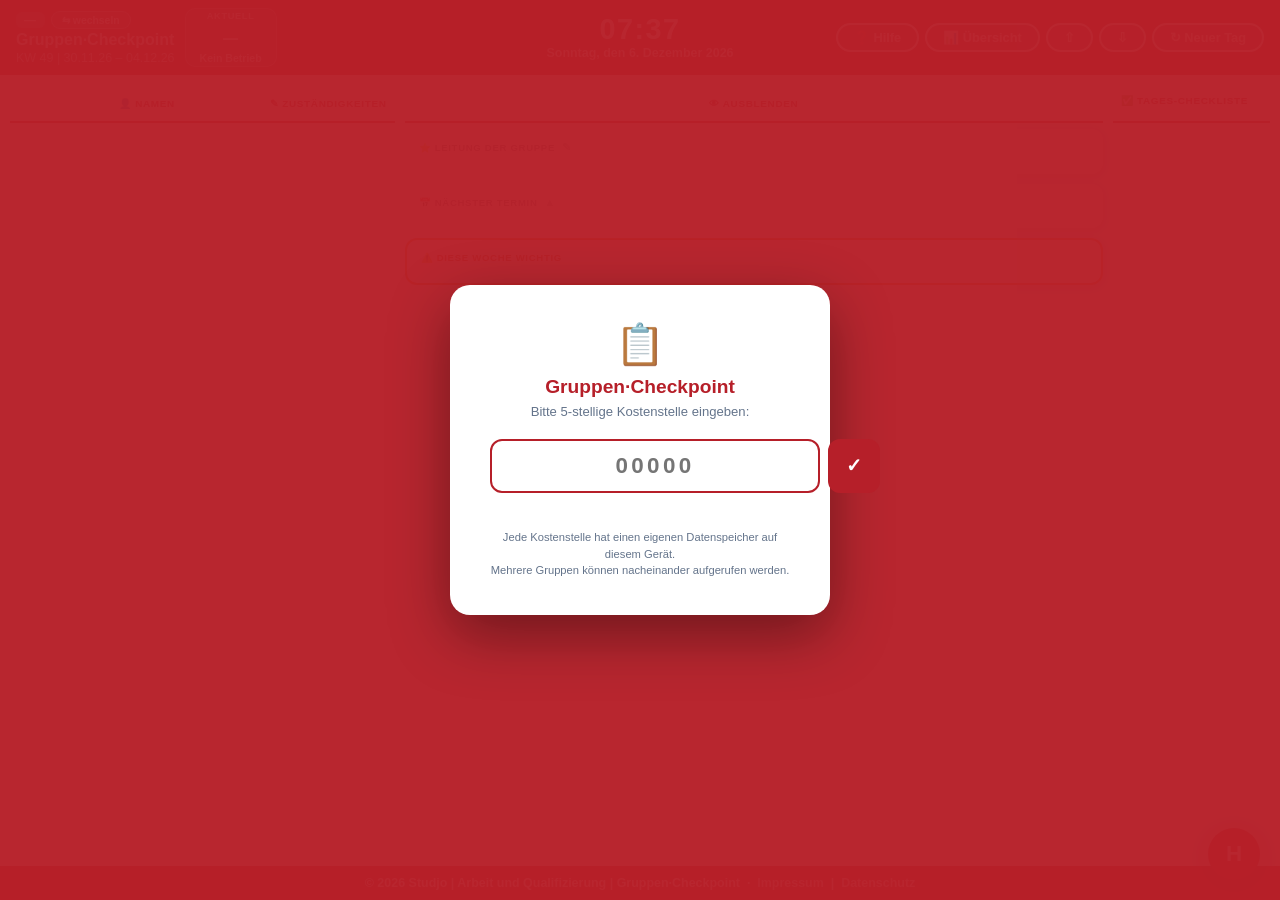
==== commit d422e8c8: "Add files via upload" ====
--- a/checkpoint-standalone.html
+++ b/checkpoint-standalone.html
@@ -97,6 +97,8 @@
 
 /* ── Mitte ── */
 .mitte{display:flex;flex-direction:column;gap:10px;}
+.mitte.versteckt{background:#fff;border-radius:10px;}
+.mitte.versteckt>*{visibility:hidden;}
 .info-box{background:white;border-radius:12px;padding:12px 14px;box-shadow:0 2px 8px rgba(0,0,0,.07);}
 .info-titel{font-size:.6rem;font-weight:800;text-transform:uppercase;letter-spacing:.07em;color:var(--grau);margin-bottom:8px;}
 .leitung-zeile{display:flex;align-items:center;gap:10px;padding:7px 8px;border-radius:8px;margin-bottom:4px;}
@@ -356,6 +358,7 @@
 .uebersicht-metrik{display:flex;justify-content:space-between;align-items:center;padding:4px 0;font-size:.82rem;}
 .uebersicht-metrik-label{color:var(--grau);font-weight:700;}
 .uebersicht-metrik-wert{font-weight:900;font-family:monospace;white-space:nowrap;}
+.uebersicht-schnitt{margin-top:6px;padding-top:6px;border-top:1px dashed var(--hell);font-size:.74rem;color:var(--text);}
 .kst-wechseln-btn{background:rgba(255,255,255,.15);border:1.5px solid rgba(255,255,255,.5);color:white;border-radius:999px;padding:2px 10px;font-family:inherit;font-size:.65rem;font-weight:700;cursor:pointer;transition:background .2s;}
 .kst-wechseln-btn:hover{background:rgba(255,255,255,.3);}
 
@@ -895,8 +898,10 @@
 
   <div class="col-wrap">
     <!-- Feature 1+2+4: Leitung- und Termine-Tab entfernt; Anwesenheits-Anzeige nach links (Namen-Spalte) verschoben -->
-    <div class="col-header" style="padding:0 8px;"></div>
-    <div class="mitte">
+    <div class="col-header" style="justify-content:center;padding:0 8px;">
+      <button class="col-btn" id="btn-mitte-toggle" onclick="toggleMitteSichtbar()" title="Leitung, Termine und Wichtiges ausblenden" aria-pressed="false">&#128065; Ausblenden</button>
+    </div>
+    <div class="mitte" id="mitte-inhalt">
       <!-- Feature 1: Klick auf Überschrift öffnet Leitung-Modal -->
       <div class="info-box">
         <div class="info-titel" onclick="oeffneLeitungModal()" title="Namen bearbeiten" style="cursor:pointer;">&#11088; Leitung der Gruppe &nbsp;<span style="font-size:.7rem;opacity:.6;">&#9998;</span></div>
@@ -1116,7 +1121,7 @@
 /* Alle Storage-Keys dynamisch mit KST-Prefix */
 var STATE_KEY='', ASSIGN_KEY='', NAMEN_KEY='', CHECKS_KEY='',
     LEITUNG_KEY='', TERMINE_KEY='', WICHTIG_KEY='', ZEITEN_KEY='', PROFIL_KEY='',
-    EXPORT_ERINNERUNG_KEY='', HISTORIE_KEY='', STATREESET_KEY='';
+    EXPORT_ERINNERUNG_KEY='', HISTORIE_KEY='', STATREESET_KEY='', MITTE_KEY='';
 
 function setzeKSTKeys(kst) {
   AKTIVE_KST  = kst;
@@ -1132,6 +1137,7 @@
   EXPORT_ERINNERUNG_KEY = kst + '-chk-export-erinnerung-v1';
   HISTORIE_KEY = kst + '-chk-historie-v1';
   STATREESET_KEY = kst + '-chk-statistik-reset-v1';
+  MITTE_KEY = kst + '-chk-mitte-sichtbar-v1';
   setzeArbeitKey(kst);
   setzeAufgNotizKey(kst);
 }
@@ -1186,6 +1192,7 @@
   MITARBEITENDE_DEFAULT.forEach(function(p){ MITARBEITENDE.push({id:p.id, name:p.name}); });
   ladeNamen();
   renderNamen(); renderLeitung(); renderTermine(); renderWichtig(); renderCheckliste(); initSortable();
+  wendeMitteSichtbar(ladeMitteSichtbar());
 
   /* Feature: Freitags-Erinnerung "Bitte exportieren" (siehe unten) */
   pruefeExportErinnerung();
@@ -1199,7 +1206,7 @@
 
 /* Feature 4: Export / Import der KST-Daten */
 function exportierenKST(){
-  var keys=[STATE_KEY,ASSIGN_KEY,NAMEN_KEY,CHECKS_KEY,LEITUNG_KEY,TERMINE_KEY,WICHTIG_KEY,ZEITEN_KEY,ARBEIT_KEY,PROFIL_KEY,HISTORIE_KEY,STATREESET_KEY];
+  var keys=[STATE_KEY,ASSIGN_KEY,NAMEN_KEY,CHECKS_KEY,LEITUNG_KEY,TERMINE_KEY,WICHTIG_KEY,ZEITEN_KEY,ARBEIT_KEY,PROFIL_KEY,HISTORIE_KEY,STATREESET_KEY,MITTE_KEY];
   var data={};
   keys.forEach(function(k){var v=localStorage.getItem(k);if(v)data[k]=v;});
   data['__kst']=AKTIVE_KST;
@@ -1316,9 +1323,13 @@
 }
 
 /* Summiert eine Liste Historie-Einträge zu einer Statistik auf; optional
-   wird der aktuelle (noch nicht archivierte) Live-Tagesstand mitgezählt. */
+   wird der aktuelle (noch nicht archivierte) Live-Tagesstand mitgezählt.
+   "tage" gibt die Anzahl eingerechneter Tage zurück – daraus lassen sich
+   im Übersicht-Modal Durchschnittswerte (Ø Personen/Aufgaben pro Tag)
+   berechnen und "keine Daten"-Fälle (tage===0) erkennen. */
 function aggregiereStats(archivEintraege,liveHeuteEinbeziehen){
   var anwAbs=0,anwGesamt=0,erlAbs=0,erlGesamt=0;
+  var tage=archivEintraege.length+(liveHeuteEinbeziehen?1:0);
   archivEintraege.forEach(function(e){
     anwAbs+=e.anwAbs;anwGesamt+=e.anwGesamt;erlAbs+=e.erlAbs;erlGesamt+=e.erlGesamt;
   });
@@ -1327,15 +1338,23 @@
     anwAbs+=anw.abs;anwGesamt+=anw.gesamt;erlAbs+=fort.abs;erlGesamt+=fort.gesamt;
   }
   return {
-    anwAbs:anwAbs,anwGesamt:anwGesamt,anwPct:anwGesamt>0?Math.round(anwAbs/anwGesamt*100):100,
-    erlAbs:erlAbs,erlGesamt:erlGesamt,erlPct:erlGesamt>0?Math.round(erlAbs/erlGesamt*100):0
+    anwAbs:anwAbs,anwGesamt:anwGesamt,anwPct:anwGesamt>0?Math.round(anwAbs/anwGesamt*100):null,
+    erlAbs:erlAbs,erlGesamt:erlGesamt,erlPct:erlGesamt>0?Math.round(erlAbs/erlGesamt*100):null,
+    tage:tage,
+    anwSchnitt:tage>0?anwGesamt/tage:null,
+    erlSchnitt:tage>0?erlGesamt/tage:null
   };
 }
 
 /* Liefert die vier Zeitraum-Statistiken für das Übersicht-Modal. "Heute"
-   fließt bei Tag/laufendem Monat/seit-Reset live mit ein; ein eventuell
-   schon archivierter heutiger Eintrag wird dafür herausgefiltert, damit
-   nichts doppelt gezählt wird. */
+   fließt bei Tag/laufendem Monat live mit ein; ein eventuell schon
+   archivierter heutiger Eintrag wird dafür herausgefiltert, damit nichts
+   doppelt gezählt wird.
+   "Seit letztem Reset" verhält sich wie ein Tageskilometerzähler: am Tag
+   des Zurücksetzens selbst zeigt er sofort "0"/"keine Daten" (der bereits
+   gelaufene Tagesanteil wird bewusst NICHT mitgezählt, da tagesgenaue,
+   aber keine uhrzeitgenaue Daten vorliegen) und läuft erst AB DEM
+   FOLGETAG wieder mit – daher datum>resetDatum (strikt), nicht >=. */
 function ermittleUebersichtStats(){
   var heuteDatum=heute();
   var h=ladeHistorie().filter(function(e){return e.datum!==heuteDatum;});
@@ -1348,9 +1367,33 @@
     tag:aggregiereStats([],true),
     laufenderMonat:aggregiereStats(h.filter(function(e){return e.datum.slice(0,7)===jm;}),true),
     letzterMonat:aggregiereStats(h.filter(function(e){return e.datum.slice(0,7)===vm;}),false),
-    seitReset:aggregiereStats(h.filter(function(e){return !resetDatum||e.datum>=resetDatum;}),!resetDatum||heuteDatum>=resetDatum),
+    seitReset:aggregiereStats(h.filter(function(e){return !resetDatum||e.datum>resetDatum;}),!resetDatum||heuteDatum>resetDatum),
     resetDatum:resetDatum
   };
+}
+
+/* ═══ Mittlere Spalte (Leitung/Termine/Wichtiges) ein-/ausblenden ═══
+   Zustand wird pro Kostenstelle dauerhaft gemerkt, damit er einen
+   Tablet-Neustart übersteht. */
+function ladeMitteSichtbar(){
+  if(!MITTE_KEY)return true;
+  var v=localStorage.getItem(MITTE_KEY);
+  return v===null?true:v==='1';
+}
+function wendeMitteSichtbar(sichtbar){
+  var el=document.getElementById('mitte-inhalt');
+  var btn=document.getElementById('btn-mitte-toggle');
+  if(el)el.classList.toggle('versteckt',!sichtbar);
+  if(btn){
+    btn.innerHTML='&#128065; '+(sichtbar?'Ausblenden':'Einblenden');
+    btn.title=(sichtbar?'Leitung, Termine und Wichtiges ausblenden':'Leitung, Termine und Wichtiges wieder einblenden');
+    btn.setAttribute('aria-pressed',String(!sichtbar));
+  }
+}
+function toggleMitteSichtbar(){
+  var neu=!ladeMitteSichtbar();
+  if(MITTE_KEY)localStorage.setItem(MITTE_KEY,neu?'1':'0');
+  wendeMitteSichtbar(neu);
 }
 
 /* Hilfsfunktionen für neue Vertretungs-Struktur {person, dauer} */
@@ -2112,28 +2155,42 @@
 }
 
 /* ═══ ÜBERSICHT-MODAL: statistische Auswertung ═══ */
-function uebersichtKarte(titel,s){
-  var farbeAnw=pctFarbe6(s.anwPct);
-  var farbeErl=pctFarbe6(s.erlPct);
-  return '<div class="uebersicht-karte">'
+/* Reines Zahlenformat (28.08.2026) für die Modal-Überschrift – NICHT
+   isoDatumSprache() verwenden, die ist für die Vorlesefunktion gedacht
+   und liefert ausgeschriebenen Text ("achtundzwanzigster August …"). */
+function isoDatumZahlen(iso){
+  if(!iso)return '';
+  var p=iso.split('-');
+  if(p.length!==3)return iso;
+  return p[2]+'.'+p[1]+'.'+p[0];
+}
+function formatDezimal1(n){
+  if(n===null||n===undefined||isNaN(n))return '–';
+  return n.toFixed(1).replace('.',',');
+}
+function uebersichtMetrikZeile(label,abs,gesamt,pct){
+  if(pct===null)return '<div class="uebersicht-metrik"><span class="uebersicht-metrik-label">'+label+'</span><span class="uebersicht-metrik-wert" style="color:var(--grau);">keine Daten</span></div>';
+  var farbe=pctFarbe6(pct);
+  return '<div class="uebersicht-metrik"><span class="uebersicht-metrik-label">'+label+'</span><span class="uebersicht-metrik-wert" style="color:'+farbe+';">'+abs+'/'+gesamt+' &ensp; '+pct+'%</span></div>';
+}
+function uebersichtKarte(titel,s,zeigeSchnitt){
+  var html='<div class="uebersicht-karte">'
     +'<div class="uebersicht-karte-titel">'+titel+'</div>'
-    +'<div class="uebersicht-metrik">'
-      +'<span class="uebersicht-metrik-label">&#128101; Anwesenheit</span>'
-      +'<span class="uebersicht-metrik-wert" style="color:'+farbeAnw+';">'+s.anwAbs+'/'+s.anwGesamt+' &ensp; '+s.anwPct+'%</span>'
-    +'</div>'
-    +'<div class="uebersicht-metrik">'
-      +'<span class="uebersicht-metrik-label">&#9989; Erledigte Aufgaben</span>'
-      +'<span class="uebersicht-metrik-wert" style="color:'+farbeErl+';">'+s.erlAbs+'/'+s.erlGesamt+' &ensp; '+s.erlPct+'%</span>'
-    +'</div>'
-  +'</div>';
+    +uebersichtMetrikZeile('&#128101; Anwesenheit',s.anwAbs,s.anwGesamt,s.anwPct)
+    +uebersichtMetrikZeile('&#9989; Erledigte Aufgaben',s.erlAbs,s.erlGesamt,s.erlPct);
+  if(zeigeSchnitt&&s.tage>0){
+    html+='<div class="uebersicht-schnitt">&#8960; im Schnitt '+formatDezimal1(s.anwSchnitt)+' Personen &ensp;|&ensp; '+formatDezimal1(s.erlSchnitt)+' Aufgaben &ensp;<span style="color:var(--grau);">('+s.tage+' Tag'+(s.tage===1?'':'e')+')</span></div>';
+  }
+  html+='</div>';
+  return html;
 }
 function renderUebersicht(){
   var st=ermittleUebersichtStats();
   var html=''
-    +uebersichtKarte('&#128197; Aktueller Tag',st.tag)
-    +uebersichtKarte('&#128198; Laufender Monat',st.laufenderMonat)
-    +uebersichtKarte('&#128197; Letzter Monat',st.letzterMonat)
-    +uebersichtKarte('&#128260; Seit letztem Reset'+(st.resetDatum?' (seit '+isoDatumSprache(st.resetDatum)+')':' (noch nie zurückgesetzt)'),st.seitReset);
+    +uebersichtKarte('&#128197; Aktueller Tag',st.tag,false)
+    +uebersichtKarte('&#128198; Laufender Monat',st.laufenderMonat,true)
+    +uebersichtKarte('&#128197; Letzter Monat',st.letzterMonat,true)
+    +uebersichtKarte('&#128260; Seit letztem Reset'+(st.resetDatum?' (seit '+isoDatumZahlen(st.resetDatum)+')':' (noch nie zurückgesetzt)'),st.seitReset,true);
   var body=document.getElementById('uebersicht-modal-body');
   if(body)body.innerHTML=html;
 }
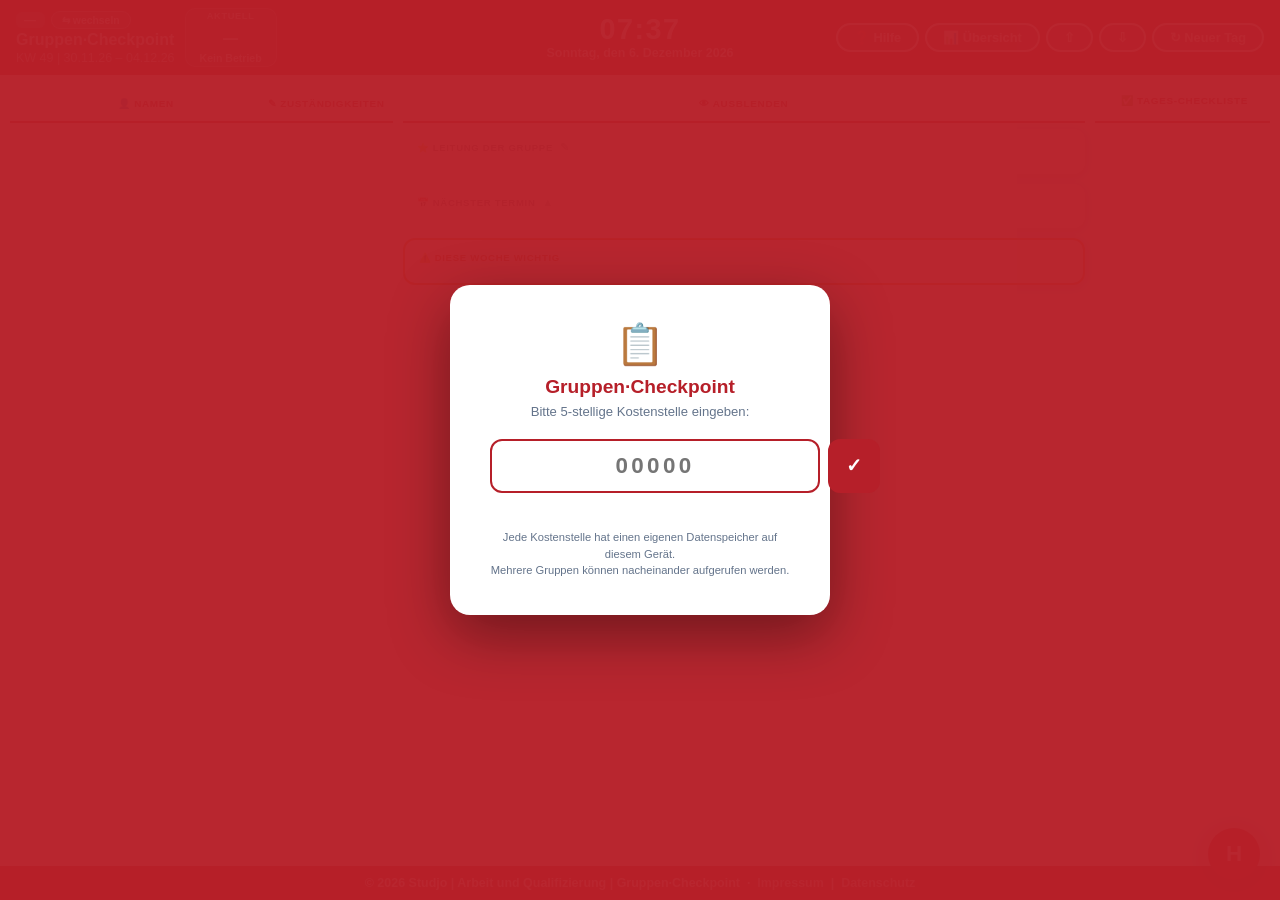
==== commit aa7b8d3a: "Add files via upload" ====
--- a/checkpoint-standalone.html
+++ b/checkpoint-standalone.html
@@ -135,6 +135,10 @@
 /* Check-Entfällt: roter Rahmen */
 .check-row.check-entfaellt{outline:3px solid var(--rot);outline-offset:-2px;background:#fff5f5;}
 .check-row.check-entfaellt .check-toggle{background:#475569;}
+/* Aufgabe heute nicht fällig (kein "entfällt"-Beschluss, sondern planmäßig
+   ein anderer Tag bzw. automatisch Sa/So ohne hinterlegte Tage): nur
+   verblasst/transparent darstellen, bleibt normal anklickbar. */
+.check-row.check-nicht-faellig{opacity:.45;}
 
 /* Wichtig */
 .wichtig-box{background:#fff7ed;border:2px solid #f97316;border-radius:12px;padding:12px 14px;box-shadow:0 2px 8px rgba(0,0,0,.07);}
@@ -888,9 +892,9 @@
           <span id="anwesenheit-anzeige" style="font-size:.75rem;font-weight:900;font-family:monospace;white-space:nowrap;"></span>
         </div>
         <!-- Breite Portrait(80)+Name(148) = 228px -->
-        <button class="col-btn" onclick="oeffneNamenModal()" style="width:228px;flex-shrink:0;justify-content:flex-start;padding-left:10px;border-radius:0;">&#128100; Namen</button>
+        <button class="col-btn" onclick="oeffneNamenModal()" style="width:228px;flex-shrink:0;justify-content:center;border-radius:0;">&#128100; Namen</button>
         <!-- Zuständigkeiten (inkl. Arbeit-Icon ganz links) -->
-        <button class="col-btn" id="btn-edit" onclick="toggleEditModus()" style="flex:1;justify-content:flex-start;padding-left:10px;border-radius:0;">&#9998; Zust&auml;ndigkeiten</button>
+        <button class="col-btn" id="btn-edit" onclick="toggleEditModus()" style="flex:1;justify-content:center;border-radius:0;">&#9998; Zust&auml;ndigkeiten</button>
       </div>
     </div>
     <div class="namen-tabelle" id="namen-tabelle"></div>
@@ -917,7 +921,7 @@
   </div>
 
   <div class="col-wrap">
-    <div class="col-header" style="justify-content:flex-start;flex-wrap:nowrap;">
+    <div class="col-header" style="justify-content:flex-start;flex-wrap:nowrap;padding-left:18px;">
       <button class="col-btn" onclick="oeffneChecklisteModal()">&#9989; Tages-Checkliste</button>
       <span id="fortschritt-anzeige" style="font-size:.75rem;font-weight:900;font-family:monospace;white-space:nowrap;padding:0 4px;"></span>
     </div>
@@ -1732,8 +1736,12 @@
 function tagVollName(t){return _TAG_VOLL_MAP[String(t).toLowerCase()]||t;}
 function heuteIstGeplantFuer(id){
   var _zt=ZEITEN[id]||{};
-  if(!_zt.tage||_zt.tage.length===0)return true;
   var wt=new Date().getDay();
+  if(!_zt.tage||_zt.tage.length===0){
+    /* Keine festen Tage hinterlegt: Standard ist "werktags" (Mo–Fr) –
+       Samstag (6) und Sonntag (0) automatisch als nicht fällig behandeln. */
+    return wt!==0&&wt!==6;
+  }
   /* Bug2: Kürzel case-insensitiv vergleichen (gespeichert z.B. als "Mi", nicht "mi") */
   return _zt.tage.some(function(t){return _TAGKUERZEL[String(t).toLowerCase()]===wt;});
 }
@@ -2000,7 +2008,7 @@
   return '#16a34a';
 }
 function istFalscherTag(id){
-  return !!(ZEITEN[id]&&ZEITEN[id].tage&&ZEITEN[id].tage.length>0&&!heuteIstGeplantFuer(id));
+  return !heuteIstGeplantFuer(id);
 }
 /* Feature 4: Anwesenheits-Zählwerk */
 function berechneAnwesenheitStats(){
@@ -2443,10 +2451,10 @@
   if(entfaelltHeute(id))return {text:'Entf\u00e4llt heute',klasse:'fokus-status-entfaellt'};
   if(vertretungAusstehend(id))return {text:'Vertretung noch offen',klasse:'fokus-status-warnung'};
   var z=ZEITEN[id]||{};
-  var falscherTag=z.tage&&z.tage.length>0&&!heuteIstGeplantFuer(id);
+  var falscherTag=istFalscherTag(id);
   if(falscherTag){
-    var tage=z.tage.map(tagVollName).join(', ');
-    return {text:'Heute nicht dran (planm\u00e4\u00dfig: '+tage+')',klasse:'fokus-status-neutral'};
+    var hinweis=(z.tage&&z.tage.length)?'planm\u00e4\u00dfig: '+z.tage.map(tagVollName).join(', '):'planm\u00e4\u00dfig: werktags (Mo\u2013Fr)';
+    return {text:'Heute nicht dran ('+hinweis+')',klasse:'fokus-status-neutral'};
   }
   var zeitTxt=z.uhrzeit?' um '+z.uhrzeit+' Uhr':'';
   return {text:'Heute f\u00e4llig'+zeitTxt,klasse:'fokus-status-faellig'};
@@ -3160,9 +3168,9 @@
     var aus=!erl&&!enf&&vertretungAusstehend(id);
     var person=getZustaendigePerson(id);
     var abw=!erl&&!enf&&!aus&&person&&STATE.abwesend.indexOf(person.id)!==-1;
-    var falscherTag=!erl&&!enf&&!aus&&ZEITEN[id]&&ZEITEN[id].tage&&ZEITEN[id].tage.length>0&&!heuteIstGeplantFuer(id);
+    var falscherTag=!erl&&!enf&&!aus&&istFalscherTag(id);
     var faellig=!erl&&!enf&&!aus&&!falscherTag&&istFaelligJetzt(id);
-    var rowKl=erl?'erledigt':(enf||falscherTag)?'check-entfaellt':aus?'check-faellig':faellig?'check-faellig':abw?'warnung':'';
+    var rowKl=erl?'erledigt':enf?'check-entfaellt':falscherTag?'check-nicht-faellig':aus?'check-faellig':faellig?'check-faellig':abw?'warnung':'';
     var togKl=erl?'':(faellig||aus)?'faellig':abw?'warnung':'';
     var sym=erl?'&#10003;':(faellig||aus)?'&#9888;':(enf||falscherTag)?'&#8722;':abw?'&#9888;':'&#10007;';
     var warn=faellig?'<div class="check-warnung" style="color:#b45309;">&#9888; Jetzt fällig!</div>':
@@ -3576,6 +3584,7 @@
       var erl=STATE.erledigt.indexOf(id)!==-1;
       var pers=getZustaendigePerson(id);
       var enf=entfaelltHeute(id),aus=vertretungAusstehend(id);
+      var falscherTag=!enf&&!aus&&istFalscherTag(id);
       /* Wann-Info aus ZEITEN[id] (korrekte Quelle) */
       var wannTxt='';
       var _wz=ZEITEN[id]||{};
@@ -3587,7 +3596,7 @@
         else if(_zeit)wannTxt=_zeit+', ';
       }
       var txt=a.label+', '+wannTxt+'zuständig: '+(pers?pers.name:'nicht zugewiesen')+'.';
-      txt+=erl?' Erledigt.':enf?' Entfällt heute.':aus?' Vertretung noch offen.':' Noch offen.';
+      txt+=erl?' Erledigt.':enf?' Entfällt heute.':aus?' Vertretung noch offen.':falscherTag?' Heute nicht fällig.':' Noch offen.';
       return txt;
     }
     /* Leitung-Zeile */
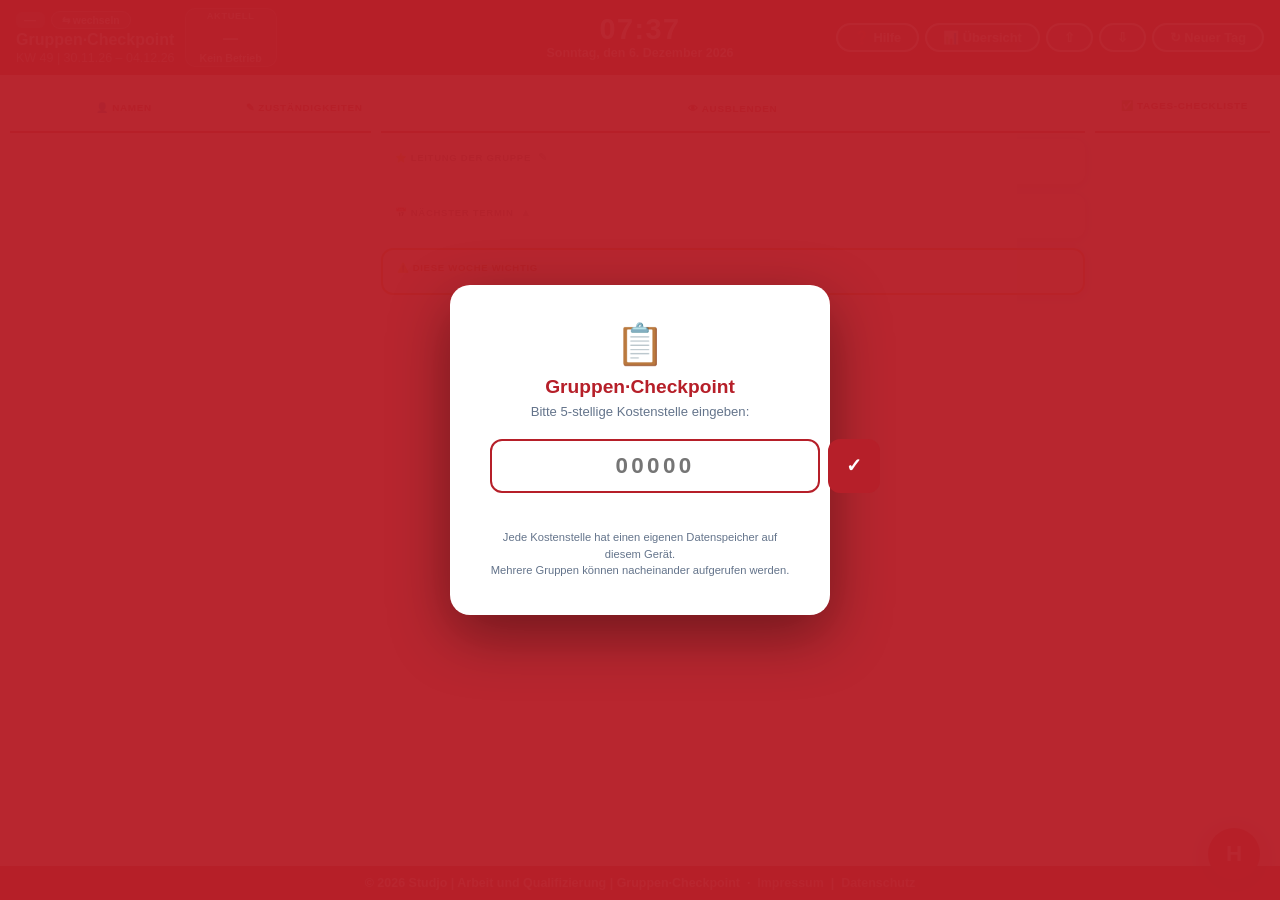
==== commit 486fee18: "Add files via upload" ====
--- a/checkpoint-standalone.html
+++ b/checkpoint-standalone.html
@@ -34,8 +34,8 @@
 /* ── Grid ── */
 .grid{display:grid;grid-template-columns:auto 1fr auto;gap:10px;padding:10px;align-items:start;overflow-x:auto;max-width:100%;}
 .col-wrap{display:flex;flex-direction:column;gap:6px;}
-.col-header{display:flex;gap:6px;align-items:center;padding-bottom:5px;border-bottom:2px solid var(--rot);flex-wrap:wrap;min-height:38px;}
-.col-btn{font-size:0.62rem;font-weight:800;text-transform:uppercase;letter-spacing:.07em;color:var(--rot);background:none;border:none;cursor:pointer;font-family:inherit;padding:3px 8px;border-radius:6px;transition:background .15s;}
+.col-header{display:flex;gap:6px;align-items:center;padding-bottom:5px;border-bottom:2px solid var(--rot);flex-wrap:wrap;min-height:48px;}
+.col-btn{display:flex;align-items:center;font-size:0.62rem;font-weight:800;text-transform:uppercase;letter-spacing:.07em;color:var(--rot);background:none;border:none;cursor:pointer;font-family:inherit;padding:3px 8px;border-radius:6px;transition:background .15s;}
 .col-btn:hover{background:rgba(182,31,41,.1);}
 .col-btn.aktiv{background:var(--rot);color:white;}
 .col-btn-sep{color:var(--hell);font-size:.7rem;}
@@ -136,9 +136,11 @@
 .check-row.check-entfaellt{outline:3px solid var(--rot);outline-offset:-2px;background:#fff5f5;}
 .check-row.check-entfaellt .check-toggle{background:#475569;}
 /* Aufgabe heute nicht fällig (kein "entfällt"-Beschluss, sondern planmäßig
-   ein anderer Tag bzw. automatisch Sa/So ohne hinterlegte Tage): nur
-   verblasst/transparent darstellen, bleibt normal anklickbar. */
+   ein anderer Tag bzw. automatisch Sa/So ohne hinterlegte Tage): Button
+   grau einfärben und die ganze Zeile verblasst/transparent darstellen,
+   bleibt normal anklickbar. */
 .check-row.check-nicht-faellig{opacity:.45;}
+.check-row.check-nicht-faellig .check-toggle{background:#64748b;}
 
 /* Wichtig */
 .wichtig-box{background:#fff7ed;border:2px solid #f97316;border-radius:12px;padding:12px 14px;box-shadow:0 2px 8px rgba(0,0,0,.07);}
@@ -886,11 +888,11 @@
 <!-- ═══ Grid ═══ -->
 <div class="grid">
   <div class="col-wrap">
-    <div class="col-header" style="padding:0;overflow:hidden;">
-      <div style="display:flex;align-items:stretch;height:100%;">
-        <div style="display:flex;align-items:center;flex-shrink:0;padding:0 10px 0 12px;">
-          <span id="anwesenheit-anzeige" style="font-size:.75rem;font-weight:900;font-family:monospace;white-space:nowrap;"></span>
-        </div>
+    <div class="col-header" style="flex-direction:column;align-items:stretch;gap:0;padding:3px 0 5px;overflow:hidden;">
+      <div style="padding-left:12px;">
+        <span id="anwesenheit-anzeige" style="font-size:.68rem;font-weight:900;font-family:monospace;white-space:nowrap;line-height:1.2;"></span>
+      </div>
+      <div style="display:flex;align-items:stretch;flex:1;">
         <!-- Breite Portrait(80)+Name(148) = 228px -->
         <button class="col-btn" onclick="oeffneNamenModal()" style="width:228px;flex-shrink:0;justify-content:center;border-radius:0;">&#128100; Namen</button>
         <!-- Zuständigkeiten (inkl. Arbeit-Icon ganz links) -->
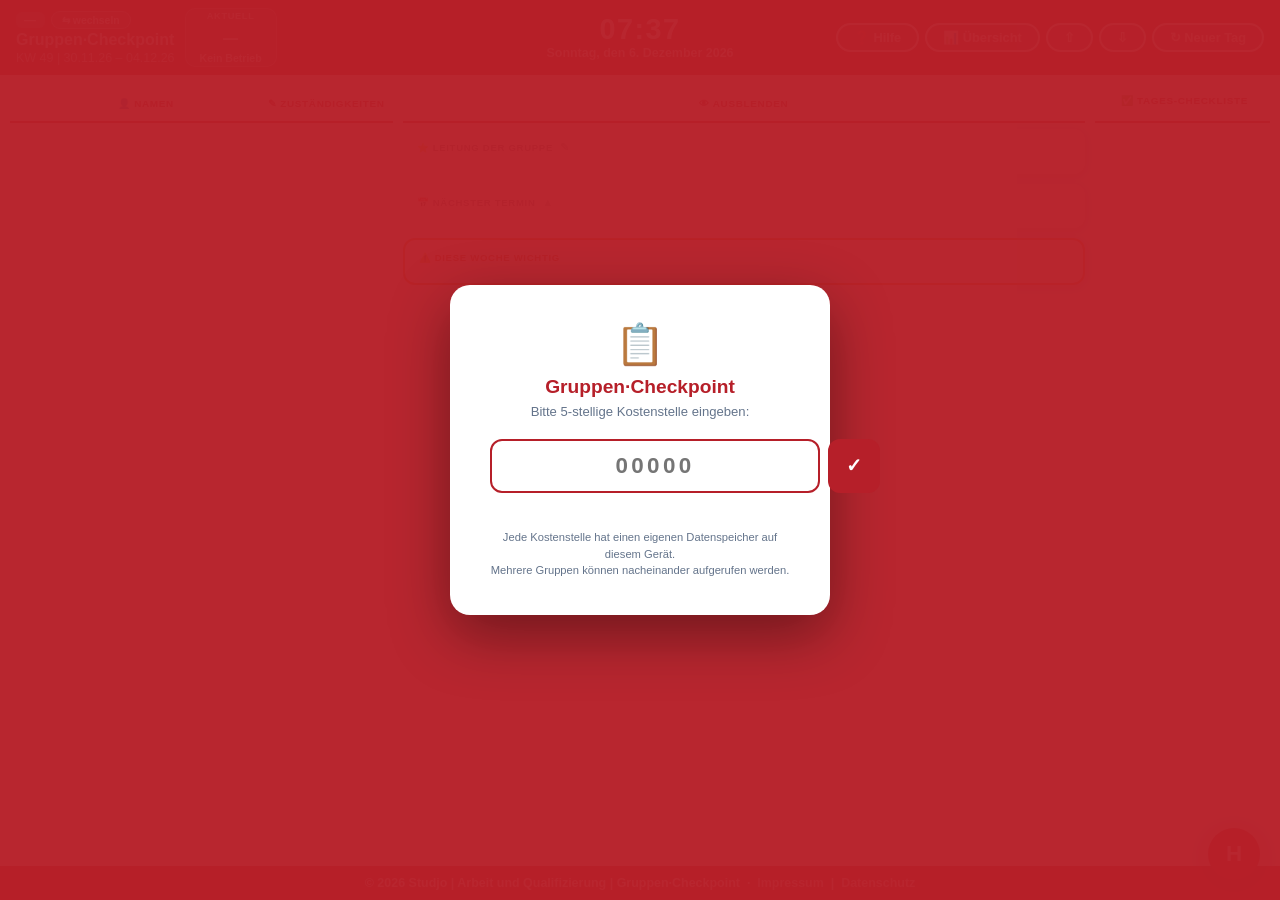
==== commit 4e01e871: "Add files via upload" ====
--- a/checkpoint-standalone.html
+++ b/checkpoint-standalone.html
@@ -34,7 +34,7 @@
 /* ── Grid ── */
 .grid{display:grid;grid-template-columns:auto 1fr auto;gap:10px;padding:10px;align-items:start;overflow-x:auto;max-width:100%;}
 .col-wrap{display:flex;flex-direction:column;gap:6px;}
-.col-header{display:flex;gap:6px;align-items:center;padding-bottom:5px;border-bottom:2px solid var(--rot);flex-wrap:wrap;min-height:48px;}
+.col-header{display:flex;gap:6px;align-items:center;padding-bottom:5px;border-bottom:2px solid var(--rot);flex-wrap:wrap;min-height:38px;}
 .col-btn{display:flex;align-items:center;font-size:0.62rem;font-weight:800;text-transform:uppercase;letter-spacing:.07em;color:var(--rot);background:none;border:none;cursor:pointer;font-family:inherit;padding:3px 8px;border-radius:6px;transition:background .15s;}
 .col-btn:hover{background:rgba(182,31,41,.1);}
 .col-btn.aktiv{background:var(--rot);color:white;}
@@ -888,15 +888,16 @@
 <!-- ═══ Grid ═══ -->
 <div class="grid">
   <div class="col-wrap">
-    <div class="col-header" style="flex-direction:column;align-items:stretch;gap:0;padding:3px 0 5px;overflow:hidden;">
-      <div style="padding-left:12px;">
-        <span id="anwesenheit-anzeige" style="font-size:.68rem;font-weight:900;font-family:monospace;white-space:nowrap;line-height:1.2;"></span>
-      </div>
-      <div style="display:flex;align-items:stretch;flex:1;">
-        <!-- Breite Portrait(80)+Name(148) = 228px -->
-        <button class="col-btn" onclick="oeffneNamenModal()" style="width:228px;flex-shrink:0;justify-content:center;border-radius:0;">&#128100; Namen</button>
-        <!-- Zuständigkeiten (inkl. Arbeit-Icon ganz links) -->
-        <button class="col-btn" id="btn-edit" onclick="toggleEditModus()" style="flex:1;justify-content:center;border-radius:0;">&#9998; Zust&auml;ndigkeiten</button>
+    <div class="col-header" style="padding:0;overflow:hidden;">
+      <div style="display:flex;align-items:stretch;height:100%;">
+        <div style="display:flex;align-items:center;flex-shrink:0;padding:0 10px 0 12px;">
+          <span id="anwesenheit-anzeige" style="font-size:.75rem;font-weight:900;font-family:monospace;white-space:nowrap;"></span>
+        </div>
+        <!-- Breite Portrait(80)+Name(148) = 228px.
+             ZUM VERSCHIEBEN "Namen": Zahl bei margin-left ändern (z.B. -10px = 10px nach links, 10px = 10px nach rechts) -->
+        <button class="col-btn" onclick="oeffneNamenModal()" style="width:228px;flex-shrink:0;justify-content:center;margin-left:0px;border-radius:0;">&#128100; Namen</button>
+        <!-- ZUM VERSCHIEBEN "Zuständigkeiten": Zahl bei margin-left ändern -->
+        <button class="col-btn" id="btn-edit" onclick="toggleEditModus()" style="flex:1;justify-content:center;margin-left:0px;border-radius:0;">&#9998; Zust&auml;ndigkeiten</button>
       </div>
     </div>
     <div class="namen-tabelle" id="namen-tabelle"></div>
@@ -923,6 +924,7 @@
   </div>
 
   <div class="col-wrap">
+    <!-- ZUM VERSCHIEBEN "Tages-Checkliste": Zahl bei padding-left ändern (höher = weiter rechts) -->
     <div class="col-header" style="justify-content:flex-start;flex-wrap:nowrap;padding-left:18px;">
       <button class="col-btn" onclick="oeffneChecklisteModal()">&#9989; Tages-Checkliste</button>
       <span id="fortschritt-anzeige" style="font-size:.75rem;font-weight:900;font-family:monospace;white-space:nowrap;padding:0 4px;"></span>
